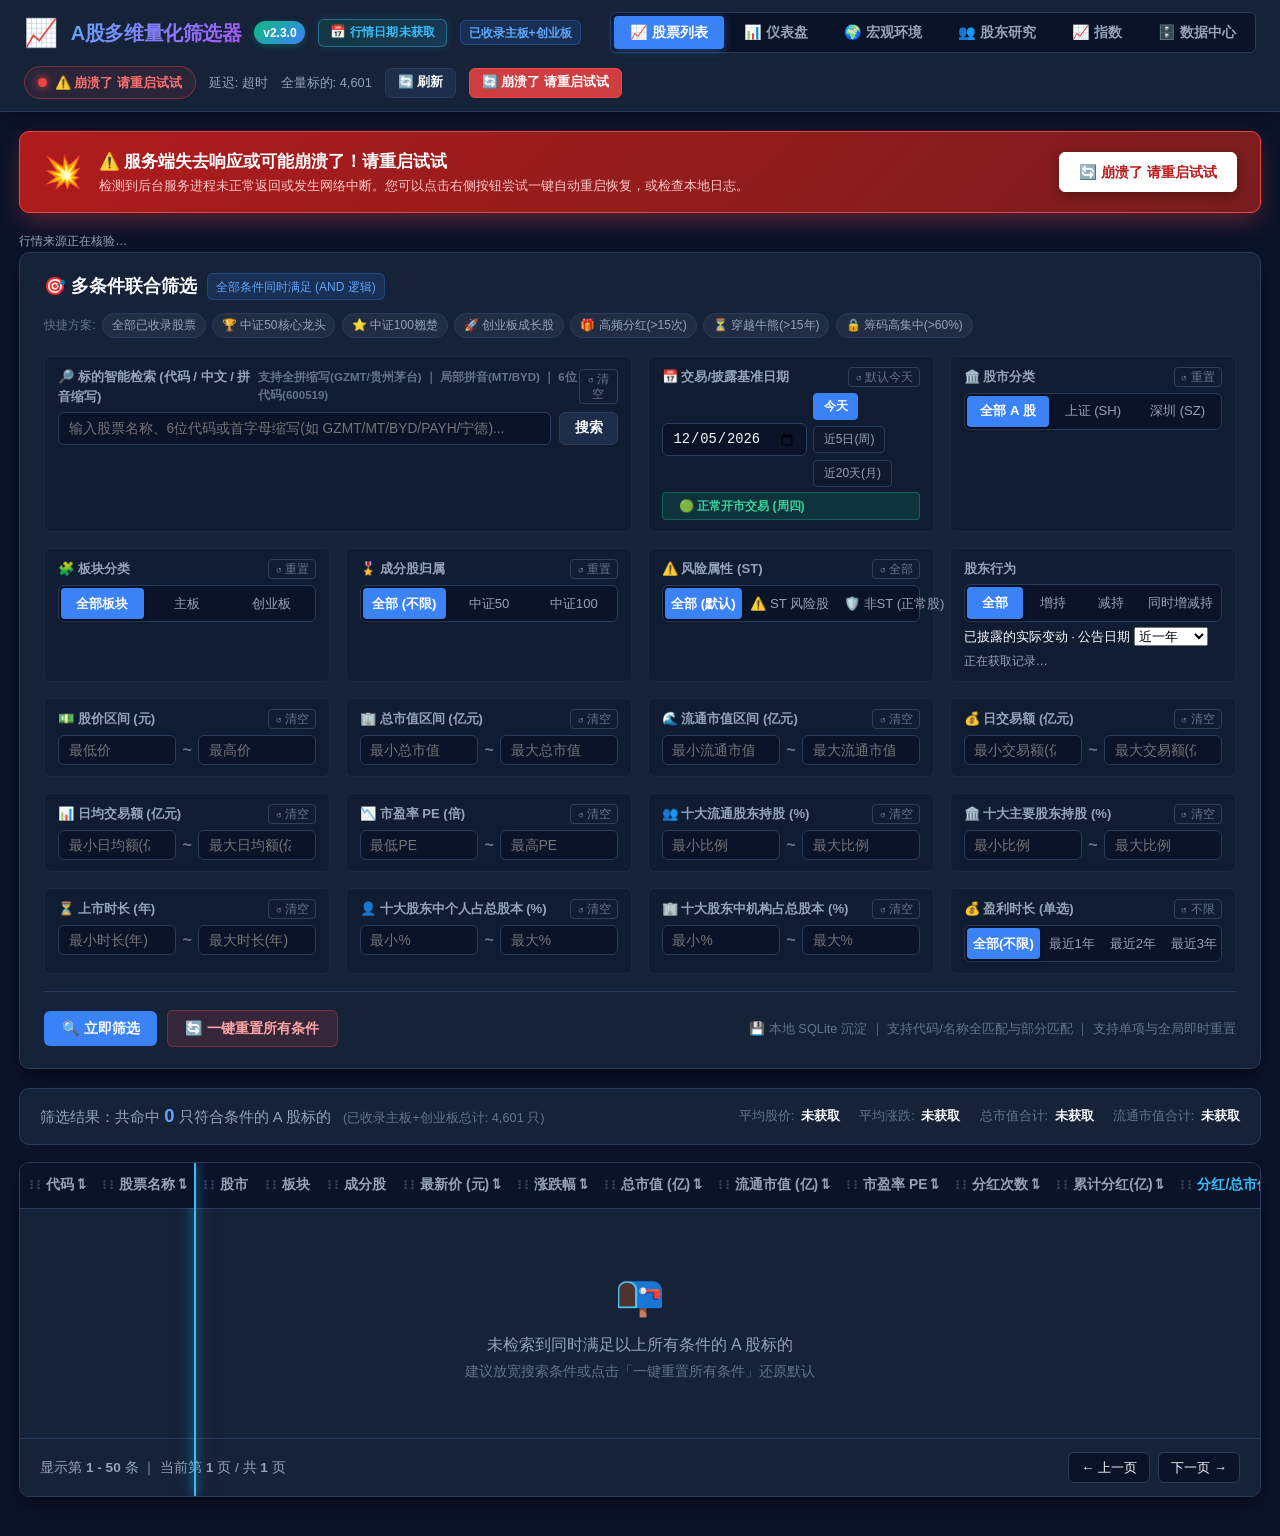
==== web/index.html @ 355d840d "feat(v4.5.0): 真实来源与缺失状态统一、姓名去重股东统计、同时增减持筛选与缠论五类结构化图层" ====
<!DOCTYPE html>
<html lang="zh-CN">
<head>
  <meta charset="UTF-8">
  <meta name="viewport" content="width=device-width, initial-scale=1.0">
  <title>【v2.5.0】A股多维量化筛选器 - DSH Stock Web</title>
  <link rel="stylesheet" href="/web/style.css">
</head>
<body>

  <!-- 顶部常显状态、版本与 Tab 切换导航栏 -->
  <header class="header-bar">
    <div class="brand-section">
      <span class="brand-icon">📈</span>
      <span class="brand-title">A股多维量化筛选器</span>
      <span id="appVersionBadge" class="version-badge">v2.9.0</span>
      <!-- 需求1: 顶部常显数据快照截取有效期 -->
      <span id="dataValidityBadge" class="data-validity-badge" title="行情来源的实际日期">📅 行情日期未获取</span>
      <span class="brand-tag">已收录主板+创业板</span>
    </div>

    <!-- 需求2: 顶栏主导航 Tab (股票列表 | 仪表盘 | 宏观环境 | 股东研究 | 指数 | 数据中心) 对齐图1 -->
    <nav class="nav-tabs">
      <button id="tabBtnFilter" class="nav-tab-btn active" onclick="switchMainTab('filter')">
        <span>📈 股票列表</span>
      </button>
      <button id="tabBtnDashboard" class="nav-tab-btn" onclick="switchMainTab('dashboard')">
        <span>📊 仪表盘</span>
      </button>
      <button id="tabBtnWorld" class="nav-tab-btn" onclick="switchMainTab('world')">
        <span>🌍 宏观环境</span>
      </button>
      <button id="tabBtnShareholders" class="nav-tab-btn" onclick="switchMainTab('shareholders')">
        <span>👥 股东研究</span>
      </button>
      <button id="tabBtnIndex" class="nav-tab-btn" onclick="switchMainTab('index')">
        <span>📈 指数</span>
      </button>
      <button id="tabBtnCrawler" class="nav-tab-btn" onclick="switchMainTab('crawler')">
        <span>🗄️ 数据中心</span>
      </button>
    </nav>

    <!-- 服务端运行状态常显中枢 -->
    <div class="server-status-box">
      <div id="serverStatusBadge" class="status-badge online">
        <div class="status-indicator"></div>
        <span id="serverStatusText">服务运行中</span>
      </div>
      <span id="serverPingText" class="server-stats-text">延迟: 1ms</span>
      <span id="serverStockCountText" class="server-stats-text">全量标的: 4,601</span>
      <button id="btnRefreshQuotes" class="btn btn-secondary" style="padding: 0.35rem 0.75rem; font-size: 0.8rem;" title="刷新最新行情并入库">
        🔄 刷新
      </button>
      
      <!-- 前端双向启停控制按钮 -->
      <button id="btnToggleServer" class="btn-header" style="background-color: rgba(239, 68, 68, 0.15); color: #fca5a5; border-color: rgba(239, 68, 68, 0.3);" title="暂停或启动后台服务业务引擎">
        🛑 暂停服务
      </button>
    </div>
  </header>

  <main class="container">

    <!-- 全局系统级崩溃强反馈警示横幅 (平时隐藏，一旦崩溃或异常立即弹出红底提示并支持一键重启) -->
    <div id="systemCrashBanner" class="system-crash-banner" style="display: none;">
      <div class="crash-banner-content">
        <div class="crash-banner-icon">💥</div>
        <div class="crash-banner-text">
          <div class="crash-title">⚠️ 服务端失去响应或可能崩溃了！请重启试试</div>
          <div class="crash-desc">检测到后台服务进程未正常返回或发生网络中断。您可以点击右侧按钮尝试一键自动重启恢复，或检查本地日志。</div>
        </div>
      </div>
      <div class="crash-banner-actions">
        <button id="btnCrashRestart" class="btn btn-crash-restart" onclick="triggerEmergencyRestart()">
          🔄 崩溃了 请重启试试
        </button>
      </div>
    </div>

    <!-- ==================================================== -->
    <!-- 视图 1: 多维量化筛选中心 (Tab: filter)                -->
    <!-- ==================================================== -->
    <div id="viewFilterTab" class="tab-view"><p id="quoteSourceStatus" class="data-source-status">行情来源正在核验…</p>
      <!-- 筛选卡片 -->
      <section class="filter-card">
        <div class="filter-header">
          <div class="filter-title">
            <span>🎯 多条件联合筛选</span>
            <span class="filter-badge-and">全部条件同时满足 (AND 逻辑)</span>
          </div>
          <!-- 快捷预设池 -->
          <div class="preset-tags">
            <span class="preset-title">快捷方案:</span>
            <button class="preset-chip" onclick="applyPreset('all')">全部已收录股票</button>
            <button class="preset-chip" disabled title="成分股名单尚未核验">🏆 中证50核心龙头</button>
            <button class="preset-chip" disabled title="成分股名单尚未核验">⭐ 中证100翘楚</button>
            <button class="preset-chip" onclick="applyPreset('chinext_growth')">🚀 创业板成长股</button>
            <button class="preset-chip" onclick="applyPreset('high_dividend')">🎁 高频分红(&gt;15次)</button>
            <button class="preset-chip" onclick="applyPreset('seasoned')">⏳ 穿越牛熊(&gt;15年)</button>
            <button class="preset-chip" onclick="applyPreset('high_concentration')">🔒 筹码高集中(&gt;60%)</button>
          </div>
        </div>

        <!-- 核心多维筛选控件网格 (每个维度均配有单项即时重置按钮) -->
        <div class="filter-grid">

          <!-- 控件 0: 标的智能检索 (兼容中文名称、代码与拼音首字母缩写) -->
          <div class="filter-item" style="grid-column: span 2;">
            <div class="filter-label">
              <div class="label-left">
                <span>🔎 标的智能检索 (代码 / 中文 / 拼音缩写)</span>
                <span class="filter-label-hint">支持全拼缩写(GZMT/贵州茅台) ｜ 局部拼音(MT/BYD) ｜ 6位代码(600519)</span>
              </div>
              <div class="label-right">
                <button type="button" class="btn-item-reset" onclick="resetSingleDimension('keyword')" title="清空搜索关键字">↺ 清空</button>
              </div>
            </div>
            <div style="display: flex; gap: 0.5rem;">
              <input type="text" id="keywordInput" class="input-search" placeholder="输入股票名称、6位代码或首字母缩写(如 GZMT/MT/BYD/PAYH/宁德)...">
              <button class="btn btn-secondary" style="padding: 0.4rem 0.9rem; font-size: 0.85rem;" onclick="triggerFilterSubmit()">
                搜索
              </button>
            </div>
          </div>

          <!-- 控件 1: 筛选基准日期 (统一配置快捷标签: 今天 / 近5日 / 近20天 与休市日强视觉) -->
          <div class="filter-item">
            <div class="filter-label">
              <div class="label-left">
                <span>📅 交易/披露基准日期</span>
              </div>
              <div class="label-right">
                <button type="button" class="btn-item-reset" onclick="resetSingleDimension('date')" title="重置日期为今天">↺ 默认今天</button>
              </div>
            </div>
            <div style="display: flex; flex-direction: column; gap: 0.35rem;">
              <div style="display: flex; gap: 0.4rem; align-items: center;">
                <input type="date" id="filterDateInput" class="input-date" style="flex: 1;">
                <div class="date-quick-presets" style="margin-left: 0;">
                  <button type="button" class="btn-quick-date active" id="btnDateQuickToday" onclick="setQuickDateFilter('today', event)">今天</button>
                  <button type="button" class="btn-quick-date" id="btnDateQuick5d" onclick="setQuickDateFilter('5d', event)">近5日(周)</button>
                  <button type="button" class="btn-quick-date" id="btnDateQuick20d" onclick="setQuickDateFilter('20d', event)">近20天(月)</button>
                </div>
              </div>
              <div id="filterDateTradingStatus" class="trading-status-tip trading-status-open">
                <span class="status-dot"></span>
                <span id="filterDateStatusText">🟢 正常开市交易 (周四)</span>
              </div>
            </div>
          </div>

          <!-- 控件 2: 股市分类 -->
          <div class="filter-item">
            <div class="filter-label">
              <div class="label-left">
                <span>🏛️ 股市分类</span>
              </div>
              <div class="label-right">
                <button type="button" class="btn-item-reset" onclick="resetSingleDimension('market')" title="重置为全部A股">↺ 重置</button>
              </div>
            </div>
            <div class="segmented-control" id="marketControl">
              <button type="button" class="seg-btn active" data-val="all">全部 A 股</button>
              <button type="button" class="seg-btn" data-val="sh">上证 (SH)</button>
              <button type="button" class="seg-btn" data-val="sz">深圳 (SZ)</button>
            </div>
          </div>

          <!-- 控件 3: 板块分类 -->
          <div class="filter-item">
            <div class="filter-label">
              <div class="label-left">
                <span>🧩 板块分类</span>
              </div>
              <div class="label-right">
                <button type="button" class="btn-item-reset" onclick="resetSingleDimension('board')" title="重置为全部板块">↺ 重置</button>
              </div>
            </div>
            <div class="segmented-control" id="boardControl">
              <button type="button" class="seg-btn active" data-val="all">全部板块</button>
              <button type="button" class="seg-btn" data-val="main">主板</button>
              <button type="button" class="seg-btn" data-val="chinext">创业板</button>
            </div>
          </div>

          <!-- 控件 4: 指数成分股 -->
          <div class="filter-item">
            <div class="filter-label">
              <div class="label-left">
                <span>🎖️ 成分股归属</span>
              </div>
              <div class="label-right">
                <button type="button" class="btn-item-reset" onclick="resetSingleDimension('constituent')" title="重置为不限制">↺ 重置</button>
              </div>
            </div>
            <div class="segmented-control" id="constituentControl">
              <button type="button" class="seg-btn active" data-val="all">全部 (不限)</button>
              <button type="button" class="seg-btn" data-val="csi50" disabled title="成分股名单尚未核验">中证50</button>
              <button type="button" class="seg-btn" data-val="csi100" disabled title="成分股名单尚未核验">中证100</button>
            </div>
          </div>

          <!-- 需求4: 股票列表新增筛选维度: ST (选项有ST、非ST、全部; 默认选择全部) -->
          <div class="filter-item">
            <div class="filter-label">
              <div class="label-left">
                <span>⚠️ 风险属性 (ST)</span>
              </div>
              <div class="label-right">
                <button type="button" class="btn-item-reset" onclick="resetSingleDimension('st')" title="重置为默认全部">↺ 全部</button>
              </div>
            </div>
            <div class="segmented-control" id="stControl">
              <button type="button" class="seg-btn active" data-val="all">全部 (默认)</button>
              <button type="button" class="seg-btn" data-val="st">⚠️ ST 风险股</button>
              <button type="button" class="seg-btn" data-val="non_st">🛡️ 非ST (正常股)</button>
            </div>
          </div>

          <div class="filter-item">
            <div class="filter-label"><span>股东行为</span></div>
            <div class="segmented-control" id="shareholderActionControl">
              <button type="button" class="seg-btn active" data-val="all" onclick="setShareholderAction('all')">全部</button>
              <button type="button" class="seg-btn" data-val="increase" onclick="setShareholderAction('increase')">增持</button>
              <button type="button" class="seg-btn" data-val="decrease" onclick="setShareholderAction('decrease')">减持</button>
              <button type="button" class="seg-btn" data-val="both" onclick="setShareholderAction('both')">同时增减持</button>
            </div>
            <label style="font-size:.8rem">已披露的实际变动 · 公告日期
              <select id="shareholderDays" onchange="appState.shareholderDays=Number(this.value);appState.page=1;executeFilter()">
                <option value="365">近一年</option><option value="90">近三个月</option>
              </select>
            </label>
            <p id="shareholderActionStatus" role="status" style="font-size:.75rem;color:var(--text-secondary)">正在获取记录…</p>
          </div>
          <!-- 控件 5: 股价区间 -->
          <div class="filter-item">
            <div class="filter-label">
              <div class="label-left">
                <span>💵 股价区间 (元)</span>
              </div>
              <div class="label-right">
                <button type="button" class="btn-item-reset" onclick="resetSingleDimension('price')" title="清空股价限制">↺ 清空</button>
              </div>
            </div>
            <div class="range-inputs">
              <input type="number" id="minPriceInput" class="input-number" placeholder="最低价" min="0" step="0.1">
              <span class="range-divider">~</span>
              <input type="number" id="maxPriceInput" class="input-number" placeholder="最高价" min="0" step="0.1">
            </div>
          </div>

          <!-- 控件 6: 总市值区间 -->
          <div class="filter-item">
            <div class="filter-label">
              <div class="label-left">
                <span>🏢 总市值区间 (亿元)</span>
              </div>
              <div class="label-right">
                <button type="button" class="btn-item-reset" onclick="resetSingleDimension('market_cap')" title="清空总市值限制">↺ 清空</button>
              </div>
            </div>
            <div class="range-inputs">
              <input type="number" id="minCapInput" class="input-number" placeholder="最小总市值" min="0" step="1">
              <span class="range-divider">~</span>
              <input type="number" id="maxCapInput" class="input-number" placeholder="最大总市值" min="0" step="1">
            </div>
          </div>

          <!-- 控件 7: 流通市值区间 -->
          <div class="filter-item">
            <div class="filter-label">
              <div class="label-left">
                <span>🌊 流通市值区间 (亿元)</span>
              </div>
              <div class="label-right">
                <button type="button" class="btn-item-reset" onclick="resetSingleDimension('circ_cap')" title="清空流通市值限制">↺ 清空</button>
              </div>
            </div>
            <div class="range-inputs">
              <input type="number" id="minCircCapInput" class="input-number" placeholder="最小流通市值" min="0" step="1">
              <span class="range-divider">~</span>
              <input type="number" id="maxCircCapInput" class="input-number" placeholder="最大流通市值" min="0" step="1">
            </div>
          </div>

          <!-- 需求1: 筛选维度: 日交易额 (最小、最大范围，单位亿，默认不限制) -->
          <div class="filter-item">
            <div class="filter-label">
              <div class="label-left">
                <span>💰 日交易额 (亿元)</span>
              </div>
              <div class="label-right">
                <button type="button" class="btn-item-reset" onclick="resetSingleDimension('daily_amount')" title="清空日交易额限制">↺ 清空</button>
              </div>
            </div>
            <div class="range-inputs">
              <input type="number" id="minDailyAmountInput" class="input-number" placeholder="最小交易额(亿)" min="0" step="0.1">
              <span class="range-divider">~</span>
              <input type="number" id="maxDailyAmountInput" class="input-number" placeholder="最大交易额(亿)" min="0" step="0.1">
            </div>
          </div>

          <!-- 需求2: 筛选维度: 日均交易额 (最小、最大范围，单位亿，默认不限制) -->
          <div class="filter-item">
            <div class="filter-label">
              <div class="label-left">
                <span>📊 日均交易额 (亿元)</span>
              </div>
              <div class="label-right">
                <button type="button" class="btn-item-reset" onclick="resetSingleDimension('avg_daily_amount')" title="清空日均交易额限制">↺ 清空</button>
              </div>
            </div>
            <div class="range-inputs">
              <input type="number" id="minAvgDailyAmountInput" class="input-number" placeholder="最小日均额(亿)" min="0" step="0.1">
              <span class="range-divider">~</span>
              <input type="number" id="maxAvgDailyAmountInput" class="input-number" placeholder="最大日均额(亿)" min="0" step="0.1">
            </div>
          </div>

          <!-- 控件 8: 市盈率 PE -->
          <div class="filter-item">
            <div class="filter-label">
              <div class="label-left">
                <span>📉 市盈率 PE (倍)</span>
              </div>
              <div class="label-right">
                <button type="button" class="btn-item-reset" onclick="resetSingleDimension('pe')" title="清空PE限制">↺ 清空</button>
              </div>
            </div>
            <div class="range-inputs">
              <input type="number" id="minPeInput" class="input-number" placeholder="最低PE" step="1">
              <span class="range-divider">~</span>
              <input type="number" id="maxPeInput" class="input-number" placeholder="最高PE" step="1">
            </div>
          </div>

          <!-- 控件 9: 十大流通股东持股比例 -->
          <div class="filter-item">
            <div class="filter-label">
              <div class="label-left">
                <span>👥 十大流通股东持股 (%)</span>
              </div>
              <div class="label-right">
                <button type="button" class="btn-item-reset" onclick="resetSingleDimension('top10_circ')" title="清空流通股东比例限制">↺ 清空</button>
              </div>
            </div>
            <div class="range-inputs">
              <input type="number" id="minTop10CircInput" class="input-number" placeholder="最小比例" min="0" max="100" step="1">
              <span class="range-divider">~</span>
              <input type="number" id="maxTop10CircInput" class="input-number" placeholder="最大比例" min="0" max="100" step="1">
            </div>
          </div>

          <!-- 控件 10: 十大股东持股比例 -->
          <div class="filter-item">
            <div class="filter-label">
              <div class="label-left">
                <span>🏛️ 十大主要股东持股 (%)</span>
              </div>
              <div class="label-right">
                <button type="button" class="btn-item-reset" onclick="resetSingleDimension('top10_hold')" title="清空主要股东比例限制">↺ 清空</button>
              </div>
            </div>
            <div class="range-inputs">
              <input type="number" id="minTop10HoldInput" class="input-number" placeholder="最小比例" min="0" max="100" step="1">
              <span class="range-divider">~</span>
              <input type="number" id="maxTop10HoldInput" class="input-number" placeholder="最大比例" min="0" max="100" step="1">
            </div>
          </div>

          <!-- 需求2: 控件 11: 上市时长区间筛选 -->
          <div class="filter-item">
            <div class="filter-label">
              <div class="label-left">
                <span>⏳ 上市时长 (年)</span>
              </div>
              <div class="label-right">
                <button type="button" class="btn-item-reset" onclick="resetSingleDimension('listing_years')" title="清空上市时长限制">↺ 清空</button>
              </div>
            </div>
            <div class="range-inputs">
              <input type="number" id="minListingYearsInput" class="input-number" placeholder="最小时长(年)" min="0" step="0.5">
              <span class="range-divider">~</span>
              <input type="number" id="maxListingYearsInput" class="input-number" placeholder="最大时长(年)" min="0" step="0.5">
            </div>
          </div>

          <!-- 需求2: 控件 12: 个人占比区间筛选 -->
          <div class="filter-item">
            <div class="filter-label">
              <div class="label-left">
                <span>👤 十大股东中个人占总股本 (%)</span>
              </div>
              <div class="label-right">
                <button type="button" class="btn-item-reset" onclick="resetSingleDimension('individual')" title="清空个人占比限制">↺ 清空</button>
              </div>
            </div>
            <div class="range-inputs">
              <input type="number" id="minIndividualPctInput" class="input-number" placeholder="最小%" min="0" max="100" step="0.5">
              <span class="range-divider">~</span>
              <input type="number" id="maxIndividualPctInput" class="input-number" placeholder="最大%" min="0" max="100" step="0.5">
            </div>
          </div>

          <!-- 需求2: 控件 13: 机构占比区间筛选 -->
          <div class="filter-item">
            <div class="filter-label">
              <div class="label-left">
                <span>🏢 十大股东中机构占总股本 (%)</span>
              </div>
              <div class="label-right">
                <button type="button" class="btn-item-reset" onclick="resetSingleDimension('institution')" title="清空机构占比限制">↺ 清空</button>
              </div>
            </div>
            <div class="range-inputs">
              <input type="number" id="minInstitutionPctInput" class="input-number" placeholder="最小%" min="0" max="100" step="0.5">
              <span class="range-divider">~</span>
              <input type="number" id="maxInstitutionPctInput" class="input-number" placeholder="最大%" min="0" max="100" step="0.5">
            </div>
          </div>

          <!-- 需求5: 控件 14: 盈利时长 (最近1年 / 最近2年 / 最近3年 单选) -->
          <div class="filter-item">
            <div class="filter-label">
              <div class="label-left">
                <span>💰 盈利时长 (单选)</span>
              </div>
              <div class="label-right">
                <button type="button" class="btn-item-reset" onclick="resetSingleDimension('profit_years')" title="重置盈利时长">↺ 不限</button>
              </div>
            </div>
            <div class="segmented-control" id="profitYearsControl">
              <button type="button" class="seg-btn active" data-val="all">全部(不限)</button>
              <button type="button" class="seg-btn" data-val="1">最近1年</button>
              <button type="button" class="seg-btn" data-val="2">最近2年</button>
              <button type="button" class="seg-btn" data-val="3">最近3年</button>
            </div>
          </div>

        </div>

        <!-- 操作按钮栏 (含一键全局重置) -->
        <div class="filter-actions">
          <div class="actions-left">
            <button id="btnExecuteFilter" class="btn btn-primary">
              <span>🔍 立即筛选</span>
            </button>
            <button id="btnResetFilter" class="btn btn-reset-all">
              <span>🔄 一键重置所有条件</span>
            </button>
          </div>
          <div class="actions-right">
            <span style="font-size: 0.8rem; color: var(--text-muted);">
              💾 本地 SQLite 沉淀 ｜ 支持代码/名称全匹配与部分匹配 ｜ 支持单项与全局即时重置
            </span>
          </div>
        </div>
      </section>

      <!-- 筛选结果统计摘要栏 -->
      <section class="stats-banner">
        <div class="stats-count">
          筛选结果：共命中 <strong id="matchedCount">0</strong> 只符合条件的 A 股标的
          <span style="font-size: 0.8rem; color: var(--text-muted); margin-left: 0.5rem;" id="poolCountText">(已收录主板+创业板总计: 4,601 只)</span>
        </div>
        <div class="stats-badges">
          <div class="stat-item">
            <span>平均股价:</span>
            <span id="statAvgPrice" class="stat-val">未获取</span>
          </div>
          <div class="stat-item">
            <span>平均涨跌:</span>
            <span id="statAvgChange" class="stat-val">未获取</span>
          </div>
          <div class="stat-item">
            <span>总市值合计:</span>
            <span id="statTotalCap" class="stat-val">未获取</span>
          </div>
          <div class="stat-item">
            <span>流通市值合计:</span>
            <span id="statTotalCircCap" class="stat-val">未获取</span>
          </div>
        </div>
      </section>

      <!-- 股票列表表格卡片 (需求1: 飞书表格极简纤细贴边冻结线与列拖拽重排) -->
      <section class="table-container" id="stockTableContainer" style="position: relative;">
        <!-- 飞书表格动态可拖拽极简冻结分割竖线 (已移除文字tag遮挡，支持鼠标左右拖动) -->
        <div id="tableFreezeLine" class="table-freeze-line" title="按住左右拖动，调整左侧冻结列数量"></div>

        <table class="stock-table" id="mainStockTable">
          <thead>
            <tr id="stockTableHeaderRow">
              <th data-col="raw_code" draggable="true" onclick="handleHeaderSort('raw_code', event)">
                <div class="col-header-box">
                  <span class="col-drag-handle" title="按住拖拽调整列顺序">⋮⋮</span>
                  <span class="col-title">代码</span> <span class="sort-indicator">⇅</span>
                </div>
              </th>
              <th data-col="name" draggable="true" onclick="handleHeaderSort('name', event)">
                <div class="col-header-box">
                  <span class="col-drag-handle" title="按住拖拽调整列顺序">⋮⋮</span>
                  <span class="col-title">股票名称</span> <span class="sort-indicator">⇅</span>
                </div>
              </th>
              <th data-col="market" draggable="true">
                <div class="col-header-box">
                  <span class="col-drag-handle" title="按住拖拽调整列顺序">⋮⋮</span>
                  <span class="col-title">股市</span>
                </div>
              </th>
              <th data-col="board" draggable="true">
                <div class="col-header-box">
                  <span class="col-drag-handle" title="按住拖拽调整列顺序">⋮⋮</span>
                  <span class="col-title">板块</span>
                </div>
              </th>
              <th data-col="constituent" draggable="true">
                <div class="col-header-box">
                  <span class="col-drag-handle" title="按住拖拽调整列顺序">⋮⋮</span>
                  <span class="col-title">成分股</span>
                </div>
              </th>
              <th data-col="price" draggable="true" onclick="handleHeaderSort('price', event)">
                <div class="col-header-box">
                  <span class="col-drag-handle" title="按住拖拽调整列顺序">⋮⋮</span>
                  <span class="col-title">最新价 (元)</span> <span class="sort-indicator">⇅</span>
                </div>
              </th>
              <th data-col="change_pct" draggable="true" onclick="handleHeaderSort('change_pct', event)">
                <div class="col-header-box">
                  <span class="col-drag-handle" title="按住拖拽调整列顺序">⋮⋮</span>
                  <span class="col-title">涨跌幅</span> <span class="sort-indicator">⇅</span>
                </div>
              </th>
              <th data-col="market_cap" draggable="true" onclick="handleHeaderSort('market_cap', event)">
                <div class="col-header-box">
                  <span class="col-drag-handle" title="按住拖拽调整列顺序">⋮⋮</span>
                  <span class="col-title">总市值 (亿)</span> <span class="sort-indicator">⇅</span>
                </div>
              </th>
              <th data-col="circulating_cap" draggable="true" onclick="handleHeaderSort('circulating_cap', event)">
                <div class="col-header-box">
                  <span class="col-drag-handle" title="按住拖拽调整列顺序">⋮⋮</span>
                  <span class="col-title">流通市值 (亿)</span> <span class="sort-indicator">⇅</span>
                </div>
              </th>
              <th data-col="pe" draggable="true" onclick="handleHeaderSort('pe', event)">
                <div class="col-header-box">
                  <span class="col-drag-handle" title="按住拖拽调整列顺序">⋮⋮</span>
                  <span class="col-title">市盈率 PE</span> <span class="sort-indicator">⇅</span>
                </div>
              </th>
              <th data-col="dividend_count" draggable="true" onclick="handleHeaderSort('dividend_count', event)">
                <div class="col-header-box">
                  <span class="col-drag-handle" title="按住拖拽调整列顺序">⋮⋮</span>
                  <span class="col-title">分红次数</span> <span class="sort-indicator">⇅</span>
                </div>
              </th>
              <th data-col="dividend_total_amount" draggable="true" onclick="handleHeaderSort('dividend_total_amount', event)">
                <div class="col-header-box">
                  <span class="col-drag-handle" title="按住拖拽调整列顺序">⋮⋮</span>
                  <span class="col-title">累计分红(亿)</span> <span class="sort-indicator">⇅</span>
                </div>
              </th>
              <!-- 需求2: 分红/总市值比率列 -->
              <th data-col="div_to_cap_pct" draggable="true" onclick="handleHeaderSort('div_to_cap_pct', event)" style="color: #38bdf8;" title="累计分红总额 / 最新总市值">
                <div class="col-header-box">
                  <span class="col-drag-handle" title="按住拖拽调整列顺序">⋮⋮</span>
                  <span class="col-title">分红/总市值</span> <span class="sort-indicator">⇅</span>
                </div>
              </th>
              <th data-col="listing_years" draggable="true" onclick="handleHeaderSort('listing_years', event)">
                <div class="col-header-box">
                  <span class="col-drag-handle" title="按住拖拽调整列顺序">⋮⋮</span>
                  <span class="col-title">上市时长</span> <span class="sort-indicator">⇅</span>
                </div>
              </th>
              <!-- 需求4: 分红次数/年限 (年均分红频次，保留1位小数) -->
              <th data-col="div_freq" draggable="true" onclick="handleHeaderSort('div_freq', event)" style="color: #fbbf24;" title="分红次数 / 上市时长 (次/年)">
                <div class="col-header-box">
                  <span class="col-drag-handle" title="按住拖拽调整列顺序">⋮⋮</span>
                  <span class="col-title">分红次数/年限</span> <span class="sort-indicator">⇅</span>
                </div>
              </th>
              <!-- 需求5: 上市日期 (精确到日) -->
              <th data-col="ipo_date" draggable="true" onclick="handleHeaderSort('ipo_date', event)" title="企业首次公开发行上市日期">
                <div class="col-header-box">
                  <span class="col-drag-handle" title="按住拖拽调整列顺序">⋮⋮</span>
                  <span class="col-title">上市日期</span> <span class="sort-indicator">⇅</span>
                </div>
              </th>
              <!-- 需求6: 新增商誉(亿)列 -->
              <th data-col="goodwill" draggable="true" onclick="handleHeaderSort('goodwill', event)" title="企业资产负债表中的商誉账面价值(亿元)">
                <div class="col-header-box">
                  <span class="col-drag-handle" title="按住拖拽调整列顺序">⋮⋮</span>
                  <span class="col-title">商誉(亿)</span> <span class="sort-indicator">⇅</span>
                </div>
              </th>
              <!-- 需求7: 新增商誉/总市值列 -->
              <th data-col="goodwill_to_cap_pct" draggable="true" onclick="handleHeaderSort('goodwill_to_cap_pct', event)" title="商誉(亿) / 最新总市值(亿) 的比率">
                <div class="col-header-box">
                  <span class="col-drag-handle" title="按住拖拽调整列顺序">⋮⋮</span>
                  <span class="col-title">商誉/总市值</span> <span class="sort-indicator">⇅</span>
                </div>
              </th>
              <!-- 需求2: 十大流通股东持股占比与穿透 ! 按钮 -->
              <th data-col="top10_circ_hold_pct" draggable="true" onclick="handleHeaderSort('top10_circ_hold_pct', event)">
                <div class="col-header-box">
                  <span class="col-drag-handle" title="按住拖拽调整列顺序">⋮⋮</span>
                  <span class="col-title">十大流通股东</span> <span class="sort-indicator">⇅</span>
                </div>
              </th>
              <!-- 需求2/3: 新增个人占比与机构占比列，支持升降序精准排序 -->
              <th data-col="holder_individual_pct" draggable="true" onclick="handleHeaderSort('holder_individual_pct', event)">
                <div class="col-header-box">
                  <span class="col-drag-handle" title="按住拖拽调整列顺序">⋮⋮</span>
                  <span class="col-title" title="十大流通股东中所有自然人/牛散股东持股比例总和">个人占比</span> <span class="sort-indicator">⇅</span>
                </div>
              </th>
              <th data-col="holder_institution_pct" draggable="true" onclick="handleHeaderSort('holder_institution_pct', event)">
                <div class="col-header-box">
                  <span class="col-drag-handle" title="按住拖拽调整列顺序">⋮⋮</span>
                  <span class="col-title" title="十大流通股东中所有法人/基金/险资/国家队等机构股东持股比例总和">机构占比</span> <span class="sort-indicator">⇅</span>
                </div>
              </th>
              <!-- 需求4: 股东异动三兄弟列 (新进、变动、退出，纯数字展示并支持精准升降序排序) -->
              <th data-col="increase_holders" draggable="true">增持股东</th>
              <th data-col="decrease_holders" draggable="true">减持股东</th>
              <th data-col="holder_new_count" draggable="true" onclick="handleHeaderSort('holder_new_count', event)">
                <div class="col-header-box">
                  <span class="col-drag-handle" title="按住拖拽调整列顺序">⋮⋮</span>
                  <span class="col-title">新进股东</span> <span class="sort-indicator">⇅</span>
                </div>
              </th>
              <th data-col="holder_change_count" draggable="true" onclick="handleHeaderSort('holder_change_count', event)">
                <div class="col-header-box">
                  <span class="col-drag-handle" title="按住拖拽调整列顺序">⋮⋮</span>
                  <span class="col-title">变动股东</span> <span class="sort-indicator">⇅</span>
                </div>
              </th>
              <th data-col="holder_exit_count" draggable="true" onclick="handleHeaderSort('holder_exit_count', event)">
                <div class="col-header-box">
                  <span class="col-drag-handle" title="按住拖拽调整列顺序">⋮⋮</span>
                  <span class="col-title">退出股东</span> <span class="sort-indicator">⇅</span>
                </div>
              </th>
              <!-- 需求4: 新增列同名流通股东 -->
              <th data-col="peer_holders" draggable="true">
                <div class="col-header-box">
                  <span class="col-drag-handle" title="按住拖拽调整列顺序">⋮⋮</span>
                  <span class="col-title" title="展示对应的所有同名的流通股东机构名称">同名流通股东</span>
                </div>
              </th>
              <!-- 需求2: 新增同名流通股东企业列 -->
              <th data-col="peer_companies" draggable="true">
                <div class="col-header-box">
                  <span class="col-drag-handle" title="按住拖拽调整列顺序">⋮⋮</span>
                  <span class="col-title" title="记录所有跟自己十大流通股东同名的其他关联企业">同名流通股东企业</span>
                </div>
              </th>
              <th data-col="top10_hold_pct" draggable="true" onclick="handleHeaderSort('top10_hold_pct', event)">
                <div class="col-header-box">
                  <span class="col-drag-handle" title="按住拖拽调整列顺序">⋮⋮</span>
                  <span class="col-title">十大股东</span> <span class="sort-indicator">⇅</span>
                </div>
              </th>
              <th data-col="report_date" draggable="true">
                <div class="col-header-box">
                  <span class="col-drag-handle" title="按住拖拽调整列顺序">⋮⋮</span>
                  <span class="col-title">报告期</span>
                </div>
              </th>
              <th data-col="action">
                <div class="col-header-box">
                  <span class="col-title">操作</span>
                </div>
              </th>
            </tr>
          </thead>
          <tbody id="stockTableBody">
            <!-- 动态渲染行 -->
          </tbody>
        </table>

        <!-- 加载与空状态提示 -->
        <div id="loadingIndicator" class="loading-state" style="display: none;">
          <div class="spinner"></div>
          <div>正在从 SQLite 本地数据库快速联合检索并比对筹码...</div>
        </div>

        <div id="emptyIndicator" class="empty-state" style="display: none;">
          <div style="font-size: 2.5rem; margin-bottom: 0.5rem;">📭</div>
          <div style="font-size: 1rem; color: var(--text-secondary); margin-bottom: 0.3rem;">未检索到同时满足以上所有条件的 A 股标的</div>
          <div style="font-size: 0.85rem;">建议放宽搜索条件或点击「一键重置所有条件」还原默认</div>
        </div>

        <!-- 分页控制栏 -->
        <div class="pagination-container" id="paginationBar">
          <div>
            <span>显示第 <strong id="pageRangeText">1 - 50</strong> 条 ｜ 当前第 <strong id="currentPageNum">1</strong> 页 / 共 <strong id="totalPageNum">1</strong> 页</span>
          </div>
          <div class="pagination-controls">
            <button id="btnPrevPage" class="btn-page" onclick="changePage(-1)">&larr; 上一页</button>
            <button id="btnNextPage" class="btn-page" onclick="changePage(1)">下一页 &rarr;</button>
          </div>
        </div>
      </section>
    </div>

    <!-- ==================================================== -->
    <!-- 视图 2: 全市场宏观全景仪表盘 (Tab: dashboard)          -->
    <!-- ==================================================== -->
    <div id="viewDashboardTab" class="tab-view hidden"><p id="dashboardDataStatus" class="data-source-status">正在核验行情来源…</p>
      <div class="macro-dashboard">

        <!-- 宏观顶栏总览与日期区间控件 -->
        <div class="macro-summary-card">
          <div class="macro-header-left">
            <h2 style="font-size: 1.35rem; font-weight: 700; display: flex; align-items: center; gap: 0.5rem;">
              <span>📈 已收录 A 股行情快照仪表盘</span>
              <span class="version-badge" style="font-size: 0.75rem;">来源快照统计</span>
            </h2>
            <p style="color: var(--text-secondary); font-size: 0.88rem; margin-top: 0.35rem;">
              基于当前来源可用行情计算分布和统计值。跨日历史统计尚未接入完整快照，选择日期区间时会明确提示未获取。
            </p>
          </div>

          <!-- 双日期区间选择控件组 (附带休市日检测提示) -->
          <div class="macro-date-control-box">
            <div class="date-picker-group">
              <span class="date-label">📅 统计区间:</span>
              <input type="date" id="dashStartDate" class="date-input-mini" title="统计开始日期">
              <span style="color: var(--text-muted);">➔</span>
              <input type="date" id="dashEndDate" class="date-input-mini" title="统计结束日期">
            </div>
            <!-- 交易日状态提示 -->
            <div id="dashDateTradingTip" style="font-size: 0.76rem; color: #4ade80; font-weight: 600;">
              统计日期以实际来源为准
            </div>
            <!-- 快速区间快捷键 -->
            <div class="date-quick-presets">
              <button class="btn-quick-date active" onclick="setDashboardDateRange('today', event)">单日(今天)</button>
              <button class="btn-quick-date" onclick="setDashboardDateRange('5d', event)">近5日(周)</button>
              <button class="btn-quick-date" onclick="setDashboardDateRange('20d', event)">近20日(月)</button>
              <button class="btn btn-primary" onclick="loadDashboardOverview()" style="padding: 0.3rem 0.8rem; font-size: 0.8rem;">
                🔍 动态重算
              </button>
            </div>
          </div>
        </div>

        <!-- 核心新增：涨跌幅 5 档全覆盖严密阶梯看板 (总数恒等于 4,601 只，绝对闭环) -->
        <div class="tiers5-card">
          <div style="display: flex; justify-content: space-between; align-items: center; margin-bottom: 0.7rem; flex-wrap: wrap; gap: 0.5rem;">
            <div style="font-weight: 700; font-size: 0.98rem; display: flex; align-items: center; gap: 0.5rem;">
              <span>🎯 涨跌幅 5 档严密全覆盖统计阶梯</span>
              <span class="brand-tag" style="font-size: 0.7rem;">100% 互斥闭环</span>
            </div>
            <div style="font-size: 0.82rem; color: var(--text-muted);">
              区间标的校验: <span id="dashTiersSum" style="color: #38bdf8; font-weight: 700;">4,601</span> / 4,601 只 
              <span id="dashTiersCompleteBadge" class="tag-badge" style="background-color: rgba(34, 197, 94, 0.2); color: #4ade80; margin-left: 0.3rem;">✅ 当前可用报价分档完成</span>
            </div>
          </div>

          <div class="tiers5-grid" id="dashTiersGrid">
            <!-- 由 JS 动态渲染 5 档卡片: 涨幅>5%、0~5%涨幅、平盘0%、0~5%跌幅、跌幅>5% -->
          </div>
        </div>

        <!-- 全市场涨跌晴雨表与多空分布条 -->
        <div class="market-breadth-card">
          <div style="display: flex; justify-content: space-between; align-items: center; margin-bottom: 0.6rem; flex-wrap: wrap; gap: 0.5rem;">
            <div style="font-weight: 700; font-size: 0.95rem;">🌤️ 全市场涨跌晴雨表 (总计: <span id="dashTotalStocks" style="color: #38bdf8;">--</span> 只)</div>
            <div style="font-size: 0.82rem; color: var(--text-muted);">
              上涨胜率: <span id="dashUpRatio" style="color: #ef4444; font-weight: 700;">--%</span> ｜ 
              涨≥9.5%: <span id="dashLimitUp" style="color: #ef4444; font-weight: 700;">--</span> 家 ｜
              跌≤-9.5%: <span id="dashLimitDown" style="color: #10b981; font-weight: 700;">--</span> 家
            </div>
          </div>

          <!-- 红绿对比占比条 -->
          <div class="breadth-bar-track">
            <div id="breadthBarUp" class="breadth-fill up" style="width: 50%;">上涨 --</div>
            <div id="breadthBarFlat" class="breadth-fill flat" style="width: 10%;">平 --</div>
            <div id="breadthBarDown" class="breadth-fill down" style="width: 40%;">下跌 --</div>
          </div>
        </div>

        <!-- 需求1: 12 大维度核心统计学指标矩阵 (新增个人占比与机构占比两大筹码维度) -->
        <div style="font-weight: 700; font-size: 1.05rem; margin-top: 1.4rem; margin-bottom: 0.8rem; display: flex; align-items: center; gap: 0.5rem;">
          <span>📋 12 大量化维度统计学全景透视 (含筹码个人/机构占比)</span>
          <span style="font-size: 0.75rem; color: var(--text-muted); font-weight: normal;">(包含最小值、最大值、算术平均值、50%中位数)</span>
        </div>

        <div class="macro-dimension-grid" id="macroDimGrid">
          <!-- 由 JS 动态渲染 10 大核心维度卡片 -->
        </div>

        <!-- 宏观图形化透视图谱 (涨跌幅梯度直方图 + 市值梯队金字塔) -->
        <div class="macro-charts-grid" style="margin-top: 1.4rem;">
          
          <!-- 图表 1: 涨跌幅区间梯度分布直方图 -->
          <div class="macro-chart-box">
            <div class="macro-chart-title">
              <span>📊 全市场收益率区间梯度分布直方图</span>
              <span class="brand-tag" style="font-size: 0.7rem;">收益率梯队</span>
            </div>
            <div id="chartChangeDistContainer" class="macro-chart-inner">
              <div style="padding: 2rem; color: var(--text-muted); text-align: center;">直方图生成中...</div>
            </div>
          </div>

          <!-- 图表 2: 市值梯队金字塔结构 -->
          <div class="macro-chart-box">
            <div class="macro-chart-title">
              <span>🏛️ 市值规模梯队金字塔 (超大盘至微盘)</span>
              <span class="brand-tag" style="font-size: 0.7rem;">市值结构</span>
            </div>
            <div id="chartCapTiersContainer" class="macro-chart-inner">
              <div style="padding: 2rem; color: var(--text-muted); text-align: center;">金字塔生成中...</div>
            </div>
          </div>

          <!-- 需求2: 十大流通股东持股十档分布列表与可视化直方图看板 (0~100% 全覆盖闭环) -->
          <div class="macro-chart-box" style="grid-column: 1 / -1;">
            <div class="macro-chart-title" style="display: flex; justify-content: space-between; align-items: center;">
              <div style="display: flex; align-items: center; gap: 0.5rem;">
                <span>👥 十大流通股东持股集中度十档阶梯分布 (0%~100% 闭环无缝)</span>
                <span class="brand-tag" style="font-size: 0.7rem;">筹码集中度</span>
              </div>
              <div style="font-size: 0.76rem; color: var(--text-secondary);">
                全市场标的合计: <strong id="top10CircTotalCountText" style="color: #38bdf8;">4,601</strong> 只 ｜ 
                占比闭环校验: <span class="complete-badge" style="background: rgba(16, 185, 129, 0.2); color: #10b981;">100.0% 闭环</span>
              </div>
            </div>
            <!-- 左右分栏：左侧明细表格，右侧柱状分布直方图 -->
            <div class="top10-circ-split-layout">
              <div class="top10-circ-table-box">
                <table class="macro-table" style="width: 100%;">
                  <thead>
                    <tr>
                      <th style="width: 60px;">阶梯</th>
                      <th>持股区间</th>
                      <th>数学定义</th>
                      <th>企业数量(只)</th>
                      <th>全市场占比</th>
                    </tr>
                  </thead>
                  <tbody id="top10CircTiersTableBody">
                    <!-- 由 JS 动态渲染 10 档数据 -->
                  </tbody>
                </table>
              </div>
              <div class="top10-circ-chart-box" id="top10CircChartContainer">
                <!-- 由 JS 动态渲染可视化 SVG 柱状图 -->
              </div>
            </div>
          </div>

        </div>

      </div>
    </div>

    <!-- ==================================================== -->
    <!-- 视图 3: 全球外部宏观环境情报看板 (Tab: world)         -->
    <!-- ==================================================== -->
    <div id="viewWorldTab" class="tab-view hidden">
      <div class="world-dashboard">

        <!-- 需求1: 格式塔置顶交互——国内外宏观一级切换 Tab 严格置于视界最顶端 -->
        <div class="macro-scope-top-bar">
          <div class="macro-scope-nav-tabs">
            <button type="button" class="scope-nav-btn active" id="btnScopeDomestic" onclick="switchMacroScope('domestic')">
              <span class="tab-icon">🇨🇳</span>
              <span class="tab-title-text">国内核心部委宏观 (财政部/发改委/政府网/金融总局)</span>
              <span class="tab-badge" id="badgeScopeDomestic">未获取</span>
            </button>
            <button type="button" class="scope-nav-btn" id="btnScopeInternational" onclick="switchMacroScope('international')">
              <span class="tab-icon">🌐</span>
              <span class="tab-title-text">国际外围宏观与大宗商品 (美欧中东亚太)</span>
              <span class="tab-badge" id="badgeScopeInternational">未获取</span>
            </button>
          </div>
        </div>

        <!-- 外部宏观环境顶栏 (支持日期区间选择与 [-1000, +1000] 综合量化总分看板) -->
        <div class="world-header-card">
          <div class="world-title-area">
            <h2 style="font-size: 1.35rem; font-weight: 700; display: flex; align-items: center; gap: 0.5rem;">
              <span id="worldHeaderScopeTitle">🇨🇳 国内核心部委宏观情报全景</span>
              <span class="version-badge" style="font-size: 0.75rem;">A股量化冲击评估</span>
            </h2>
            <p style="color: var(--text-secondary); font-size: 0.88rem; margin-top: 0.35rem;" id="worldHeaderScopeDesc">
              国内宏观新闻与评分尚未接入可核验来源；下方提供来源网站入口。
            </p>
          </div>
          <div class="world-date-control-box">
            <div class="date-picker-group">
              <span class="date-label">📅 评估区间:</span>
              <input type="date" id="worldStartDate" class="date-input-mini" title="评估开始日期">
              <span style="color: var(--text-muted);">➔</span>
              <input type="date" id="worldEndDate" class="date-input-mini" title="评估结束日期">
            </div>
            <!-- 快捷日期胶囊标签: 今天 / 近5日(周) / 近20天(月) -->
            <div class="date-quick-presets">
              <button class="btn-quick-date" id="btnWorldQuickToday" onclick="setWorldQuickDateRange('today', event)">今天</button>
              <button class="btn-quick-date" id="btnWorldQuick5d" onclick="setWorldQuickDateRange('5d', event)">近5日(周)</button>
              <button class="btn-quick-date active" id="btnWorldQuick20d" onclick="setWorldQuickDateRange('20d', event)">近20天(月)</button>
              <button class="btn btn-primary" onclick="loadWorldMacroIntelligence()" style="padding: 0.25rem 0.65rem; font-size: 0.78rem;">
                🔍 评估
              </button>
            </div>
            <div id="worldTradingTip" style="font-size: 0.76rem; color: #4ade80; font-weight: 600;">
              日期范围待核验
            </div>
          </div>
        </div>

        <!-- 外部宏观对 A 股综合量化得分总览大卡 -->
        <div class="world-score-card">
          <div class="score-card-left">
            <div class="score-main-val">
              <span id="worldScoreIcon" style="font-size: 2.2rem;">🔥</span>
              <div>
                <div style="font-size: 0.82rem; color: var(--text-muted); font-weight: 600;" id="worldScoreCardSubLabel">
                  国内部委宏观环境对 A 股综合量化总分 (单项 -1000 ~ +1000 动态加总)
                </div>
                <div style="display: flex; align-items: baseline; gap: 0.6rem;">
                  <span id="worldTotalScore" class="score-number price-up">未获取</span>
                  <span id="worldSentimentLabel" class="score-sentiment-badge" style="background-color: rgba(239, 68, 68, 0.2); color: #ef4444;">
                    未接入真实来源
                  </span>
                </div>
              </div>
            </div>
          </div>
          <div class="score-card-right">
            <div style="font-size: 0.82rem; color: var(--text-secondary); line-height: 1.5;">
              当前区间评估事件数: <strong id="worldEventsCount" style="color: #38bdf8;">未获取</strong> 件 ｜
              涵盖领域: <strong>财经、政治、金融、科技、产业</strong><br>
              <span style="color: var(--text-muted); font-size: 0.75rem;">尚无可核验事件和评分依据，当前不生成宏观分数。</span>
            </div>
          </div>
        </div>

        <!-- 需求2: 外部宏观环境对 A 股影响总评分时序走势图谱（随国内外Tab联动切换） -->
        <div class="world-timeline-chart-card" style="margin-top: 1.2rem;">
          <div style="display: flex; justify-content: space-between; align-items: center; margin-bottom: 0.8rem; flex-wrap: wrap; gap: 0.5rem;">
            <div style="display: flex; align-items: center; gap: 0.6rem;">
              <span style="font-weight: 700; font-size: 1.05rem;" id="worldTimelineChartTitle">🇨🇳 国内核心部委宏观对 A 股影响评分历史走势图谱</span>
              <span class="brand-tag" style="font-size: 0.7rem;">时序量化分析</span>
            </div>
            <!-- 走势图统计指标胶囊 -->
            <div class="score-stats-pills" id="worldScoreStatsPills">
              <span class="score-stat-pill">最新总分: <strong id="statScoreLatest" style="color: #ef4444;">--</strong></span>
              <span class="score-stat-pill">区间最高: <strong id="statScoreMax" style="color: #ef4444;">--</strong></span>
              <span class="score-stat-pill">区间最低: <strong id="statScoreMin" style="color: #10b981;">--</strong></span>
              <span class="score-stat-pill">平均偏好: <strong id="statScoreAvg" style="color: #38bdf8;">--</strong></span>
            </div>
          </div>
          <!-- 矢量图表容器 -->
          <div id="worldScoreChartSvgContainer" style="width: 100%; min-height: 220px; display: flex; justify-content: center; align-items: center;">
            <div style="color: var(--text-muted); padding: 2rem;">正在绘制时序走势图...</div>
          </div>
        </div>

        <!-- 国内四大核心部委官方直通卡片 (仅在国内视图显示) -->
        <div id="domesticMinistriesQuickBar" class="domestic-ministries-bar" style="margin-top: 1.2rem;">
          <div style="font-weight: 700; font-size: 0.96rem; margin-bottom: 0.6rem; display: flex; align-items: center; justify-content: space-between;">
            <span>🏛️ 中国权威部委政务信源直通与反爬定向采集</span>
            <span class="brand-tag" style="font-size: 0.72rem;">政治与财经信息深度融合</span>
          </div>
          <div class="ministries-grid">
            <a href="https://www.mof.gov.cn/index.htm" target="_blank" class="ministry-card">
              <div class="min-card-header">
                <span class="min-flag">🇨🇳</span>
                <span class="min-name">中国财政部 (MOF)</span>
              </div>
              <div class="min-desc">积极财政发力、超长期特别国债、专项债及高新技术税收优惠</div>
              <div class="min-url">mof.gov.cn ↗</div>
            </a>
            <a href="https://www.ndrc.gov.cn/" target="_blank" class="ministry-card">
              <div class="min-card-header">
                <span class="min-flag">📈</span>
                <span class="min-name">中国发改委 (NDRC)</span>
              </div>
              <div class="min-desc">大规模设备更新和消费品两新政策、重大产业投资、民营经济扶持</div>
              <div class="min-url">ndrc.gov.cn ↗</div>
            </a>
            <a href="http://big5.www.gov.cn/gate/big5/www.gov.cn/" target="_blank" class="ministry-card">
              <div class="min-card-header">
                <span class="min-flag">🏛️</span>
                <span class="min-name">中国政府网 (GOV)</span>
              </div>
              <div class="min-desc">国务院常务会议、国家宏观大政方针、全国统一大市场与高水平开放</div>
              <div class="min-url">gov.cn ↗</div>
            </a>
            <a href="https://www.nfra.gov.cn/cn/view/pages/index/index.html" target="_blank" class="ministry-card">
              <div class="min-card-header">
                <span class="min-flag">🏦</span>
                <span class="min-name">国家金融监督管理总局</span>
              </div>
              <div class="min-desc">AIC股权投资试点、保险资金长线入市、房企白名单与信贷活水</div>
              <div class="min-url">nfra.gov.cn ↗</div>
            </a>
          </div>
        </div>

        <!-- 1. 全球硬通货资产与大宗商品实时看板 (仅在国际视图显示) -->
        <div class="commodity-section" id="worldCommoditySection" style="display: none; margin-top: 1.2rem;">
          <div style="font-weight: 700; font-size: 1.05rem; margin-bottom: 0.8rem; display: flex; align-items: center; gap: 0.5rem;">
            <span>🪙 全球硬通货与国际大宗商品实时看板</span>
            <span style="font-size: 0.75rem; color: var(--text-muted); font-weight: normal;">(离岸人民币、美元指数、黄金、白银、布伦特原油、期铜等)</span>
          </div>
          <div class="commodity-grid" id="worldCommodityGrid">
            <!-- 由 JS 动态渲染各商品卡片 -->
          </div>
        </div>

        <!-- 2. 世界各国重大事件分类情报库 (国家与领域双重过滤) -->
        <div class="world-events-section" style="margin-top: 1.4rem;">
          <div class="events-filter-bar">
            <div class="events-filter-left">
              <span style="font-weight: 700; font-size: 1.05rem;">🌐 世界各国大事分类情报库</span>
            </div>
            
            <!-- 国家标签过滤 -->
            <div class="country-pill-group" id="worldCountryPills">
              <button class="country-pill active" data-country="all" onclick="filterWorldEvents('country', 'all')">全部国家</button>
              <button class="country-pill" data-country="us" onclick="filterWorldEvents('country', 'us')">🇺🇸 美国</button>
              <button class="country-pill" data-country="cn" onclick="filterWorldEvents('country', 'cn')">🇨🇳 中国</button>
              <button class="country-pill" data-country="eu" onclick="filterWorldEvents('country', 'eu')">🇪🇺 欧洲</button>
              <button class="country-pill" data-country="mideast" onclick="filterWorldEvents('country', 'mideast')">🌍 中东与其它</button>
            </div>

            <!-- 5 大领域标签过滤 -->
            <div class="domain-pill-group" id="worldDomainPills">
              <button class="domain-pill active" data-domain="all" onclick="filterWorldEvents('domain', 'all')">全部领域</button>
              <button class="domain-pill" data-domain="金融" onclick="filterWorldEvents('domain', '金融')">🏦 金融</button>
              <button class="domain-pill" data-domain="科技" onclick="filterWorldEvents('domain', '科技')">🔬 科技</button>
              <button class="domain-pill" data-domain="军事" onclick="filterWorldEvents('domain', '军事')">⚔️ 军事</button>
              <button class="domain-pill" data-domain="外贸" onclick="filterWorldEvents('domain', '外贸')">🚢 外贸</button>
            </div>
          </div>

          <!-- 事件卡片信息流 -->
          <div class="world-events-stream" id="worldEventsStream">
            <!-- 由 JS 动态渲染各重大事件卡片 -->
          </div>
        </div>

      </div>
    </div>

    <!-- ==================================================== -->
    <!-- 视图 4: 一级股东研究穿透全景 (Tab: shareholders)       -->
    <!-- ==================================================== -->
    <div id="viewShareholdersTab" class="tab-view hidden">
      <div class="shareholders-dashboard">

        <!-- 需求1: 股东研究页面新增概览信息六宫格看板 -->
        <div class="monitor-metrics-grid" style="grid-template-columns: repeat(auto-fit, minmax(180px, 1fr)); margin-bottom: 1.2rem;">
          <p id="shareholderDataStatus" class="data-source-status" style="grid-column:1/-1">来源与采集覆盖正在读取</p>
<div class="metric-box">
            <span class="metric-label">👥 已采集股东数</span>
            <span class="metric-value" id="shOverviewTotalHolders" style="color: #f8fafc;">-- 个姓名</span>
          </div>
          <div class="metric-box">
            <span class="metric-label">🏢 已采集机构股东数</span>
            <span class="metric-value" id="shOverviewInstHolders" style="color: #38bdf8;">-- 个姓名</span>
          </div>
          <div class="metric-box">
            <span class="metric-label">👤 已采集个人股东数</span>
            <span class="metric-value" id="shOverviewIndHolders" style="color: #10b981;">-- 个姓名</span>
          </div>
          <div class="metric-box">
            <span class="metric-label">💰 股东总金额</span>
            <span class="metric-value" id="shOverviewTotalAmount" style="color: #f59e0b;">-- 亿</span>
          </div>
          <div class="metric-box">
            <span class="metric-label">🏦 机构股东总金额</span>
            <span class="metric-value" id="shOverviewInstAmount" style="color: #60a5fa;">-- 亿</span>
          </div>
          <div class="metric-box">
            <span class="metric-label">💼 个人股东总金额</span>
            <span class="metric-value" id="shOverviewIndAmount" style="color: #34d399;">-- 亿</span>
          </div>
        </div>

        <!-- 顶部搜索与属性筛选控制卡片 -->
        <div class="filter-card" style="margin-bottom: 1.2rem;">
          <div style="display: flex; justify-content: space-between; align-items: center; flex-wrap: wrap; gap: 1rem;">
            <div>
              <h2 style="font-size: 1.25rem; font-weight: 700; color: #f8fafc; margin-bottom: 0.3rem;">
                👥 已采集十大股东披露名册
              </h2>
              <p style="font-size: 0.84rem; color: var(--text-secondary);">
                按已采集姓名去重；同名计一人，不同名分别计数。披露仅覆盖来源提供的十大股东。
              </p>
            </div>
            
            <div style="display: flex; align-items: center; gap: 0.8rem; flex-wrap: wrap;">
              <!-- 属性筛选 -->
              <div class="segmented-control" id="shCategoryControl">
                <button type="button" class="seg-btn active" data-cat="all" onclick="filterShareholderCategory('all')">全部属性</button>
                <button type="button" class="seg-btn" data-cat="institution" onclick="filterShareholderCategory('institution')">🏢 机构</button>
                <button type="button" class="seg-btn" data-cat="individual" onclick="filterShareholderCategory('individual')">👤 个人股东</button>
              </div>

              <!-- 搜索框 -->
              <div class="search-input-wrapper" style="width: 260px;">
                <input type="text" id="shKeywordInput" class="search-input" placeholder="搜索股东名称 / 占股企业..." onkeydown="if(event.key==='Enter') executeShareholderSearch()">
                <button class="btn btn-primary" style="padding: 0.4rem 0.8rem; font-size: 0.82rem;" onclick="executeShareholderSearch()">搜索</button>
              </div>

              <button class="btn btn-secondary" style="padding: 0.4rem 0.8rem; font-size: 0.82rem;" onclick="resetShareholderFilters()">
                ↺ 重置
              </button>
            </div>
          </div>
        </div>

        <div class="shareholder-pagination"><button class="btn btn-secondary" onclick="changeShareholderPage(-1)">上一页股东</button><span id="shareholderPageInfo">尚未获取</span><button class="btn btn-secondary" onclick="changeShareholderPage(1)">下一页股东</button></div>
        <!-- 股东研究专业数据列表 (图1需求: 股东ID、股东名称、股东属性、占股企业、占股企业数量、占股企业总金额(亿)) -->
        <div class="table-container" style="max-height: 72vh; overflow-y: auto;">
          <table class="stock-table" id="shareholdersTable">
            <thead>
              <tr>
                <th style="width: 120px;">股东ID</th>
                <th style="width: 220px;">股东名称</th>
                <th style="width: 130px;">股东属性</th>
                <th>占股企业 (点击查看行情详情)</th>
                <th style="width: 140px; cursor: pointer;" onclick="sortShareholderTable('company_count')">
                  占股企业数量 ⇅
                </th>
                <th style="width: 180px; cursor: pointer;" onclick="sortShareholderTable('total_holding_amount')">
                  占股企业总金额 (亿) ⇅
                </th>
              </tr>
            </thead>
            <tbody id="shareholdersTableBody">
              <tr>
                <td colspan="6" style="text-align: center; color: var(--text-muted); padding: 3rem;">
                  正在读取已采集十大股东披露...
                </td>
              </tr>
            </tbody>
          </table>
        </div>

      </div>
    </div>

    <!-- ==================================================== -->
    <!-- 视图 5: 大盘核心指数列表 (Tab: index) 对齐需求2/3/4   -->
    <!-- ==================================================== -->
    <div id="viewIndexTab" class="tab-view hidden">
      <div class="index-dashboard">
        <div class="filter-card" style="margin-bottom: 1.2rem;">
          <div style="display: flex; justify-content: space-between; align-items: center; flex-wrap: wrap; gap: 1rem;">
            <div>
              <h2 style="font-size: 1.25rem; font-weight: 700; color: #f8fafc; margin-bottom: 0.3rem;">
                📈 A股核心大盘基准指数
              </h2>
              <p style="font-size: 0.84rem; color: var(--text-secondary);">
                追踪上交所与深交所两大核心风向标基准指数，点击任意指数直达专属多周期 K 线行情与筹码中枢图谱。
              </p>
            </div>
            <button class="btn btn-secondary" onclick="loadIndicesList()">
              🔄 刷新指数行情
            </button>
          </div>
        </div>

        <!-- 指数数据列表 (需求4: 代码、名称、最新、现价、涨幅) -->
        <div class="table-container">
          <table class="stock-table" id="indexTable">
            <thead>
              <tr>
                <th style="width: 140px;">代码</th>
                <th style="width: 200px;">名称</th>
                <th style="width: 160px;">最新</th>
                <th style="width: 160px;">现价</th>
                <th style="width: 160px;">涨幅</th>
                <th style="width: 180px;">成交金额 (亿)</th>
                <th style="width: 120px; text-align: center;">操作</th>
              </tr>
            </thead>
            <tbody id="indexTableBody">
              <tr>
                <td colspan="7" style="text-align: center; color: var(--text-muted); padding: 3rem;">
                  正在调取上海与深圳交易所官方基准指数行情...
                </td>
              </tr>
            </tbody>
          </table>
        </div>
      </div>
    </div>

    <!-- ==================================================== -->
    <!-- 视图 6: 独立数据采集控制中心 (Tab: crawler)          -->
    <!-- ==================================================== -->
    <div id="viewCrawlerTab" class="tab-view hidden">
      <div class="crawler-dashboard">

        <!-- 采集控制卡片 -->
        <div class="crawler-header-card">
          <div class="crawler-title-area">
            <h2>🕷️ A股原生数据采集控制台</h2>
            <p>纯本地原生 Python 反爬调度引擎，零外部 AI 依赖。支持一键全量抓取、实时进度反馈与本地 SQLite 自动落盘沉淀。</p>
          </div>
          <div class="crawler-btn-group">
            <button id="btnStartFullCrawl" class="btn btn-crawl-full" onclick="startManualCrawl('full')">
              🚀 一键全量抓取 (4,601 只)
            </button>
            <button id="btnStartCoreCrawl" class="btn btn-crawl-core" onclick="startManualCrawl('core')">
              ⚡ 抓取已收录前100只
            </button>
            <button id="btnCancelCrawl" class="btn btn-crawl-cancel" onclick="cancelManualCrawl()" disabled>
              ⏹️ 终止当前抓取
            </button>

            <!-- 需求2: 独立数据采集中心导出工具 -->
            <button id="btnExportJson" class="btn btn-secondary" onclick="exportCrawlerData('json')" title="导出完整JSON数据包，含指纹签名与最新状态">
              📥 导出已采集数据 (JSON)
            </button>
            <button id="btnExportCsv" class="btn btn-secondary" onclick="exportCrawlerData('csv')" title="导出结构化CSV全市场底册，可用Excel或量化工具直接分析">
              📊 导出结构化底册 (CSV)
            </button>
          </div>
        </div>

        <!-- 实时进度监控面板 -->
        <div class="crawler-monitor-card">
          <div class="monitor-top">
            <div class="monitor-status-label">
              <span id="crawlerPulseDot" class="status-indicator" style="background-color: #94a3b8;"></span>
              <span id="crawlerStatusText">就绪待命中 (未开始抓取任务)</span>
            </div>
            <div class="monitor-percentage" id="crawlerProgressPct">0.0%</div>
          </div>

          <!-- 动态进度条 -->
          <div class="progress-track">
            <div id="crawlerProgressBar" class="progress-fill"></div>
          </div>

          <!-- 状态详情与指标四宫格 -->
          <div style="font-size: 0.9rem; color: var(--text-secondary); margin-bottom: 0.8rem;" id="crawlerPhaseDesc">
            当前阶段：准备就绪。点击上方按钮即可启动脱敏数据采集，全过程支持断点与优雅终止。
          </div>

          <div class="monitor-metrics-grid">
            <div class="metric-box">
              <span class="metric-label">总计划采集标的数</span>
              <span class="metric-value" id="crawlerMetricTotal">-- 只</span>
            </div>
            <div class="metric-box">
              <span class="metric-label">已成功更新入库</span>
              <span class="metric-value" id="crawlerMetricUpdated" style="color: #38bdf8;">-- 只</span>
            </div>
            <div class="metric-box">
              <span class="metric-label">当前耗时</span>
              <span class="metric-value" id="crawlerMetricElapsed">0.0 秒</span>
            </div>
            <div class="metric-box">
              <span class="metric-label">采集引擎防封机制</span>
              <span class="metric-value" style="color: #4ade80; font-size: 1.05rem;">自适应 Jitter 激活</span>
            </div>
          </div>

          <!-- 任务完成明确反馈提示横幅 (动态显示) -->
          <div id="crawlerCompleteBanner" class="alert-feedback" style="display: none;">
            <div class="alert-feedback-text">
              <span>🎉</span>
              <span id="crawlerCompleteMsg">数据采集任务已圆满完成！已成功写入本地数据库。</span>
            </div>
            <button class="btn btn-secondary" style="padding: 0.35rem 0.8rem; font-size: 0.82rem;" onclick="switchMainTab('filter')">
              👉 返回筛选列表查看最新数据
            </button>
          </div>
        </div>

        <!-- 需求1/2: 数据中心抓取审计列表 (展示抓取信息的ID、抓取日期、抓取状态、抓取指纹) -->
        <div class="crawler-audit-card" style="margin-top: 1.4rem;">
          <div class="crawler-audit-header" style="display: flex; justify-content: space-between; align-items: center; margin-bottom: 0.8rem; flex-wrap: wrap; gap: 0.6rem;">
            <div style="display: flex; align-items: center; gap: 0.6rem;">
              <span style="font-weight: 700; font-size: 1.05rem; color: #f8fafc;">📋 数据中心抓取记录与新鲜度审计列表</span>
              <span id="crawlerFreshnessBadge" class="brand-tag" style="background: rgba(16, 185, 129, 0.15); color: #10b981; border: 1px solid rgba(16, 185, 129, 0.4);">
                🛡️ 采集日志追溯
              </span>
            </div>
            <div style="display: flex; align-items: center; gap: 0.6rem;">
              <span style="font-size: 0.8rem; color: var(--text-secondary);">同日也会核验真实来源；批次标识用于追溯</span>
              <button class="btn btn-secondary" style="padding: 0.25rem 0.6rem; font-size: 0.78rem;" onclick="loadCrawlerAuditList()">
                🔄 刷新抓取列表
              </button>
            </div>
          </div>

          <div class="table-container" style="max-height: 420px; overflow-y: auto;">
            <table class="stock-table" id="crawlerAuditTable">
              <thead>
                <tr>
                  <th style="width: 160px;">抓取信息ID</th>
                  <th style="width: 170px;">抓取日期</th>
                  <th style="width: 160px;">抓取状态</th>
                  <th style="width: 190px;">采集批次标识</th>
                  <th>抓取范围与摘要说明</th>
                </tr>
              </thead>
              <tbody id="crawlerAuditTableBody">
                <tr>
                  <td colspan="5" style="text-align: center; color: var(--text-muted); padding: 2rem;">
                    正在加载数据中心最新抓取审计流水...
                  </td>
                </tr>
              </tbody>
            </table>
          </div>
        </div>

      </div>
    </div>

    <!-- ==================================================== -->
    <!-- 视图 7: 指数详情全屏沉浸式页面 (需求5/6: 专属成交额K线图)-->
    <!-- ==================================================== -->
    <div id="viewIndexDetailTab" class="tab-view hidden stock-detail-page">
      <!-- 顶部导航条 (返回指数列表 + 指数行情头栏) -->
      <div class="detail-page-header">
        <div class="header-left">
          <button id="btnBackToIndexList" class="btn-back-nav" onclick="closeIndexDetailPage()">
            <span>⬅️ 返回指数列表</span>
          </button>
        </div>
        <div class="modal-title-group header-center">
          <span id="indexModalName" class="modal-stock-name">上证指数</span>
          <span id="indexModalCode" class="modal-stock-code">sh000001</span>
          <span id="indexModalPriceBadge" class="price-up" style="font-size: 1.3rem; margin-left: 0.4rem;">未获取</span>
          <span id="indexModalChangeBadge" class="price-up" style="font-size: 0.95rem;">未获取</span>
        </div>
        <div class="header-right">
          <span class="brand-tag" style="font-size: 0.75rem;">基准大盘官方源</span>
        </div>
      </div>

      <!-- 指数核心点位统计看板 -->
      <div class="monitor-metrics-grid" style="grid-template-columns: repeat(auto-fit, minmax(130px, 1fr)); margin-bottom: 0.8rem;">
        <div class="metric-box">
          <span class="metric-label">今开点位</span>
          <span class="metric-value" id="indexModalOpen" style="font-size: 1.1rem; color: #f8fafc;">--</span>
        </div>
        <div class="metric-box">
          <span class="metric-label">昨收点位</span>
          <span class="metric-value" id="indexModalPrevClose" style="font-size: 1.1rem; color: #94a3b8;">--</span>
        </div>
        <div class="metric-box">
          <span class="metric-label">最高点位</span>
          <span class="metric-value" id="indexModalHigh" style="font-size: 1.1rem; color: #ef4444;">--</span>
        </div>
        <div class="metric-box">
          <span class="metric-label">最低点位</span>
          <span class="metric-value" id="indexModalLow" style="font-size: 1.1rem; color: #10b981;">--</span>
        </div>
        <div class="metric-box">
          <span class="metric-label">成交金额</span>
          <span class="metric-value" id="indexModalTurnover" style="font-size: 1.1rem; color: #f59e0b;">-- 亿</span>
        </div>
      </div>

      <!-- 指数行情走势图谱 (需求6: 分时、5天K线、10天K线、20天K线、60天K线、全部K线，副图只有成交金额，配备自动画线) -->
      <section class="detail-chart-section">
        <div class="chart-panel-header" style="display: flex; justify-content: space-between; align-items: center; margin-bottom: 0.6rem; flex-wrap: wrap; gap: 0.6rem;">
          <div style="display: flex; align-items: center; gap: 0.5rem;">
            <span style="font-weight: 700; font-size: 1.05rem;">📊 指数行情走势图谱 (资金成交额驱动)</span>
          </div>
          <div style="display: flex; align-items: center; gap: 0.8rem; flex-wrap: wrap;">
            <!-- 需求2: 8 大时段 Tab: 分时 / 5天 / 10天 / 20天 / 60天 / 120天 / 180天 / 全部K线 -->
            <div class="segmented-control" id="indexChartPeriodControl">
              <button type="button" class="seg-btn active" data-period="timeline" onclick="switchIndexChartPeriod('timeline')">⏱️ 分时图</button>
              <button type="button" class="seg-btn" data-period="kline5" onclick="switchIndexChartPeriod('kline5')">⚡ 5天K线</button>
              <button type="button" class="seg-btn" data-period="kline10" onclick="switchIndexChartPeriod('kline10')">🔥 10天K线</button>
              <button type="button" class="seg-btn" data-period="kline20" onclick="switchIndexChartPeriod('kline20')">📊 20天K线</button>
              <button type="button" class="seg-btn" data-period="kline60" onclick="switchIndexChartPeriod('kline60')">📈 60天K线</button>
              <button type="button" class="seg-btn" data-period="kline120" onclick="switchIndexChartPeriod('kline120')">📅 120天K线</button>
              <button type="button" class="seg-btn" data-period="kline180" onclick="switchIndexChartPeriod('kline180')">🗓️ 180天K线</button>
              <button type="button" class="seg-btn" data-period="all" onclick="switchIndexChartPeriod('all')">🌟 全部K线</button>
            </div>

            <!-- 副图仅成交金额提示徽章 (需求6: 只有成交金额) -->
            <div class="brand-tag" style="background: rgba(245, 158, 11, 0.15); color: #f59e0b; border: 1px solid rgba(245, 158, 11, 0.3);">
              💰 副图: 成交金额 (亿元)
            </div>

            <!-- 需求2: 指数自动画图拆分为自动画1根、2根、3根、4根分段选择器 -->
            <div class="segmented-control" id="indexAutoLinesCountControl">
              <span style="font-size: 0.78rem; color: #94a3b8; margin: 0 0.2rem 0 0.4rem; display: flex; align-items: center;">🤖 自动线:</span>
              <button type="button" class="seg-btn active" data-count="0" onclick="setIndexAutoLinesCount(0)">关</button>
              <button type="button" class="seg-btn" data-count="1" onclick="setIndexAutoLinesCount(1)">1根</button>
              <button type="button" class="seg-btn" data-count="2" onclick="setIndexAutoLinesCount(2)">2根</button>
              <button type="button" class="seg-btn" data-count="3" onclick="setIndexAutoLinesCount(3)">3根</button>
              <button type="button" class="seg-btn" data-count="4" onclick="setIndexAutoLinesCount(4)">4根</button>
            </div>

            <!-- 自动画线与交互工具组 (需求6: 自动画线与画线功能参考股票详情) -->
            <div class="chart-tools-group">
              <button type="button" class="btn-chart-tool" id="btnIndexDrawHorizontal" onclick="setIndexDrawingMode('horizontal')" title="在走势图上点击绘制水平压力/支撑辅助线">
                <span>📏 画水平线</span>
              </button>
              <button type="button" class="btn-chart-tool" onclick="clearIndexChartDrawings()" title="一键清除当前图表上所有手动与自动辅助线">
                <span>🧹 清除</span>
              </button>
            </div>
          </div>
        </div>

        <!-- 走势图 SVG 渲染容器 -->
        <div class="chart-canvas-wrapper" id="indexChartWrapper" style="position: relative; min-height: 480px; width: 100%; border-radius: 8px; background: #070d1e; border: 1px solid rgba(56, 189, 248, 0.15);">
          <div id="indexChartSvgContainer" style="width: 100%; height: 480px; display: flex; align-items: center; justify-content: center;">
            <!-- 由 JS 渲染高保真 SVG -->
          </div>
        </div>
      </section>
    </div>

    <!-- ==================================================== -->
    <!-- 视图 5: 股票详情全屏沉浸式页面 (Tab: detail)           -->
    <!-- ==================================================== -->
    <div id="viewStockDetailTab" class="tab-view hidden stock-detail-page">
      
      <!-- 详情页顶部导航条 (左上角返回按钮 + 标的核心行情头栏) -->
      <div class="detail-page-header">
        <div class="header-left">
          <button id="btnBackToStockList" class="btn-back-nav" onclick="closeStockDetailPage()">
            <span>⬅️ 返回股票列表</span>
          </button>
        </div>
        <div class="modal-title-group header-center">
          <span id="modalStockName" class="modal-stock-name">股票名称</span>
          <span id="modalStockCode" class="modal-stock-code">sh000000</span>
          <span id="modalMarketTag" class="tag-badge">市场</span>
          <span id="modalBoardTag" class="tag-badge">板块</span>
          <span id="modalConstituentTag" class="tag-badge" style="display:none;">成分股</span>
          <span id="modalPriceBadge" class="price-up" style="font-size: 1.3rem; margin-left: 0.4rem;">未获取</span>
          <span id="modalChangeBadge" class="price-up" style="font-size: 0.95rem;">未获取</span>
        </div>
        <div class="header-right">
          <span id="chartDataSourceBadge" class="brand-tag" style="font-size: 0.75rem;">行情来源待核验</span>
        </div>
      </div>

      <!-- 行情走势图谱核心区 (分时图 / 20天K线 / 60天K线 / 全部) -->
      <section class="detail-chart-section">
        <div class="chart-panel-header" style="display: flex; justify-content: space-between; align-items: center; margin-bottom: 0.6rem; flex-wrap: wrap; gap: 0.6rem;">
          <div style="display: flex; align-items: center; gap: 0.5rem;">
            <span style="font-weight: 700; font-size: 1.05rem;">📈 行情走势图谱</span>
          </div>
          <div style="display: flex; align-items: center; gap: 0.8rem; flex-wrap: wrap;">
            <!-- 需求2: 主图时段扩充为 8 个 Tab (分时图 / 5天 / 10天 / 20天 / 60天 / 120天 / 180天 / 全部) -->
            <div class="segmented-control" id="chartPeriodControl">
              <button type="button" class="seg-btn" data-period="timeline" onclick="switchChartPeriod('timeline')">⏱️ 分时图</button>
              <button type="button" class="seg-btn" data-period="kline5" onclick="switchChartPeriod('kline5')">⚡ 5天K线</button>
              <button type="button" class="seg-btn" data-period="kline10" onclick="switchChartPeriod('kline10')">🔥 10天K线</button>
              <button type="button" class="seg-btn" data-period="kline20" onclick="switchChartPeriod('kline20')">📊 20天K线</button>
              <button type="button" class="seg-btn" data-period="kline60" onclick="switchChartPeriod('kline60')">📈 60天K线</button>
              <button type="button" class="seg-btn" data-period="kline120" onclick="switchChartPeriod('kline120')">📅 120天K线</button>
              <button type="button" class="seg-btn" data-period="kline180" onclick="switchChartPeriod('kline180')">🗓️ 180天K线</button>
              <button type="button" class="seg-btn active" data-period="all" onclick="switchChartPeriod('all')">🌟 全部</button>
            </div>
            <!-- K线缩放区间控制 (按需隐蔽) -->
            <div class="segmented-control" id="chartZoomControl" style="display: none;">
              <button type="button" class="seg-btn" data-zoom="60" onclick="setChartZoomWindow(60)">近60日</button>
              <button type="button" class="seg-btn" data-zoom="250" onclick="setChartZoomWindow(250)">近1年</button>
              <button type="button" class="seg-btn" data-zoom="750" onclick="setChartZoomWindow(750)">近3年</button>
              <button type="button" class="seg-btn active" data-zoom="max" onclick="setChartZoomWindow('max')">🌟 上市至今(Max)</button>
            </div>

            <!-- K线自定义时间区间控制器 -->
            <div class="kline-date-control-bar" id="klineDateRangeBar" style="display: none;">
              <span>区间:</span>
              <button type="button" class="seg-btn" onclick="if(appState.activeDetailStock) openStockDetail(appState.activeDetailStock.code, true)">刷新历史</button>
              <input type="date" id="klineStartDate" class="kline-date-input" onchange="applyKlineCustomDateRange()">
              <span>~</span>
              <input type="date" id="klineEndDate" class="kline-date-input" onchange="applyKlineCustomDateRange()">
            </div>
            <!-- 副图指标切换 -->
            <div class="segmented-control" id="chartSubPlotControl">
              <button type="button" class="seg-btn active" data-subplot="vol" onclick="switchChartSubplot('vol')">📊 成交量(手)</button>
              <button type="button" class="seg-btn" data-subplot="amt" onclick="switchChartSubplot('amt')">💰 成交额(亿元)</button>
            </div>

            <!-- 需求2: 自动画图拆分为自动画1根、2根、3根、4根分段选择器 -->
            <div class="segmented-control" id="autoLinesCountControl">
              <span style="font-size: 0.78rem; color: #94a3b8; margin: 0 0.2rem 0 0.4rem; display: flex; align-items: center;">🤖 自动线:</span>
              <button type="button" class="seg-btn active" data-count="0" onclick="setAutoLinesCount(0)">关</button>
              <button type="button" class="seg-btn" data-count="1" onclick="setAutoLinesCount(1)">1根</button>
              <button type="button" class="seg-btn" data-count="2" onclick="setAutoLinesCount(2)">2根</button>
              <button type="button" class="seg-btn" data-count="3" onclick="setAutoLinesCount(3)">3根</button>
              <button type="button" class="seg-btn" data-count="4" onclick="setAutoLinesCount(4)">4根</button>
            </div>

            <!-- 需求4: 缠论自动画线与适用范围说明按钮 -->
            <div class="chart-draw-toolbox">
              <button type="button" id="btnChanlunDraw" class="btn-draw-tool" onclick="toggleChanlunDraw()" title="依据[REQ-007]标准执行包含关系合并、顶底分型、画笔与三类买卖点标记">
                ☯️ 缠论画线
              </button>
              <button type="button" id="btnChanlunScope" class="btn-draw-tool" onclick="openChanlunScopeModal()" title="查看缠论自动画笔与三类买卖点的技术原理与实战适用范围指南">
                📖 适用范围
              </button>
            </div>

            <!-- 画图辅助工具 (手动画线 / 清除) -->
            <div class="chart-draw-toolbox">
              <button type="button" id="btnToggleHLine" class="btn-draw-tool" onclick="toggleDrawHLineMode()" title="开启画水平线模式后，在图表任意价格位置点击即可放置手动辅助线">
                📏 画水平线
              </button>
              <button type="button" id="btnClearLines" class="btn-draw-tool" onclick="clearAllChartDrawLines()" title="清除当前图表上所有自动绘制与手动的压力/支撑辅助线及交汇金额标签">
                🧹 清除
              </button>
            </div>
          </div>
        </div>

          <section id="stockActionSummary" style="font-size:.8rem;margin-bottom:1rem"></section>
          <p id="historyCoverage" role="status" style="color:var(--text-secondary);font-size:.8rem;line-height:1.6"></p>

        <!-- 动态矢量图表容器 -->
        <div id="chanlunLegend" class="chanlun-legend" hidden></div>
        <div id="modalChartWrapper" class="chart-wrapper">
          <div id="chartTooltipBox" class="chart-tooltip-box">
            <div class="chart-tooltip-row"><span class="chart-tooltip-label">时间</span><span id="ttDate" class="chart-tooltip-val" style="color:#ffffff;">--</span></div>
            <div class="chart-tooltip-row"><span class="chart-tooltip-label">开盘</span><span id="ttOpen" class="chart-tooltip-val">--</span></div>
            <div class="chart-tooltip-row"><span class="chart-tooltip-label">收盘</span><span id="ttClose" class="chart-tooltip-val">--</span></div>
            <div class="chart-tooltip-row"><span class="chart-tooltip-label">最高</span><span id="ttHigh" class="chart-tooltip-val">--</span></div>
            <div class="chart-tooltip-row"><span class="chart-tooltip-label">最低</span><span id="ttLow" class="chart-tooltip-val">--</span></div>
            <div class="chart-tooltip-row"><span class="chart-tooltip-label">涨幅</span><span id="ttChangePct" class="chart-tooltip-val">--</span></div>
            <div class="chart-tooltip-row"><span class="chart-tooltip-label">振幅</span><span id="ttAmplitude" class="chart-tooltip-val" style="color:#ffffff;">--</span></div>
            <div class="chart-tooltip-row"><span class="chart-tooltip-label">成交量</span><span id="ttVolume" class="chart-tooltip-val" style="color:#ffffff;">--</span></div>
            <div class="chart-tooltip-row"><span class="chart-tooltip-label">成交额</span><span id="ttAmount" class="chart-tooltip-val" style="color:#ffffff;">--</span></div>
            <div class="chart-tooltip-row"><span class="chart-tooltip-label">换手率</span><span id="ttTurnover" class="chart-tooltip-val" style="color:#ffffff;">--</span></div>
          </div>
          <div id="chartSvgContainer" style="width: 100%; display: flex; justify-content: center;">
            <div style="padding: 2.5rem; color: var(--text-muted);">图表加载中...</div>
          </div>
        </div>
      </section>

      <!-- 盘口行情指标与量化诊断网格 -->
      <section class="detail-quote-section" style="margin-top: 1.2rem;">
        <div class="quote-grid">
          <div class="quote-grid-item">
            <span class="quote-label">今开盘</span>
            <span id="modalOpenPrice" class="quote-value">--</span>
          </div>
          <div class="quote-grid-item">
            <span class="quote-label">昨收盘</span>
            <span id="modalPrevClose" class="quote-value">--</span>
          </div>
          <div class="quote-grid-item">
            <span class="quote-label">最高价</span>
            <span id="modalHighPrice" class="quote-value price-up">--</span>
          </div>
          <div class="quote-grid-item">
            <span class="quote-label">最低价</span>
            <span id="modalLowPrice" class="quote-value price-down">--</span>
          </div>
          <div class="quote-grid-item">
            <span class="quote-label">总市值</span>
            <span id="modalMarketCap" class="quote-value">-- 亿</span>
          </div>
          <div class="quote-grid-item">
            <span class="quote-label">流通市值</span>
            <span id="modalCircCap" class="quote-value">-- 亿</span>
          </div>
          <div class="quote-grid-item">
            <span class="quote-label">市盈率 PE</span>
            <span id="modalPe" class="quote-value">--</span>
          </div>
          <div class="quote-grid-item">
            <span class="quote-label">累计分红次数</span>
            <span id="modalDividendCount" class="quote-value" style="color: #f59e0b;">-- 次</span>
          </div>
          <div class="quote-grid-item">
            <span class="quote-label">上市总时长</span>
            <span id="modalListingYears" class="quote-value" style="color: #10b981;">-- 年</span>
          </div>
          <div class="quote-grid-item">
            <span class="quote-label">换手率</span>
            <span id="modalTurnoverRate" class="quote-value">--%</span>
          </div>
          <div class="quote-grid-item">
            <span class="quote-label">成交额</span>
            <span id="modalTurnover" class="quote-value">-- 亿</span>
          </div>
        </div>

        <div class="quant-card" style="margin-top: 0.8rem;">
          <div class="quant-header">
            <div style="font-weight: 600; font-size: 0.95rem;">📊 多维量化体检与多空动能诊断</div>
            <div id="modalQuantScore" class="quant-score-badge">量化评分: -- 分</div>
          </div>
          <div id="modalQuantAction" class="quant-action-text">正在评估该标的技术面与多空动能...</div>
        </div>
      </section>

      <!-- 需求4: 股票详情分 Tab 吸附顶部并规范为 6 大维度 (最新动态 / 公司资料 / 股东研究 / 财务分析 / 资本运作 / 分红融资) -->
      <div class="modal-dimension-tabs modal-dimension-sticky" id="modalDimensionTabs" style="margin-top: 1.5rem;">
        <button type="button" class="modal-dim-tab active" data-dim="dynamic" onclick="switchDetailDimension('dynamic')">⚡ 最新动态</button>
        <button type="button" class="modal-dim-tab" data-dim="profile" onclick="switchDetailDimension('profile')">🏢 公司资料</button>
        <button type="button" class="modal-dim-tab" data-dim="shareholders" onclick="switchDetailDimension('shareholders')">👥 股东研究</button>
        <button type="button" class="modal-dim-tab" data-dim="finance" onclick="switchDetailDimension('finance')">📊 财务分析</button>
        <button type="button" class="modal-dim-tab" data-dim="block" onclick="switchDetailDimension('block')">🤝 资本运作</button>
        <button type="button" class="modal-dim-tab" data-dim="dividend" onclick="switchDetailDimension('dividend')">💰 分红融资</button>
      </div>

      <!-- 6 大维度内容独立面板 -->
      <div class="detail-panes-container" style="margin-top: 1rem;">
        
        <!-- 维度 1: 最新动态独立面板 (大事备忘与官方公告) -->
        <div id="paneDynamic" class="detail-view-pane">
          <div class="finance-analysis-card">
            <div class="events-split-layout">
              <div class="events-milestone-box">
                <div style="font-weight: 700; font-size: 0.92rem; margin-bottom: 0.6rem; color: #38bdf8;">
                  📌 核心大事日程备忘录
                </div>
                <div id="eventsMilestoneList" class="milestone-timeline">
                  <!-- 动态插入大事日程 -->
                </div>
              </div>
              <div class="events-notices-box">
                <div style="font-weight: 700; font-size: 0.92rem; margin-bottom: 0.6rem; color: #e2e8f0;">
                  📢 最新官方披露公告 (巨潮资讯网/交易所公开)
                </div>
                <div id="eventsNoticeList" class="notice-list-stream">
                  <!-- 动态插入公告 -->
                </div>
              </div>
            </div>
          </div>
        </div>

        <!-- 维度 2: 上市公司基本档案资料 (深度 F10) -->
        <div id="paneProfile" class="detail-view-pane hidden">
          <div class="company-profile-card">
            <div style="font-weight: 700; font-size: 0.95rem; margin-bottom: 0.4rem; display: flex; align-items: center; justify-content: space-between;">
              <span>🏢 上市公司基本资料</span>
              <span id="modalProfileIndustryTag" class="tag-badge tag-board-main">行业分类</span>
            </div>
            <div style="font-size: 0.85rem; color: var(--text-secondary); line-height: 1.6;" id="modalProfileScope">
              主营业务：--
            </div>
            <div class="profile-grid">
              <div class="profile-item">
                <span class="profile-label">法定代表人</span>
                <span class="profile-val" id="modalProfileLegal">--</span>
              </div>
              <div class="profile-item">
                <span class="profile-label">注册资本</span>
                <span class="profile-val" id="modalProfileCapital">--</span>
              </div>
              <div class="profile-item">
                <span class="profile-label">上市地与交易所</span>
                <span class="profile-val" id="modalProfileExchange">--</span>
              </div>
              <div class="profile-item">
                <span class="profile-label">办公地址</span>
                <span class="profile-val" id="modalProfileAddress">--</span>
              </div>
            </div>
          </div>
        </div>

        <!-- 维度 3: 股东研究 -->
        <div id="paneShareholders" class="detail-view-pane hidden">
          <div class="shareholder-card">
            <div class="shareholder-header">
              <div style="font-weight: 600; font-size: 0.95rem;">👥 股东结构与筹码集中度 (最新财报披露期: <span id="modalReportDate" style="color: #60a5fa;">--</span>)</div>
            </div>
            <div class="shareholder-grid">
              <div class="sh-box">
                <span style="font-size: 0.78rem; color: var(--text-muted);">十大流通股东合计持股比例</span>
                <span id="modalTop10Circ" style="font-size: 1.25rem; font-weight: 700; color: #38bdf8;">--%</span>
                <span style="font-size: 0.75rem; color: var(--text-secondary);">反映主力资金与机构流通筹码锁定程度</span>
              </div>
              <div class="sh-box">
                <span style="font-size: 0.78rem; color: var(--text-muted);">十大股东合计持股比例</span>
                <span id="modalTop10Hold" style="font-size: 1.25rem; font-weight: 700; color: #c084fc;">--%</span>
                <span style="font-size: 0.75rem; color: var(--text-secondary);">反映大股东与核心控股股东控制力</span>
              </div>
            </div>
          </div>
        </div>

        <!-- 维度 4: 深度财务分析 -->
        <div id="paneFinance" class="detail-view-pane hidden">
          <div class="finance-analysis-card">
            <div style="display: flex; justify-content: space-between; align-items: center; margin-bottom: 0.8rem; flex-wrap: wrap; gap: 0.8rem;">
              <div style="display: flex; align-items: center; gap: 0.6rem; flex-wrap: wrap;">
                <span style="font-weight: 700; font-size: 0.98rem;">📊 深度财务分析 (同花顺/东财级多期矩阵)</span>
                <div class="granularity-control">
                  <button type="button" class="gran-btn" data-gran="report" onclick="switchFinanceGranularity('report')">按报告期</button>
                  <button type="button" class="gran-btn active" data-gran="annual" onclick="switchFinanceGranularity('annual')">按年度</button>
                  <button type="button" class="gran-btn" data-gran="quarter" onclick="switchFinanceGranularity('quarter')">按单季度</button>
                </div>
              </div>

              <div class="finance-nav-tabs" style="margin-bottom: 0;">
                <button type="button" class="fin-tab-btn active" data-fintab="main" onclick="switchFinanceTab('main')">主要财务指标</button>
                <button type="button" class="fin-tab-btn" data-fintab="balance" onclick="switchFinanceTab('balance')">资产负债表</button>
                <button type="button" class="fin-tab-btn" data-fintab="income" onclick="switchFinanceTab('income')">利润表</button>
                <button type="button" class="fin-tab-btn" data-fintab="cash" onclick="switchFinanceTab('cash')">现金流量表</button>
              </div>
            </div>

            <div id="finPanelMain" class="finance-panel">
              <div class="finance-table-box">
                <table class="fin-data-table">
                  <thead id="finTheadMain"></thead>
                  <tbody id="finTableBodyMain"></tbody>
                </table>
              </div>
            </div>

            <div id="finPanelBalance" class="finance-panel" style="display: none;">
              <div class="finance-table-box">
                <table class="fin-data-table">
                  <thead id="finTheadBalance"></thead>
                  <tbody id="finTableBodyBalance"></tbody>
                </table>
              </div>
            </div>

            <div id="finPanelIncome" class="finance-panel" style="display: none;">
              <div class="finance-table-box">
                <table class="fin-data-table">
                  <thead id="finTheadIncome"></thead>
                  <tbody id="finTableBodyIncome"></tbody>
                </table>
              </div>
            </div>

            <div id="finPanelCash" class="finance-panel" style="display: none;">
              <div class="finance-table-box">
                <table class="fin-data-table">
                  <thead id="finTheadCash"></thead>
                  <tbody id="finTableBodyCash"></tbody>
                </table>
              </div>
            </div>
          </div>
        </div>

        <!-- 维度 5: 资本运作 (大宗交易独立面板) -->
        <div id="paneBlock" class="detail-view-pane hidden">
          <div class="finance-analysis-card">
            <div style="font-size: 0.84rem; color: var(--text-secondary); margin-bottom: 0.6rem; display: flex; justify-content: space-between;">
              <span>深交所 / 上交所官方大宗交易系统成交穿透，重点识别<strong>机构席位动向</strong>与<strong>折溢价异动</strong></span>
              <span id="blockTradeSourceTag" class="tag-badge" style="background: rgba(56, 189, 248, 0.15); color: #38bdf8;">官方交易所接口直连</span>
            </div>
            <div class="finance-table-box">
              <table class="fin-data-table">
                <thead>
                  <tr>
                    <th>成交日期</th>
                    <th>成交价(元)</th>
                    <th>折溢价率</th>
                    <th>成交量(手)</th>
                    <th>成交额(万元)</th>
                    <th>买方营业部席位</th>
                    <th>卖方营业部席位</th>
                  </tr>
                </thead>
                <tbody id="finTableBodyBlock"></tbody>
              </table>
            </div>
          </div>
        </div>

        <!-- 维度 6: 分红融资独立面板 -->
        <div id="paneDividend" class="detail-view-pane hidden">
          <div class="finance-analysis-card">
            <div style="display: flex; justify-content: space-between; align-items: center; margin-bottom: 0.8rem;">
              <span style="font-weight: 700; font-size: 0.98rem;">💰 分红融资历史全景 (上市至今现金分红)</span>
              <span class="tag-badge" style="background: rgba(245, 158, 11, 0.15); color: #f59e0b;">股东分红回报</span>
            </div>
            <div class="finance-table-box">
              <table class="fin-data-table">
                <thead>
                  <tr>
                    <th>分红年度</th>
                    <th>实施方案</th>
                    <th>分红类型</th>
                    <th>除权除息日</th>
                    <th>股权登记日</th>
                    <th>派息实施进度</th>
                  </tr>
                </thead>
                <tbody id="finTableBodyDividend"></tbody>
              </table>
            </div>
          </div>
        </div>

      </div>

      <!-- 底部返回便捷按钮 -->
      <div style="margin-top: 2rem; margin-bottom: 3rem; display: flex; justify-content: flex-end;">
        <button class="btn btn-secondary" onclick="closeStockDetailPage()">⬅️ 返回股票列表</button>
      </div>

    </div>

  </main>

  <!-- 需求2/3: 股东穿透详情弹窗 (模态浮层采用与系统一致的 modal-overlay) -->
  <div id="top10HoldersModal" class="modal-overlay" style="display: none; z-index: 99999; backdrop-filter: blur(8px); background-color: rgba(0, 0, 0, 0.85);">
    <div class="modal-content" style="max-width: 920px; max-height: 88vh; overflow-y: auto; border: 1px solid rgba(56, 189, 248, 0.4); box-shadow: 0 25px 60px rgba(0, 0, 0, 0.8);">
      <div class="modal-header">
        <div>
          <h3 style="font-size: 1.25rem; font-weight: 700; color: #f8fafc; display: flex; align-items: center; gap: 0.6rem;">
            <span id="holderModalTitle">👥 十大流通股东深度穿透详情</span>
            <span id="holderModalStockBadge" class="brand-tag" style="background: rgba(56, 189, 248, 0.2); color: #38bdf8; font-size: 0.82rem;">贵州茅台 (600519)</span>
          </h3>
          <p style="color: var(--text-secondary); font-size: 0.82rem; margin-top: 0.35rem;">
            披露报告期: <span id="holderModalReportDate" style="color: #cbd5e1; font-weight: 600;">2024-06-30</span> ｜ 
            十大流通股东合计持股: <strong id="holderModalTotalPct" style="color: #38bdf8;">--%</strong> ｜ 
            查看视图: <span id="holderModalFilterLabel" class="brand-tag" style="background: rgba(16, 185, 129, 0.2); color: #4ade80; font-size: 0.72rem;">全量前十大股东</span>
          </p>
        </div>
        <button class="modal-close" onclick="closeTop10HoldersModal()" style="font-size: 1.6rem; color: #94a3b8; cursor: pointer; background: transparent; border: none;">&times;</button>
      </div>
      <div class="modal-body" style="padding: 1.2rem 1.5rem;">
        <table class="fin-data-table" style="width: 100%;">
          <thead>
            <tr>
              <th style="width: 55px;">排名</th>
              <th>股东名称</th>
              <th style="width: 95px; text-align: center;">股东属性</th>
              <th style="text-align: right; width: 120px;">持股比例 (%)</th>
              <th style="text-align: right; width: 140px;">与上期相比变动</th>
              <th>股东与企业关系 / 身份属性</th>
            </tr>
          </thead>
          <tbody id="holderModalTableBody">
            <!-- 由 JS 动态插入股东明细 -->
          </tbody>
        </table>
        <div style="margin-top: 1.2rem; display: flex; justify-content: flex-end;">
          <button class="btn btn-secondary" onclick="closeTop10HoldersModal()">关闭窗口</button>
        </div>
      </div>
    </div>
  </div>

  <!-- 需求3: 同名流通股东企业专属穿透弹窗 -->
  <div id="peerCompaniesModal" class="modal-overlay" style="display: none; z-index: 99999; backdrop-filter: blur(8px); background-color: rgba(0, 0, 0, 0.85);">
    <div class="modal-content" style="max-width: 860px; max-height: 85vh; overflow-y: auto; border: 1px solid rgba(56, 189, 248, 0.4); box-shadow: 0 25px 60px rgba(0, 0, 0, 0.8);">
      <div class="modal-header">
        <div>
          <h3 style="font-size: 1.22rem; font-weight: 700; color: #f8fafc; display: flex; align-items: center; gap: 0.6rem;">
            <span>🏢 同名流通股东跨企业网络透视</span>
            <span id="peerModalStockBadge" class="brand-tag" style="background: rgba(56, 189, 248, 0.2); color: #38bdf8; font-size: 0.82rem;">工商银行 (601398)</span>
          </h3>
          <p style="color: var(--text-secondary); font-size: 0.82rem; margin-top: 0.35rem;">
            以下上市公司与当前标的拥有重合的前十大股东（如香港中央结算/汇金公司/全国社保等主力长线资金共同重仓持股）
          </p>
        </div>
        <button class="modal-close" onclick="closePeerCompaniesModal()" style="font-size: 1.6rem; color: #94a3b8; cursor: pointer; background: transparent; border: none;">&times;</button>
      </div>
      <div class="modal-body" style="padding: 1.2rem 1.5rem;">
        <table class="fin-data-table" style="width: 100%;">
          <thead>
            <tr>
              <th style="width: 60px;">序号</th>
              <th>关联企业名称</th>
              <th>共同持股核心股东</th>
              <th>股东机构属性</th>
              <th style="text-align: center; width: 120px;">跨股透视</th>
            </tr>
          </thead>
          <tbody id="peerModalTableBody">
            <!-- 动态插入同名股东关联企业 -->
          </tbody>
        </table>
        <div style="margin-top: 1.2rem; display: flex; justify-content: flex-end;">
          <button class="btn btn-secondary" onclick="closePeerCompaniesModal()">关闭窗口</button>
        </div>
      </div>
    </div>
  </div>

  <!-- 需求4: 缠论适用范围及实战指南模态弹窗 -->
  <div id="chanlunScopeModal" class="modal-overlay" style="display: none; z-index: 99999; backdrop-filter: blur(8px); background-color: rgba(0, 0, 0, 0.85);">
    <div class="modal-content" style="max-width: 820px; max-height: 85vh; overflow-y: auto; border: 1px solid rgba(168, 85, 247, 0.5); box-shadow: 0 25px 60px rgba(0, 0, 0, 0.85);">
      <div class="modal-header" style="border-bottom: 1px solid rgba(168, 85, 247, 0.3);">
        <div>
          <h3 style="font-size: 1.25rem; font-weight: 700; color: #f8fafc; display: flex; align-items: center; gap: 0.6rem;">
            <span>☯️ 缠论自动画笔与三类买卖点 · 实战适用范围与边界指南</span>
          </h3>
          <p style="color: #c084fc; font-size: 0.82rem; margin-top: 0.35rem;">
            基于《缠论》形态学（包含关系处理、分型、笔）与动力学（背驰转折、中枢演化）严格量化构建
          </p>
        </div>
        <button class="modal-close" onclick="closeChanlunScopeModal()" style="font-size: 1.6rem; color: #94a3b8; cursor: pointer; background: transparent; border: none;">&times;</button>
      </div>
      <div class="modal-body" style="padding: 1.4rem 1.6rem; color: #cbd5e1; font-size: 0.88rem; line-height: 1.7;">
        <div style="margin-bottom: 1.2rem; background: rgba(30, 41, 59, 0.6); border-left: 4px solid #a855f7; padding: 0.8rem 1rem; border-radius: 4px;">
          <strong style="color: #f3e8ff;">📐 算法构建规范（严格遵循 [REQ-007]）：</strong>
          <div style="font-size: 0.82rem; color: #94a3b8; margin-top: 0.3rem;">
            1. 严格非破坏性包含关系预处理（方向沿袭同向极值合并）；<br>
            2. 顶分型与底分型之间至少跨越 1 根独立非共用 K 线（成笔严格满足连续 5 根合成 K 线）；<br>
            3. 一买(B1)/一卖(S1)基于趋势极值底背驰/顶背驰触发；二买(B2)/二卖(S2)基于次回调不创新低/次反弹不创新高；三买(B3)/三卖(S3)基于突破中枢后的次级回踩不触及中枢高点/低点。
          </div>
        </div>

        <h4 style="color: #38bdf8; font-size: 0.98rem; margin: 1rem 0 0.4rem; display: flex; align-items: center; gap: 0.4rem;">
          <span>🎯 一、 周期级别适用性（确定性递减原则）</span>
        </h4>
        <ul style="padding-left: 1.2rem; margin: 0.3rem 0;">
          <li><strong style="color: #ffffff;">日K线 / 周K线（最佳适用级别 ★★★★★）：</strong> 确定性最高，主力假动作与噪音充分过滤，买卖点与笔中枢边界极度清晰，波段胜率显著。</li>
          <li><strong style="color: #ffffff;">60分钟 / 30分钟K线（中短线套利级别 ★★★★☆）：</strong> 适合日内或两日T+0战术博弈，对出场点敏锐，但需结合大级别（日线）顺势交易。</li>
          <li><strong style="color: #ffffff;">5分钟 / 1分钟K线（高风险级别 ★★☆☆☆）：</strong> 极短周期高频噪音充斥，背驰极易演变为中枢扩展或盘整背驰失效，不建议作为主要持仓依据。</li>
        </ul>

        <h4 style="color: #38bdf8; font-size: 0.98rem; margin: 1.2rem 0 0.4rem; display: flex; align-items: center; gap: 0.4rem;">
          <span>🌊 二、 市场环境与形态适用性</span>
        </h4>
        <ul style="padding-left: 1.2rem; margin: 0.3rem 0;">
          <li><strong style="color: #ffffff;">宽幅箱体震荡与波段拉升（高效）：</strong> 缠论画笔对中枢震荡的上下边界（一买/二买及一卖/二卖）具有极高的捕捉精度。</li>
          <li><strong style="color: #ffffff;">极端流动性危机与单边流动性枯竭（慎用）：</strong> 连续一字跌停或暴风骤雨式无量断崖阴跌行情中，小级别背驰常出现背驰后继续背驰（钝化），应坚决遵守纪律止损。</li>
        </ul>

        <h4 style="color: #38bdf8; font-size: 0.98rem; margin: 1.2rem 0 0.4rem; display: flex; align-items: center; gap: 0.4rem;">
          <span>💡 三、 量能与共振辅助验证</span>
        </h4>
        <p style="margin: 0.3rem 0;">
          买卖点的有效性必须配合<strong style="color: #f59e0b;">成交量/成交额的量价背离</strong>与<strong style="color: #f59e0b;">大盘指数中枢共振</strong>相互印证。当个股出现 B1/B2/B3 时，若下方成交额同步出现明显缩量地量或突发倍量回抽，置信度将成倍提升。
        </p>

        <div style="margin-top: 1.4rem; display: flex; justify-content: flex-end;">
          <button class="btn btn-secondary" onclick="closeChanlunScopeModal()" style="background: rgba(168, 85, 247, 0.2); border-color: #a855f7; color: #f3e8ff;">已了解适用范围</button>
        </div>
      </div>
    </div>
  </div>

  <script src="/web/app.js?v=4.4.0"></script>
</body>
</html>
---- web/style.css ----
/* DSH A股全市场量化筛选 Web 样式表 (v1.3.0) */
:root {
  --bg-primary: #0b1329;
  --bg-card: #152238;
  --bg-card-hover: #1c2e4a;
  --bg-input: #0b1329;
  --border-color: #2a3b5c;
  --text-primary: #f8fafc;
  --text-secondary: #94a3b8;
  --text-muted: #64748b;
  --accent-blue: #3b82f6;
  --accent-blue-hover: #2563eb;
  --color-up: #ef4444;      /* A股红涨 */
  --color-down: #10b981;    /* A股绿跌 */
  --color-flat: #94a3b8;
  --status-online: #22c55e;
  --status-offline: #ef4444;
  --badge-bg: #2a3b5c;
  --radius-sm: 6px;
  --radius-md: 10px;
  --radius-lg: 14px;
  --shadow-main: 0 10px 25px -5px rgba(0, 0, 0, 0.4), 0 8px 10px -6px rgba(0, 0, 0, 0.3);
}

* {
  margin: 0;
  padding: 0;
  box-sizing: border-box;
}

body {
  font-family: -apple-system, BlinkMacSystemFont, "Segoe UI", Roboto, "PingFang SC", "Hiragino Sans GB", "Microsoft YaHei", sans-serif;
  background-color: var(--bg-primary);
  color: var(--text-primary);
  line-height: 1.5;
  min-height: 100vh;
  display: flex;
  flex-direction: column;
}

/* 顶部导航栏与服务常显 */
.header-bar {
  background-color: var(--bg-card);
  border-bottom: 1px solid var(--border-color);
  padding: 0.75rem 1.5rem;
  display: flex;
  justify-content: space-between;
  align-items: center;
  position: sticky;
  top: 0;
  z-index: 100;
  box-shadow: 0 4px 12px rgba(0, 0, 0, 0.25);
  flex-wrap: wrap;
  gap: 0.8rem;
}

.brand-section {
  display: flex;
  align-items: center;
  gap: 0.8rem;
}

.brand-icon {
  font-size: 1.7rem;
  line-height: 1;
}

.brand-title {
  font-size: 1.25rem;
  font-weight: 700;
  letter-spacing: -0.02em;
  background: linear-gradient(135deg, #60a5fa, #a855f7);
  -webkit-background-clip: text;
  -webkit-text-fill-color: transparent;
}

.brand-tag {
  background-color: rgba(59, 130, 246, 0.15);
  color: #60a5fa;
  font-size: 0.75rem;
  font-weight: 600;
  padding: 0.15rem 0.5rem;
  border-radius: var(--radius-sm);
  border: 1px solid rgba(59, 130, 246, 0.3);
}

.version-badge {
  background: linear-gradient(135deg, #10b981, #3b82f6);
  color: #ffffff;
  font-size: 0.75rem;
  font-weight: 700;
  padding: 0.15rem 0.55rem;
  border-radius: 9999px;
  box-shadow: 0 2px 6px rgba(16, 185, 129, 0.3);
}

/* 顶部中间 Tab 切换栏 */
.nav-tabs {
  display: flex;
  background-color: var(--bg-primary);
  padding: 3px;
  border-radius: var(--radius-sm);
  border: 1px solid var(--border-color);
  gap: 4px;
}

.nav-tab-btn {
  background: transparent;
  border: none;
  color: var(--text-secondary);
  font-size: 0.88rem;
  font-weight: 600;
  padding: 0.45rem 1rem;
  border-radius: 4px;
  cursor: pointer;
  display: flex;
  align-items: center;
  gap: 0.45rem;
  transition: all 0.2s ease;
}

.nav-tab-btn:hover {
  color: var(--text-primary);
  background-color: rgba(255, 255, 255, 0.05);
}

.nav-tab-btn.active {
  background-color: var(--accent-blue);
  color: #ffffff;
  box-shadow: 0 2px 8px rgba(59, 130, 246, 0.4);
}

/* 服务常显徽标 */
.server-status-box {
  display: flex;
  align-items: center;
  gap: 0.8rem;
  flex-wrap: wrap;
}

.status-badge {
  display: flex;
  align-items: center;
  gap: 0.5rem;
  padding: 0.35rem 0.8rem;
  border-radius: 9999px;
  font-size: 0.82rem;
  font-weight: 600;
  background-color: rgba(11, 19, 41, 0.7);
  border: 1px solid var(--border-color);
  transition: all 0.3s ease;
}

.status-badge.online {
  border-color: rgba(34, 197, 94, 0.4);
  background-color: rgba(34, 197, 94, 0.1);
  color: #4ade80;
}

.status-badge.offline {
  border-color: rgba(239, 68, 68, 0.4);
  background-color: rgba(239, 68, 68, 0.1);
  color: #f87171;
}

.status-indicator {
  width: 9px;
  height: 9px;
  border-radius: 50%;
  position: relative;
}

.status-badge.online .status-indicator {
  background-color: var(--status-online);
  box-shadow: 0 0 10px var(--status-online);
  animation: pulse 2s infinite;
}

.status-badge.offline .status-indicator {
  background-color: var(--status-offline);
  box-shadow: 0 0 8px var(--status-offline);
}

@keyframes pulse {
  0% { transform: scale(0.95); opacity: 0.8; }
  50% { transform: scale(1.15); opacity: 1; }
  100% { transform: scale(0.95); opacity: 0.8; }
}

.server-stats-text {
  font-size: 0.8rem;
  color: var(--text-secondary);
}

.btn-header {
  padding: 0.35rem 0.75rem;
  font-size: 0.8rem;
  font-weight: 600;
  border-radius: var(--radius-sm);
  cursor: pointer;
  border: 1px solid;
  transition: all 0.2s ease;
}

/* 主容器 */
.container {
  max-width: 1600px;
  margin: 1.2rem auto;
  padding: 0 1.2rem;
  width: 100%;
  flex: 1;
}

/* Tab 视图面板 */
.tab-view {
  display: block;
}

.tab-view.hidden {
  display: none !important;
}

/* 筛选器卡片 */
.filter-card {
  background-color: var(--bg-card);
  border-radius: var(--radius-md);
  border: 1px solid var(--border-color);
  padding: 1.3rem 1.5rem;
  box-shadow: var(--shadow-main);
  margin-bottom: 1.2rem;
}

.filter-header {
  display: flex;
  justify-content: space-between;
  align-items: center;
  margin-bottom: 1.1rem;
  flex-wrap: wrap;
  gap: 0.8rem;
}

.filter-title {
  font-size: 1.1rem;
  font-weight: 600;
  display: flex;
  align-items: center;
  gap: 0.6rem;
}

.filter-badge-and {
  background-color: rgba(59, 130, 246, 0.15);
  color: #60a5fa;
  font-size: 0.75rem;
  padding: 0.2rem 0.5rem;
  border-radius: var(--radius-sm);
  border: 1px solid rgba(59, 130, 246, 0.3);
  font-weight: 500;
}

/* 筛选控件网格 */
.filter-grid {
  display: grid;
  grid-template-columns: repeat(auto-fit, minmax(250px, 1fr));
  gap: 1rem;
  margin-bottom: 1.1rem;
}

.filter-item {
  display: flex;
  flex-direction: column;
  gap: 0.35rem;
  background-color: rgba(11, 19, 41, 0.35);
  border: 1px solid rgba(42, 59, 92, 0.4);
  padding: 0.65rem 0.8rem;
  border-radius: var(--radius-sm);
  position: relative;
  transition: border-color 0.2s ease;
}

.filter-item:hover {
  border-color: var(--accent-blue);
}

.filter-label {
  font-size: 0.82rem;
  font-weight: 600;
  color: var(--text-secondary);
  display: flex;
  justify-content: space-between;
  align-items: center;
}

.label-left {
  display: flex;
  align-items: center;
  gap: 0.35rem;
}

.label-right {
  display: flex;
  align-items: center;
  gap: 0.4rem;
}

.filter-label-hint {
  font-size: 0.72rem;
  color: var(--text-muted);
}

/* 单维度局部重置按钮 */
.btn-item-reset {
  background: transparent;
  border: 1px solid rgba(148, 163, 184, 0.25);
  color: var(--text-muted);
  font-size: 0.72rem;
  padding: 0.1rem 0.4rem;
  border-radius: 4px;
  cursor: pointer;
  transition: all 0.15s ease;
  display: inline-flex;
  align-items: center;
  gap: 0.2rem;
}

.btn-item-reset:hover {
  color: #38bdf8;
  border-color: #38bdf8;
  background-color: rgba(56, 189, 248, 0.1);
}

/* 分段选项按钮组 */
.segmented-control {
  display: flex;
  background-color: var(--bg-input);
  border: 1px solid var(--border-color);
  border-radius: var(--radius-sm);
  padding: 2px;
  gap: 2px;
}

.seg-btn {
  flex: 1;
  background: transparent;
  border: none;
  color: var(--text-secondary);
  font-size: 0.82rem;
  padding: 0.42rem 0.4rem;
  border-radius: 4px;
  cursor: pointer;
  transition: all 0.2s ease;
  font-weight: 500;
  text-align: center;
  white-space: nowrap;
}

.seg-btn:hover {
  color: var(--text-primary);
}

.seg-btn.active {
  background-color: var(--accent-blue);
  color: #ffffff;
  font-weight: 600;
  box-shadow: 0 2px 5px rgba(0,0,0,0.3);
}

/* 区间双输入框 */
.range-inputs {
  display: flex;
  align-items: center;
  gap: 0.4rem;
}

.input-number, .input-date, .input-search {
  flex: 1;
  background-color: var(--bg-input);
  border: 1px solid var(--border-color);
  border-radius: var(--radius-sm);
  color: var(--text-primary);
  padding: 0.42rem 0.6rem;
  font-size: 0.86rem;
  outline: none;
  transition: border-color 0.2s ease;
  width: 100%;
}

.input-number:focus, .input-date:focus, .input-search:focus {
  border-color: var(--accent-blue);
  box-shadow: 0 0 0 1px var(--accent-blue);
}

.range-divider {
  color: var(--text-muted);
  font-weight: bold;
}

/* 按钮组 */
.filter-actions {
  display: flex;
  justify-content: space-between;
  align-items: center;
  flex-wrap: wrap;
  gap: 0.8rem;
  border-top: 1px solid var(--border-color);
  padding-top: 1.1rem;
}

.actions-left, .actions-right {
  display: flex;
  align-items: center;
  gap: 0.6rem;
}

.btn {
  display: inline-flex;
  align-items: center;
  gap: 0.4rem;
  padding: 0.5rem 1.1rem;
  border-radius: var(--radius-sm);
  font-size: 0.88rem;
  font-weight: 600;
  cursor: pointer;
  border: none;
  transition: all 0.2s ease;
}

.btn-primary {
  background-color: var(--accent-blue);
  color: #ffffff;
}

.btn-primary:hover {
  background-color: var(--accent-blue-hover);
  box-shadow: 0 4px 12px rgba(59, 130, 246, 0.4);
}

.btn-secondary {
  background-color: var(--bg-card-hover);
  color: var(--text-primary);
  border: 1px solid var(--border-color);
}

.btn-secondary:hover {
  background-color: var(--border-color);
}

.btn-reset-all {
  background-color: rgba(239, 68, 68, 0.15);
  color: #fca5a5;
  border: 1px solid rgba(239, 68, 68, 0.35);
}

.btn-reset-all:hover {
  background-color: #ef4444;
  color: #ffffff;
}

/* 快捷预设标签 */
.preset-tags {
  display: flex;
  align-items: center;
  gap: 0.4rem;
  flex-wrap: wrap;
}

.preset-title {
  font-size: 0.78rem;
  color: var(--text-muted);
}

.preset-chip {
  background-color: rgba(255, 255, 255, 0.05);
  border: 1px solid var(--border-color);
  color: var(--text-secondary);
  font-size: 0.75rem;
  padding: 0.2rem 0.55rem;
  border-radius: 9999px;
  cursor: pointer;
  transition: all 0.15s ease;
}

.preset-chip:hover {
  background-color: rgba(59, 130, 246, 0.2);
  color: #60a5fa;
  border-color: rgba(59, 130, 246, 0.4);
}

/* 统计卡片条 */
.stats-banner {
  display: flex;
  justify-content: space-between;
  align-items: center;
  flex-wrap: wrap;
  gap: 1rem;
  background-color: var(--bg-card);
  border: 1px solid var(--border-color);
  border-radius: var(--radius-md);
  padding: 0.85rem 1.25rem;
  margin-bottom: 1.1rem;
}

.stats-count {
  font-size: 0.92rem;
  color: var(--text-secondary);
}

.stats-count strong {
  color: #60a5fa;
  font-size: 1.15rem;
}

.stats-badges {
  display: flex;
  gap: 1.2rem;
  flex-wrap: wrap;
}

.stat-item {
  display: flex;
  align-items: center;
  gap: 0.4rem;
  font-size: 0.82rem;
  color: var(--text-muted);
}

.stat-val {
  color: var(--text-primary);
  font-weight: 600;
}

/* 股票数据表格 */
.table-container {
  background-color: var(--bg-card);
  border: 1px solid var(--border-color);
  border-radius: var(--radius-md);
  overflow-x: auto;
  max-height: 75vh; /* 开启纵向滚动吸顶 */
  overflow-y: auto;
  box-shadow: var(--shadow-main);
  margin-bottom: 1.2rem;
  position: relative;
}

.stock-table {
  width: 100%;
  border-collapse: collapse;
  text-align: left;
  font-size: 0.86rem;
  white-space: nowrap;
}

/* 需求3: 向上滑动时表头吸附到顶部冻结住 (Sticky Header) */
.stock-table thead th {
  position: sticky !important;
  top: 0 !important;
  background-color: #0b1329 !important;
  z-index: 30 !important;
  box-shadow: 0 3px 10px rgba(0, 0, 0, 0.5);
}

/* 当表头单元格既是冻结列又是吸顶表头时，获得最高 z-index 45 */
.stock-table thead th.col-frozen {
  z-index: 45 !important;
  background-color: #0b1329 !important;
}

.stock-table th {
  background-color: rgba(11, 19, 41, 0.7);
  color: var(--text-secondary);
  font-weight: 600;
  padding: 0.8rem 0.9rem;
  border-bottom: 1px solid var(--border-color);
  cursor: pointer;
  user-select: none;
}

.stock-table th:hover {
  color: var(--text-primary);
}

.stock-table td {
  padding: 0.75rem 0.9rem;
  border-bottom: 1px solid rgba(42, 59, 92, 0.5);
  color: var(--text-primary);
  vertical-align: middle;
}

.stock-table tbody tr {
  transition: background-color 0.15s ease;
  cursor: pointer;
}

.stock-table tbody tr:hover {
  background-color: var(--bg-card-hover);
}

/* 涨跌颜色 */
.price-up {
  color: var(--color-up);
  font-weight: 600;
}

.price-down {
  color: var(--color-down);
  font-weight: 600;
}

.price-flat {
  color: var(--color-flat);
}

/* 徽章与标签 */
.tag-badge {
  font-size: 0.72rem;
  padding: 0.15rem 0.45rem;
  border-radius: var(--radius-sm);
  font-weight: 600;
  display: inline-block;
}

.tag-market-sh {
  background-color: rgba(239, 68, 68, 0.12);
  color: #f87171;
  border: 1px solid rgba(239, 68, 68, 0.3);
}

.tag-market-sz {
  background-color: rgba(59, 130, 246, 0.12);
  color: #60a5fa;
  border: 1px solid rgba(59, 130, 246, 0.3);
}

.tag-board-main {
  background-color: rgba(168, 85, 247, 0.12);
  color: #c084fc;
  border: 1px solid rgba(168, 85, 247, 0.3);
}

.tag-board-chinext {
  background-color: rgba(234, 179, 8, 0.12);
  color: #facc15;
  border: 1px solid rgba(234, 179, 8, 0.3);
}

.tag-csi50 {
  background: linear-gradient(135deg, rgba(239, 68, 68, 0.2), rgba(249, 115, 22, 0.2));
  color: #fb923c;
  border: 1px solid rgba(249, 115, 22, 0.4);
}

.tag-csi100 {
  background: linear-gradient(135deg, rgba(59, 130, 246, 0.2), rgba(168, 85, 247, 0.2));
  color: #a855f7;
  border: 1px solid rgba(168, 85, 247, 0.4);
}

/* 分页控件条 */
.pagination-container {
  display: flex;
  justify-content: space-between;
  align-items: center;
  padding: 0.8rem 1.25rem;
  background-color: var(--bg-card);
  border-top: 1px solid var(--border-color);
  font-size: 0.85rem;
  color: var(--text-secondary);
}

.pagination-controls {
  display: flex;
  align-items: center;
  gap: 0.5rem;
}

.btn-page {
  background-color: var(--bg-input);
  border: 1px solid var(--border-color);
  color: var(--text-primary);
  padding: 0.35rem 0.75rem;
  border-radius: var(--radius-sm);
  font-size: 0.82rem;
  cursor: pointer;
  transition: all 0.2s ease;
}

.btn-page:hover:not(:disabled) {
  border-color: var(--accent-blue);
  color: var(--accent-blue);
}

.btn-page:disabled {
  opacity: 0.4;
  cursor: not-allowed;
}

/* ==================================================== */
/* 爬虫控制台专用样式 (Crawler Control Panel)           */
/* ==================================================== */
.crawler-dashboard {
  display: flex;
  flex-direction: column;
  gap: 1.5rem;
}

.crawler-header-card {
  background: linear-gradient(135deg, #152238, #1e293b);
  border: 1px solid var(--border-color);
  border-radius: var(--radius-lg);
  padding: 1.5rem 1.8rem;
  display: flex;
  justify-content: space-between;
  align-items: center;
  flex-wrap: wrap;
  gap: 1.2rem;
  box-shadow: var(--shadow-main);
}

.crawler-title-area h2 {
  font-size: 1.35rem;
  font-weight: 700;
  margin-bottom: 0.35rem;
  display: flex;
  align-items: center;
  gap: 0.6rem;
}

.crawler-title-area p {
  font-size: 0.86rem;
  color: var(--text-secondary);
}

.crawler-btn-group {
  display: flex;
  align-items: center;
  gap: 0.8rem;
  flex-wrap: wrap;
}

.btn-crawl-full {
  background: linear-gradient(135deg, #10b981, #059669);
  color: #ffffff;
  padding: 0.65rem 1.3rem;
  font-size: 0.92rem;
  font-weight: 700;
}

.btn-crawl-full:hover:not(:disabled) {
  box-shadow: 0 4px 15px rgba(16, 185, 129, 0.4);
}

.btn-crawl-core {
  background: linear-gradient(135deg, #3b82f6, #2563eb);
  color: #ffffff;
  padding: 0.65rem 1.2rem;
  font-size: 0.92rem;
  font-weight: 700;
}

.btn-crawl-cancel {
  background-color: rgba(239, 68, 68, 0.2);
  color: #fca5a5;
  border: 1px solid rgba(239, 68, 68, 0.4);
  padding: 0.65rem 1rem;
  font-size: 0.9rem;
}

.btn:disabled {
  opacity: 0.5;
  cursor: not-allowed;
}

/* 进度监控卡片 */
.crawler-monitor-card {
  background-color: var(--bg-card);
  border: 1px solid var(--border-color);
  border-radius: var(--radius-lg);
  padding: 1.5rem 1.8rem;
  box-shadow: var(--shadow-main);
}

.monitor-top {
  display: flex;
  justify-content: space-between;
  align-items: center;
  margin-bottom: 0.9rem;
  flex-wrap: wrap;
  gap: 0.6rem;
}

.monitor-status-label {
  font-size: 1rem;
  font-weight: 700;
  display: flex;
  align-items: center;
  gap: 0.5rem;
}

.monitor-percentage {
  font-size: 1.8rem;
  font-weight: 800;
  color: #38bdf8;
  font-family: monospace;
}

/* 进度条轨道 */
.progress-track {
  width: 100%;
  height: 16px;
  background-color: #0b1329;
  border-radius: 9999px;
  border: 1px solid var(--border-color);
  overflow: hidden;
  margin-bottom: 1.1rem;
  position: relative;
}

.progress-fill {
  height: 100%;
  width: 0%;
  background: linear-gradient(90deg, #3b82f6, #10b981, #38bdf8);
  border-radius: 9999px;
  transition: width 0.3s cubic-bezier(0.4, 0, 0.2, 1);
  box-shadow: 0 0 12px rgba(56, 189, 248, 0.5);
}

/* 监控指标四宫格 */
.monitor-metrics-grid {
  display: grid;
  grid-template-columns: repeat(auto-fit, minmax(200px, 1fr));
  gap: 1rem;
  margin-top: 1.2rem;
}

.metric-box {
  background-color: rgba(11, 19, 41, 0.7);
  border: 1px solid var(--border-color);
  border-radius: var(--radius-sm);
  padding: 0.9rem 1.1rem;
  display: flex;
  flex-direction: column;
  gap: 0.3rem;
}

.metric-label {
  font-size: 0.78rem;
  color: var(--text-muted);
}

.metric-value {
  font-size: 1.25rem;
  font-weight: 700;
  color: var(--text-primary);
}

/* 成功完成反馈提示条 */
.alert-feedback {
  background: linear-gradient(135deg, rgba(34, 197, 94, 0.15), rgba(16, 185, 129, 0.1));
  border: 1px solid rgba(34, 197, 94, 0.4);
  border-radius: var(--radius-md);
  padding: 1.1rem 1.4rem;
  display: flex;
  align-items: center;
  justify-content: space-between;
  margin-top: 1rem;
  animation: fadeIn 0.4s ease;
}

/* 需求1: 数据中心抓取审计列表样式 (Crawl Audit Table) */
.crawler-audit-card {
  background-color: var(--bg-card);
  border: 1px solid var(--border-color);
  border-radius: var(--radius-lg);
  padding: 1.4rem 1.6rem;
  box-shadow: var(--shadow-main);
}

.fingerprint-badge {
  font-family: monospace;
  font-size: 0.84rem;
  font-weight: 700;
  padding: 0.2rem 0.5rem;
  border-radius: 4px;
  background-color: rgba(15, 23, 42, 0.85);
  border: 1px solid rgba(56, 189, 248, 0.4);
  color: #38bdf8;
  letter-spacing: 0.5px;
  display: inline-block;
}

.fingerprint-badge:hover {
  border-color: #38bdf8;
  background-color: rgba(56, 189, 248, 0.15);
}

.audit-status-pill {
  display: inline-flex;
  align-items: center;
  gap: 0.35rem;
  padding: 0.18rem 0.55rem;
  border-radius: 9999px;
  font-size: 0.76rem;
  font-weight: 700;
}

.audit-status-new {
  background-color: rgba(16, 185, 129, 0.15);
  color: #10b981;
  border: 1px solid rgba(16, 185, 129, 0.4);
}

.audit-status-skip {
  background-color: rgba(14, 165, 233, 0.15);
  color: #38bdf8;
  border: 1px solid rgba(14, 165, 233, 0.4);
}

.audit-status-fail {
  background-color: rgba(239, 68, 68, 0.15);
  color: #ef4444;
  border: 1px solid rgba(239, 68, 68, 0.4);
}

@keyframes fadeIn {
  from { opacity: 0; transform: translateY(-5px); }
  to { opacity: 1; transform: translateY(0); }
}

.alert-feedback-text {
  color: #4ade80;
  font-size: 0.92rem;
  font-weight: 600;
  display: flex;
  align-items: center;
  gap: 0.6rem;
}

/* 全局系统级崩溃警报横幅 (红底高亮，强反馈与自愈) */
.system-crash-banner {
  background: linear-gradient(135deg, rgba(185, 28, 28, 0.95), rgba(127, 29, 29, 0.95));
  border: 1px solid #ef4444;
  border-radius: var(--radius-md);
  padding: 1rem 1.4rem;
  margin-bottom: 1.2rem;
  display: flex;
  justify-content: space-between;
  align-items: center;
  flex-wrap: wrap;
  gap: 1rem;
  box-shadow: 0 10px 25px -5px rgba(239, 68, 68, 0.4);
  animation: shakeAlert 0.4s ease;
}

@keyframes shakeAlert {
  0%, 100% { transform: translateX(0); }
  20%, 60% { transform: translateX(-6px); }
  40%, 80% { transform: translateX(6px); }
}

.crash-banner-content {
  display: flex;
  align-items: center;
  gap: 1rem;
}

.crash-banner-icon {
  font-size: 2rem;
}

.crash-title {
  font-size: 1.05rem;
  font-weight: 700;
  color: #ffffff;
  margin-bottom: 0.2rem;
}

.crash-desc {
  font-size: 0.84rem;
  color: #fecaca;
  line-height: 1.4;
}

.btn-crash-restart {
  background-color: #ffffff;
  color: #b91c1c;
  font-weight: 700;
  font-size: 0.9rem;
  padding: 0.6rem 1.2rem;
  border-radius: var(--radius-sm);
  border: 1px solid #ffffff;
  box-shadow: 0 4px 12px rgba(0, 0, 0, 0.3);
  cursor: pointer;
  transition: all 0.2s ease;
}

.btn-crash-restart:hover {
  background-color: #fee2e2;
  transform: scale(1.03);
}

/* 宏观全景仪表盘样式 (Macro Dashboard) */
.macro-dashboard {
  display: flex;
  flex-direction: column;
  gap: 1.2rem;
}

.macro-summary-card {
  background: linear-gradient(135deg, rgba(15, 23, 42, 0.95), rgba(30, 41, 59, 0.85));
  border: 1px solid var(--border-color);
  border-radius: var(--radius-md);
  padding: 1.2rem 1.5rem;
  display: flex;
  justify-content: space-between;
  align-items: center;
  flex-wrap: wrap;
  gap: 1.2rem;
}

/* 仪表盘双日期区间选择控件 */
.macro-date-control-box {
  display: flex;
  flex-direction: column;
  align-items: flex-end;
  gap: 0.5rem;
}

.date-picker-group {
  display: flex;
  align-items: center;
  gap: 0.5rem;
  background-color: rgba(11, 19, 41, 0.7);
  padding: 0.35rem 0.65rem;
  border-radius: var(--radius-sm);
  border: 1px solid var(--border-color);
}

.date-label {
  font-size: 0.82rem;
  color: var(--text-secondary);
  font-weight: 600;
}

.date-input-mini {
  background-color: rgba(30, 41, 59, 0.8);
  border: 1px solid var(--border-color);
  color: var(--text-primary);
  border-radius: 4px;
  padding: 0.25rem 0.45rem;
  font-size: 0.82rem;
  font-family: inherit;
  outline: none;
}

.date-input-mini:focus {
  border-color: var(--accent-blue);
}

.date-quick-presets {
  display: flex;
  align-items: center;
  gap: 0.4rem;
  flex-wrap: wrap;
}

.btn-quick-date {
  background-color: rgba(15, 23, 42, 0.6);
  border: 1px solid var(--border-color);
  color: var(--text-secondary);
  padding: 0.25rem 0.6rem;
  border-radius: 4px;
  font-size: 0.75rem;
  cursor: pointer;
  transition: all 0.2s ease;
}

.btn-quick-date:hover {
  background-color: rgba(56, 189, 248, 0.15);
  color: #38bdf8;
  border-color: rgba(56, 189, 248, 0.4);
}

.btn-quick-date.active {
  background-color: var(--accent-blue);
  color: #ffffff;
  border-color: var(--accent-blue);
  font-weight: 600;
}

/* 5 档严密互斥涨跌阶梯看板 */
.tiers5-card {
  background-color: var(--bg-card);
  border: 1px solid var(--border-color);
  border-radius: var(--radius-md);
  padding: 1.1rem 1.4rem;
}

.tiers5-grid {
  display: grid;
  grid-template-columns: repeat(5, 1fr);
  gap: 0.8rem;
}

@media (max-width: 900px) {
  .tiers5-grid {
    grid-template-columns: repeat(2, 1fr);
  }
}

.tier5-item {
  background-color: rgba(15, 23, 42, 0.6);
  border-radius: var(--radius-sm);
  padding: 0.8rem 0.9rem;
  display: flex;
  flex-direction: column;
  gap: 0.35rem;
  border: 1px solid rgba(51, 65, 85, 0.4);
  transition: transform 0.15s ease, border-color 0.15s ease;
}

.tier5-item:hover {
  transform: translateY(-2px);
}

.tier5-header {
  display: flex;
  justify-content: space-between;
  align-items: center;
}

.tier5-name {
  font-size: 0.84rem;
  font-weight: 700;
}

.tier5-range {
  font-size: 0.72rem;
  padding: 0.1rem 0.35rem;
  border-radius: 3px;
  background-color: rgba(30, 41, 59, 0.6);
}

.tier5-count-row {
  display: flex;
  align-items: baseline;
  gap: 0.3rem;
}

.tier5-count {
  font-size: 1.25rem;
  font-weight: 800;
  font-family: monospace;
}

.tier5-unit {
  font-size: 0.78rem;
  color: var(--text-muted);
}

.tier5-pct-bar {
  height: 6px;
  background-color: rgba(30, 41, 59, 0.8);
  border-radius: 9999px;
  overflow: hidden;
  margin-top: 0.2rem;
}

.tier5-pct-fill {
  height: 100%;
  border-radius: 9999px;
  transition: width 0.4s ease;
}

.market-breadth-card {
  background-color: var(--bg-card);
  border: 1px solid var(--border-color);
  border-radius: var(--radius-md);
  padding: 1.1rem 1.4rem;
}

.breadth-bar-track {
  display: flex;
  height: 28px;
  border-radius: var(--radius-sm);
  overflow: hidden;
  font-size: 0.78rem;
  font-weight: 700;
  line-height: 28px;
  text-align: center;
  color: #ffffff;
  box-shadow: inset 0 2px 4px rgba(0, 0, 0, 0.4);
}

.breadth-fill.up {
  background: linear-gradient(90deg, #dc2626, #ef4444);
  transition: width 0.4s ease;
}

.breadth-fill.flat {
  background: #64748b;
  transition: width 0.4s ease;
}

.breadth-fill.down {
  background: linear-gradient(90deg, #10b981, #059669);
  transition: width 0.4s ease;
}

/* 需求1: 股票详情全屏沉浸式页面样式 (Page View) */
.stock-detail-page {
  background-color: var(--bg-card);
  border: 1px solid var(--border-color);
  border-radius: var(--radius-md);
  padding: 1.5rem 1.8rem;
  box-shadow: var(--shadow-main);
  margin-bottom: 2rem;
  animation: fadeIn 0.2s ease-in-out;
}

.detail-page-header {
  display: flex;
  justify-content: space-between;
  align-items: center;
  padding-bottom: 1.2rem;
  border-bottom: 1px solid rgba(51, 65, 85, 0.4);
  margin-bottom: 1.2rem;
  flex-wrap: wrap;
  gap: 1rem;
}

.btn-back-nav {
  display: inline-flex;
  align-items: center;
  gap: 0.5rem;
  padding: 0.55rem 1.1rem;
  font-size: 0.92rem;
  font-weight: 700;
  color: #38bdf8;
  background: rgba(56, 189, 248, 0.12);
  border: 1px solid rgba(56, 189, 248, 0.35);
  border-radius: var(--radius-sm);
  cursor: pointer;
  transition: all 0.2s cubic-bezier(0.4, 0, 0.2, 1);
  box-shadow: 0 2px 6px rgba(0, 0, 0, 0.3);
}

.btn-back-nav:hover {
  background: rgba(56, 189, 248, 0.25);
  color: #ffffff;
  border-color: #38bdf8;
  transform: translateX(-3px);
  box-shadow: 0 0 12px rgba(56, 189, 248, 0.5);
}

.detail-chart-section {
  background: #090f1f;
  border: 1px solid rgba(51, 65, 85, 0.4);
  border-radius: var(--radius-md);
  padding: 1.2rem 1.4rem;
  margin-bottom: 1.4rem;
}

.detail-quote-section {
  margin-bottom: 1.4rem;
}

/* 需求4: 股票详情 6 大维度一级导航 Tab 栏 (吸顶固定) */
.modal-dimension-tabs {
  display: flex;
  background-color: #0b1329;
  border-bottom: 2px solid rgba(56, 189, 248, 0.4);
  padding: 0.6rem 1.2rem 0;
  gap: 0.6rem;
  overflow-x: auto;
  position: sticky !important;
  top: 0 !important;
  z-index: 50 !important;
  box-shadow: 0 6px 16px rgba(0, 0, 0, 0.7);
  border-radius: var(--radius-sm) var(--radius-sm) 0 0;
}

.modal-dimension-sticky {
  position: sticky !important;
  top: 0 !important;
  z-index: 50 !important;
}

/* 需求6/7: 商誉与商誉比率警示高亮 */
.goodwill-tag-safe {
  color: #94a3b8;
  font-family: monospace;
  font-weight: 600;
}

.goodwill-tag-warn {
  color: #fbbf24;
  font-family: monospace;
  font-weight: 700;
}

.goodwill-tag-danger {
  color: #f43f5e;
  font-family: monospace;
  font-weight: 800;
  background: rgba(244, 63, 94, 0.12);
  padding: 0.1rem 0.4rem;
  border-radius: 4px;
}

.modal-dim-tab {
  background: transparent;
  border: none;
  border-bottom: 2px solid transparent;
  color: #94a3b8;
  font-size: 0.86rem;
  font-weight: 600;
  padding: 0.5rem 0.85rem;
  cursor: pointer;
  white-space: nowrap;
  transition: all 0.15s ease;
  display: inline-flex;
  align-items: center;
  gap: 0.3rem;
}

.modal-dim-tab:hover {
  color: #f8fafc;
  background-color: rgba(56, 189, 248, 0.08);
  border-radius: 4px 4px 0 0;
}

.modal-dim-tab.active {
  color: #38bdf8;
  border-bottom-color: #38bdf8;
  background-color: rgba(56, 189, 248, 0.12);
  border-radius: 4px 4px 0 0;
}

/* 详情维度容器 */
.detail-view-pane {
  display: block;
}

.detail-view-pane.hidden {
  display: none !important;
}

/* 需求3: K线日期区间快速控制器 */
.kline-date-control-bar {
  display: flex;
  align-items: center;
  gap: 0.5rem;
  font-size: 0.78rem;
  color: var(--text-secondary);
}

.kline-date-input {
  background-color: rgba(15, 23, 42, 0.8);
  border: 1px solid rgba(51, 65, 85, 0.6);
  color: #f8fafc;
  padding: 0.2rem 0.45rem;
  border-radius: 4px;
  font-size: 0.78rem;
}

/* 需求3: 飞书表格表头容器化与居中对齐 */
.col-header-box {
  display: inline-flex;
  align-items: center;
  justify-content: center;
  gap: 0.25rem;
  width: 100%;
  pointer-events: none; /* 让外层 th 捕获事件 */
}

.col-header-box span {
  pointer-events: auto;
}

.col-drag-handle {
  display: inline-block;
  cursor: grab;
  color: #64748b;
  font-size: 0.82rem;
  opacity: 0.5;
  transition: opacity 0.2s, color 0.2s;
  user-select: none;
}

.stock-table th:hover .col-drag-handle {
  opacity: 1;
  color: #38bdf8;
}

.col-drag-handle:active {
  cursor: grabbing;
}

.stock-table th {
  user-select: none;
  position: relative;
  text-align: center !important; /* 表头居中 */
  vertical-align: middle;
  padding: 0.75rem 0.5rem;
  white-space: nowrap;
  transition: background-color 0.2s;
}

.stock-table td {
  text-align: center; /* 单元格数据居中对齐 */
  vertical-align: middle;
  padding: 0.65rem 0.5rem;
}

.stock-table th.drag-over {
  background-color: rgba(56, 189, 248, 0.25) !important;
  border-left: 2px solid #38bdf8 !important;
}

/* 飞书多维表格绝对固定冻结分割线 (图2需求: 无论表格横向如何滚动，冻结线都绝对固定在左侧冻结列边缘) */
.table-freeze-line {
  position: absolute;
  top: 0;
  bottom: 0;
  width: 2px;
  background: #38bdf8;
  box-shadow: 0 0 10px rgba(56, 189, 248, 0.9), 0 0 20px rgba(56, 189, 248, 0.5);
  z-index: 40; /* 高于 sticky 列 (20) 和 表头 (30) */
  cursor: col-resize;
  pointer-events: auto;
  transition: width 0.15s, background-color 0.15s;
}

.table-freeze-line:hover {
  width: 4px;
  background: #38bdf8;
  box-shadow: 0 0 14px rgba(56, 189, 248, 1);
}

/* 股东研究专有样式 */
.shareholder-id-badge {
  font-family: monospace;
  font-size: 0.85rem;
  font-weight: 700;
  color: #94a3b8;
  padding: 0.15rem 0.45rem;
  background: rgba(15, 23, 42, 0.8);
  border: 1px solid rgba(51, 65, 85, 0.6);
  border-radius: 4px;
}

.shareholder-name-cell {
  font-weight: 700;
  color: #f1f5f9;
  font-size: 0.95rem;
}

.sh-cat-tag {
  display: inline-flex;
  align-items: center;
  padding: 0.2rem 0.6rem;
  border-radius: 9999px;
  font-size: 0.78rem;
  font-weight: 700;
}

.sh-cat-individual {
  background: rgba(16, 185, 129, 0.15);
  color: #10b981;
  border: 1px solid rgba(16, 185, 129, 0.4);
}

.sh-cat-institution {
  background: rgba(56, 189, 248, 0.15);
  color: #38bdf8;
  border: 1px solid rgba(56, 189, 248, 0.4);
}

.sh-companies-container {
  display: flex;
  flex-wrap: wrap;
  gap: 0.35rem;
  max-width: 580px;
}

.sh-company-pill {
  display: inline-flex;
  align-items: center;
  gap: 0.3rem;
  padding: 0.2rem 0.55rem;
  border-radius: 4px;
  font-size: 0.8rem;
  background: rgba(30, 41, 59, 0.8);
  border: 1px solid rgba(56, 189, 248, 0.3);
  color: #e2e8f0;
  cursor: pointer;
  transition: all 0.15s ease;
}

.sh-company-pill:hover {
  background: rgba(56, 189, 248, 0.25);
  color: #38bdf8;
  border-color: #38bdf8;
  transform: translateY(-1px);
}

.sh-company-pill .pct {
  font-size: 0.72rem;
  color: #94a3b8;
  font-family: monospace;
}

/* 冻结列样式 (position: sticky) */
.col-frozen {
  position: sticky !important;
  background-color: #0d162d !important;
  z-index: 20 !important;
}

.stock-table tbody tr:hover .col-frozen {
  background-color: #172554 !important;
}

/* 纯数字徽章 (需求4: 新进/变动/退出纯数字支持排序与点击) */
.btn-num-pill {
  display: inline-flex;
  align-items: center;
  justify-content: center;
  min-width: 24px;
  height: 22px;
  padding: 0 6px;
  font-family: monospace;
  font-size: 0.85rem;
  font-weight: 700;
  border-radius: 9999px;
  border: 1px solid transparent;
  cursor: pointer;
  background: transparent;
  transition: all 0.2s cubic-bezier(0.4, 0, 0.2, 1);
}

.btn-num-new {
  background: rgba(239, 68, 68, 0.15);
  color: #f87171;
  border-color: rgba(239, 68, 68, 0.4);
}

.btn-num-new:hover {
  background: rgba(239, 68, 68, 0.35);
  transform: scale(1.1);
  box-shadow: 0 0 8px rgba(239, 68, 68, 0.5);
}

.btn-num-change {
  background: rgba(245, 158, 11, 0.15);
  color: #fbbf24;
  border-color: rgba(245, 158, 11, 0.4);
}

.btn-num-change:hover {
  background: rgba(245, 158, 11, 0.35);
  transform: scale(1.1);
  box-shadow: 0 0 8px rgba(245, 158, 11, 0.5);
}

.btn-num-exit {
  background: rgba(16, 185, 129, 0.15);
  color: #34d399;
  border-color: rgba(16, 185, 129, 0.4);
}

.btn-num-exit:hover {
  background: rgba(16, 185, 129, 0.35);
  transform: scale(1.1);
  box-shadow: 0 0 8px rgba(16, 185, 129, 0.5);
}

.btn-num-zero {
  color: #475569;
  font-weight: 500;
  cursor: default;
}

/* 需求1: 股东属性标签 (个人 vs 机构) */
.badge-holder-individual {
  display: inline-flex;
  align-items: center;
  gap: 0.2rem;
  padding: 0.12rem 0.5rem;
  font-size: 0.75rem;
  font-weight: 600;
  border-radius: 4px;
  background: rgba(251, 146, 60, 0.15);
  color: #fb923c;
  border: 1px solid rgba(251, 146, 60, 0.35);
}

.badge-holder-institution {
  display: inline-flex;
  align-items: center;
  gap: 0.2rem;
  padding: 0.12rem 0.5rem;
  font-size: 0.75rem;
  font-weight: 600;
  border-radius: 4px;
  background: rgba(56, 189, 248, 0.15);
  color: #38bdf8;
  border: 1px solid rgba(56, 189, 248, 0.35);
}

/* 同名流通股东机构与企业标签 */
.peer-holders-box {
  display: flex;
  flex-wrap: wrap;
  gap: 0.25rem;
  justify-content: center;
  max-width: 240px;
  margin: 0 auto;
}

.peer-holder-tag {
  font-size: 0.72rem;
  padding: 0.12rem 0.42rem;
  background: rgba(192, 132, 252, 0.12);
  color: #d8b4fe;
  border: 1px solid rgba(192, 132, 252, 0.3);
  border-radius: 4px;
  white-space: nowrap;
}

.peer-stocks-box {
  display: flex;
  flex-wrap: wrap;
  gap: 0.25rem;
  justify-content: center;
  max-width: 220px;
  margin: 0 auto;
}

.peer-stock-tag {
  font-size: 0.72rem;
  padding: 0.1rem 0.4rem;
  background: rgba(56, 189, 248, 0.12);
  color: #7dd3fc;
  border: 1px solid rgba(56, 189, 248, 0.25);
  border-radius: 4px;
  white-space: nowrap;
  cursor: pointer;
  transition: all 0.15s ease;
}

.peer-stock-tag:hover {
  background: rgba(56, 189, 248, 0.3);
  color: #ffffff;
  border-color: #38bdf8;
  transform: translateY(-1px);
  box-shadow: 0 0 8px rgba(56, 189, 248, 0.5);
}

/* 顶栏数据截取有效期常显徽章 */
.data-validity-badge {
  background: linear-gradient(135deg, rgba(16, 185, 129, 0.15), rgba(56, 189, 248, 0.15));
  border: 1px solid rgba(56, 189, 248, 0.4);
  color: #38bdf8;
  font-size: 0.78rem;
  font-weight: 700;
  padding: 0.22rem 0.65rem;
  border-radius: var(--radius-sm);
  display: inline-flex;
  align-items: center;
  gap: 0.35rem;
  box-shadow: 0 0 10px rgba(56, 189, 248, 0.15);
  letter-spacing: 0.02em;
}

/* 需求2: 股东穿透 ! 图标按钮样式 */
.btn-holder-info {
  display: inline-flex;
  align-items: center;
  justify-content: center;
  width: 18px;
  height: 18px;
  border-radius: 50%;
  background: rgba(56, 189, 248, 0.2);
  color: #38bdf8;
  border: 1px solid rgba(56, 189, 248, 0.5);
  font-size: 11px;
  font-weight: 800;
  font-family: monospace;
  cursor: pointer;
  margin-left: 5px;
  transition: all 0.2s ease;
  vertical-align: middle;
}

.btn-holder-info:hover {
  background: #38bdf8;
  color: #0b1329;
  transform: scale(1.15);
  box-shadow: 0 0 8px rgba(56, 189, 248, 0.6);
}

/* 股东异动三兄弟徽章 (支持手型点击穿透) */
.badge-holder-new {
  display: inline-block;
  font-size: 0.72rem;
  font-weight: 600;
  padding: 0.15rem 0.45rem;
  border-radius: 4px;
  background: rgba(239, 68, 68, 0.18);
  color: #f87171;
  border: 1px solid rgba(239, 68, 68, 0.4);
  white-space: nowrap;
  cursor: pointer;
  transition: all 0.2s ease;
}

.badge-holder-new:hover {
  background: rgba(239, 68, 68, 0.35);
  transform: translateY(-1px);
  box-shadow: 0 0 8px rgba(239, 68, 68, 0.4);
}

.badge-holder-change {
  display: inline-block;
  font-size: 0.72rem;
  font-weight: 600;
  padding: 0.15rem 0.45rem;
  border-radius: 4px;
  background: rgba(245, 158, 11, 0.18);
  color: #fbbf24;
  border: 1px solid rgba(245, 158, 11, 0.4);
  white-space: nowrap;
  cursor: pointer;
  transition: all 0.2s ease;
}

.badge-holder-change:hover {
  background: rgba(245, 158, 11, 0.35);
  transform: translateY(-1px);
  box-shadow: 0 0 8px rgba(245, 158, 11, 0.4);
}

.badge-holder-exit {
  display: inline-block;
  font-size: 0.72rem;
  font-weight: 600;
  padding: 0.15rem 0.45rem;
  border-radius: 4px;
  background: rgba(16, 185, 129, 0.18);
  color: #34d399;
  border: 1px solid rgba(16, 185, 129, 0.4);
  white-space: nowrap;
  cursor: pointer;
  transition: all 0.2s ease;
}

.badge-holder-exit:hover {
  background: rgba(16, 185, 129, 0.35);
  transform: translateY(-1px);
  box-shadow: 0 0 8px rgba(16, 185, 129, 0.4);
}

.badge-holder-none {
  font-size: 0.75rem;
  color: var(--text-muted);
}

/* 需求1: 格式塔置顶宏观视界一级 Tab 顶栏 */
.macro-scope-top-bar {
  margin-bottom: 1.2rem;
  background: linear-gradient(90deg, rgba(15, 23, 42, 0.95), rgba(30, 41, 59, 0.9));
  border: 1px solid rgba(56, 189, 248, 0.3);
  border-radius: var(--radius-md);
  padding: 0.5rem;
  box-shadow: 0 4px 20px rgba(0, 0, 0, 0.35);
}

.macro-scope-nav-tabs {
  display: flex;
  gap: 0.6rem;
  flex-wrap: wrap;
}

.scope-nav-btn {
  flex: 1;
  min-width: 260px;
  background-color: rgba(15, 23, 42, 0.6);
  border: 1px solid rgba(51, 65, 85, 0.6);
  border-radius: var(--radius-sm);
  color: #94a3b8;
  font-size: 0.92rem;
  font-weight: 700;
  padding: 0.75rem 1.2rem;
  cursor: pointer;
  display: flex;
  align-items: center;
  justify-content: center;
  gap: 0.6rem;
  transition: all 0.25s cubic-bezier(0.4, 0, 0.2, 1);
  position: relative;
}

.scope-nav-btn:hover {
  color: #f1f5f9;
  background-color: rgba(56, 189, 248, 0.1);
  border-color: rgba(56, 189, 248, 0.4);
  transform: translateY(-1px);
}

.scope-nav-btn.active {
  color: #ffffff;
  background: linear-gradient(135deg, rgba(14, 165, 233, 0.25), rgba(56, 189, 248, 0.15));
  border-color: #38bdf8;
  box-shadow: 0 0 16px rgba(56, 189, 248, 0.25);
}

.scope-nav-btn .tab-icon {
  font-size: 1.15rem;
}

.scope-nav-btn .tab-badge {
  font-size: 0.72rem;
  font-weight: 600;
  padding: 0.15rem 0.5rem;
  border-radius: 9999px;
  background: rgba(148, 163, 184, 0.15);
  color: #94a3b8;
}

.scope-nav-btn.active .tab-badge {
  background: rgba(56, 189, 248, 0.25);
  color: #38bdf8;
  border: 1px solid rgba(56, 189, 248, 0.4);
}

.domestic-ministries-bar {
  background: linear-gradient(135deg, rgba(15, 23, 42, 0.8), rgba(30, 41, 59, 0.9));
  border: 1px solid rgba(56, 189, 248, 0.25);
  border-radius: var(--radius-md);
  padding: 1rem 1.2rem;
}

.ministries-grid {
  display: grid;
  grid-template-columns: repeat(auto-fit, minmax(220px, 1fr));
  gap: 0.8rem;
}

.ministry-card {
  background-color: rgba(15, 23, 42, 0.7);
  border: 1px solid rgba(51, 65, 85, 0.5);
  border-radius: var(--radius-sm);
  padding: 0.8rem 0.9rem;
  text-decoration: none;
  display: flex;
  flex-direction: column;
  gap: 0.35rem;
  transition: all 0.2s ease;
}

.ministry-card:hover {
  transform: translateY(-2px);
  border-color: #38bdf8;
  box-shadow: 0 4px 14px rgba(56, 189, 248, 0.15);
}

.min-card-header {
  display: flex;
  align-items: center;
  gap: 0.4rem;
}

.min-flag {
  font-size: 1.1rem;
}

.min-name {
  font-size: 0.88rem;
  font-weight: 700;
  color: #f8fafc;
}

.min-desc {
  font-size: 0.76rem;
  color: var(--text-secondary);
  line-height: 1.4;
  flex: 1;
}

.min-url {
  font-size: 0.72rem;
  color: #38bdf8;
  font-family: monospace;
  margin-top: 0.2rem;
}

/* 需求2: 十大流通股东十档阶梯布局与可视化 */
.top10-circ-split-layout {
  display: grid;
  grid-template-columns: 1.1fr 1fr;
  gap: 1.2rem;
  padding: 1rem 1.2rem;
}

@media (max-width: 900px) {
  .top10-circ-split-layout {
    grid-template-columns: 1fr;
  }
}

.top10-circ-table-box {
  overflow-x: auto;
}

.top10-circ-chart-box {
  display: flex;
  flex-direction: column;
  justify-content: center;
  align-items: center;
  background-color: rgba(15, 23, 42, 0.6);
  border-radius: var(--radius-sm);
  padding: 0.8rem;
  border: 1px solid rgba(51, 65, 85, 0.4);
}

/* 需求1: 画图工具箱按钮样式 */
.chart-draw-toolbox {
  display: inline-flex;
  gap: 0.4rem;
  align-items: center;
}

.btn-draw-tool {
  background-color: rgba(30, 41, 59, 0.7);
  border: 1px solid rgba(56, 189, 248, 0.3);
  color: #94a3b8;
  font-size: 0.76rem;
  font-weight: 600;
  padding: 0.28rem 0.65rem;
  border-radius: var(--radius-sm);
  cursor: pointer;
  transition: all 0.15s ease;
  display: flex;
  align-items: center;
  gap: 0.3rem;
}

.btn-draw-tool:hover {
  background-color: rgba(56, 189, 248, 0.15);
  color: #f1f5f9;
  border-color: #38bdf8;
}

.btn-draw-tool.active {
  background: linear-gradient(135deg, rgba(239, 68, 68, 0.25), rgba(220, 38, 38, 0.4));
  color: #ffffff;
  border-color: #ef4444;
  box-shadow: 0 0 10px rgba(239, 68, 68, 0.4);
}

.btn-draw-auto {
  background: linear-gradient(135deg, rgba(14, 165, 233, 0.15), rgba(99, 102, 241, 0.2));
  border-color: rgba(56, 189, 248, 0.4);
  color: #38bdf8;
}

.btn-draw-auto:hover {
  background: linear-gradient(135deg, rgba(14, 165, 233, 0.3), rgba(99, 102, 241, 0.35));
  color: #ffffff;
  border-color: #38bdf8;
  box-shadow: 0 0 12px rgba(56, 189, 248, 0.5);
}

.btn-draw-auto.active {
  background: linear-gradient(135deg, #0284c7, #4f46e5);
  color: #ffffff;
  border-color: #38bdf8;
  box-shadow: 0 0 14px rgba(56, 189, 248, 0.6);
}

/* 压力与支撑水平辅助线右侧成交额标注气泡样式 */
.draw-level-tag {
  font-family: -apple-system, BlinkMacSystemFont, "SF Pro Display", monospace;
  font-size: 11px;
  font-weight: 700;
  letter-spacing: 0.2px;
}

.draw-level-tag.resistance {
  fill: #fca5a5;
}

.draw-level-tag.support {
  fill: #86efac;
}

/* 需求3: 外部宏观对 A 股总评分走势图卡片 */
.world-timeline-chart-card {
  background: linear-gradient(135deg, rgba(15, 23, 42, 0.85), rgba(30, 41, 59, 0.95));
  border: 1px solid rgba(56, 189, 248, 0.25);
  border-radius: var(--radius-md);
  padding: 1.1rem 1.4rem;
}

.score-stats-pills {
  display: flex;
  gap: 0.5rem;
  flex-wrap: wrap;
}

.score-stat-pill {
  background-color: rgba(15, 23, 42, 0.6);
  border: 1px solid rgba(51, 65, 85, 0.4);
  padding: 0.2rem 0.6rem;
  border-radius: 4px;
  font-size: 0.78rem;
  color: var(--text-secondary);
}

/* 图1卡片常显 A 股影响评分标签 (需求2) */
.commodity-quant-badge {
  display: inline-flex;
  align-items: center;
  gap: 0.25rem;
  font-size: 0.74rem;
  font-weight: 700;
  padding: 0.18rem 0.55rem;
  border-radius: 4px;
  font-family: monospace;
  margin-top: 0.25rem;
}

/* 10 大维度统计学网格 */
.macro-dimension-grid {
  display: grid;
  grid-template-columns: repeat(auto-fill, minmax(280px, 1fr));
  gap: 1rem;
}

.dim-card {
  background-color: var(--bg-card);
  border: 1px solid var(--border-color);
  border-radius: var(--radius-md);
  padding: 1rem 1.1rem;
  display: flex;
  flex-direction: column;
  gap: 0.7rem;
  transition: transform 0.15s ease, border-color 0.15s ease;
}

.dim-card:hover {
  transform: translateY(-2px);
  border-color: rgba(56, 189, 248, 0.4);
}

.dim-card-header {
  display: flex;
  justify-content: space-between;
  align-items: center;
}

.dim-card-title {
  font-size: 0.95rem;
  font-weight: 700;
  color: #f8fafc;
}

.dim-card-unit {
  font-size: 0.72rem;
  padding: 0.15rem 0.4rem;
  background-color: rgba(30, 41, 59, 0.6);
  border-radius: 4px;
  color: var(--text-muted);
}

/* 4 分位指标 2x2 网格 */
.dim-stats-grid {
  display: grid;
  grid-template-columns: 1fr 1fr;
  gap: 0.5rem;
  background-color: rgba(15, 23, 42, 0.5);
  border-radius: var(--radius-sm);
  padding: 0.6rem;
  border: 1px solid rgba(51, 65, 85, 0.3);
}

.dim-stat-cell {
  display: flex;
  flex-direction: column;
  gap: 0.15rem;
}

.dim-stat-label {
  font-size: 0.72rem;
  color: var(--text-muted);
}

.dim-stat-val {
  font-size: 0.96rem;
  font-weight: 700;
  font-family: monospace;
}

.val-min { color: #38bdf8; }
.val-max { color: #f59e0b; }
.val-mean { color: #e2e8f0; }
.val-median { color: #a855f7; }

.dim-card-desc {
  font-size: 0.76rem;
  color: var(--text-secondary);
  line-height: 1.4;
}

/* 宏观图表容器 */
.macro-charts-grid {
  display: grid;
  grid-template-columns: 1fr 1fr;
  gap: 1.2rem;
}

@media (max-width: 960px) {
  .macro-charts-grid {
    grid-template-columns: 1fr;
  }
}

.macro-chart-box {
  background-color: var(--bg-card);
  border: 1px solid var(--border-color);
  border-radius: var(--radius-md);
  padding: 1.1rem;
}

.macro-chart-title {
  display: flex;
  justify-content: space-between;
  align-items: center;
  font-size: 0.95rem;
  font-weight: 700;
  margin-bottom: 0.8rem;
}

.macro-chart-inner {
  background-color: #080d1a;
  border: 1px solid rgba(51, 65, 85, 0.4);
  border-radius: var(--radius-sm);
  padding: 0.6rem;
  display: flex;
  justify-content: center;
  align-items: center;
  min-height: 250px;
}

/* 详情模态浮层 */
.modal-overlay {
  position: fixed;
  top: 0;
  left: 0;
  right: 0;
  bottom: 0;
  background-color: rgba(0, 0, 0, 0.75);
  backdrop-filter: blur(5px);
  display: none;
  justify-content: center;
  align-items: center;
  z-index: 1000;
  padding: 1.5rem;
}

.modal-overlay.active {
  display: flex;
}

.modal-content {
  background-color: var(--bg-card);
  border: 1px solid var(--border-color);
  border-radius: var(--radius-lg);
  width: 100%;
  max-width: 980px;
  max-height: 92vh;
  overflow-y: auto;
  box-shadow: 0 25px 50px -12px rgba(0, 0, 0, 0.6);
  display: flex;
  flex-direction: column;
}

.modal-header {
  padding: 1.2rem 1.5rem;
  border-bottom: 1px solid var(--border-color);
  display: flex;
  justify-content: space-between;
  align-items: center;
  position: sticky;
  top: 0;
  background-color: var(--bg-card);
  z-index: 10;
}

.modal-title-group {
  display: flex;
  align-items: center;
  gap: 0.7rem;
  flex-wrap: wrap;
}

.modal-stock-name {
  font-size: 1.35rem;
  font-weight: 700;
}

.modal-stock-code {
  font-size: 1rem;
  color: var(--text-secondary);
}

.btn-close {
  background: transparent;
  border: none;
  color: var(--text-muted);
  font-size: 1.6rem;
  cursor: pointer;
  line-height: 1;
}

.btn-close:hover {
  color: var(--text-primary);
}

.modal-body {
  padding: 1.5rem;
}

.quote-grid {
  display: grid;
  grid-template-columns: repeat(auto-fit, minmax(135px, 1fr));
  gap: 0.8rem;
  margin-bottom: 1.4rem;
}

.quote-grid-item {
  background-color: var(--bg-primary);
  border: 1px solid var(--border-color);
  border-radius: var(--radius-sm);
  padding: 0.7rem 0.85rem;
  display: flex;
  flex-direction: column;
  gap: 0.2rem;
}

.quote-label {
  font-size: 0.75rem;
  color: var(--text-muted);
}

.quote-value {
  font-size: 1.02rem;
  font-weight: 600;
}

.shareholder-card {
  background: linear-gradient(135deg, rgba(30, 41, 59, 0.6), rgba(11, 19, 41, 0.8));
  border: 1px solid var(--border-color);
  border-radius: var(--radius-md);
  padding: 1.1rem;
  margin-bottom: 1.4rem;
}

.shareholder-header {
  display: flex;
  justify-content: space-between;
  align-items: center;
  margin-bottom: 0.8rem;
}

.shareholder-grid {
  display: grid;
  grid-template-columns: 1fr 1fr;
  gap: 1rem;
}

.sh-box {
  background-color: rgba(15, 23, 42, 0.5);
  border: 1px solid var(--border-color);
  border-radius: var(--radius-sm);
  padding: 0.8rem 1rem;
  display: flex;
  flex-direction: column;
  gap: 0.2rem;
}

.quant-card {
  background: linear-gradient(135deg, rgba(30, 41, 59, 0.8), rgba(15, 23, 42, 0.9));
  border: 1px solid var(--border-color);
  border-radius: var(--radius-md);
  padding: 1.1rem;
  margin-bottom: 1.4rem;
}

.quant-header {
  display: flex;
  justify-content: space-between;
  align-items: center;
  margin-bottom: 0.7rem;
}

.quant-score-badge {
  background: linear-gradient(135deg, #3b82f6, #8b5cf6);
  color: #ffffff;
  padding: 0.35rem 0.8rem;
  border-radius: 9999px;
  font-weight: 700;
  font-size: 0.9rem;
}

.quant-action-text {
  font-size: 0.88rem;
  color: var(--text-secondary);
  line-height: 1.6;
}

.chart-wrapper {
  position: relative;
  background-color: #080d1a;
  border-radius: var(--radius-md);
  border: 1px solid var(--border-color);
  overflow: hidden;
  padding: 0.5rem;
  display: flex;
  justify-content: center;
}

/* 浮动摘要信息卡 (严格复刻图1样式) */
.chart-tooltip-box {
  position: absolute;
  top: 14px;
  left: 16px;
  width: 140px;
  background-color: rgba(15, 23, 42, 0.94);
  border: 1px solid #334155;
  border-radius: 4px;
  padding: 6px 10px;
  font-size: 0.8rem;
  font-family: -apple-system, BlinkMacSystemFont, "Segoe UI", Roboto, monospace;
  box-shadow: 0 4px 16px rgba(0, 0, 0, 0.6);
  pointer-events: none;
  z-index: 10;
  display: none;
}

.chart-tooltip-row {
  display: flex;
  justify-content: space-between;
  align-items: center;
  margin-bottom: 2px;
  line-height: 1.35;
}

.chart-tooltip-label {
  color: #94a3b8;
  font-size: 0.78rem;
}

.chart-tooltip-val {
  font-weight: 600;
  font-size: 0.82rem;
  text-align: right;
}

/* 公司全景档案卡片 */
.company-profile-card {
  background-color: var(--bg-card);
  border: 1px solid var(--border-color);
  border-radius: var(--radius-md);
  padding: 1.1rem;
  margin-bottom: 1.3rem;
}

.profile-grid {
  display: grid;
  grid-template-columns: repeat(auto-fit, minmax(220px, 1fr));
  gap: 0.8rem;
  margin-top: 0.8rem;
}

.profile-item {
  background-color: rgba(15, 23, 42, 0.5);
  border: 1px solid rgba(51, 65, 85, 0.5);
  border-radius: var(--radius-sm);
  padding: 0.6rem 0.8rem;
  display: flex;
  flex-direction: column;
  gap: 0.25rem;
}

.profile-label {
  font-size: 0.75rem;
  color: var(--text-muted);
}

.profile-val {
  font-size: 0.88rem;
  color: var(--text-primary);
  font-weight: 500;
}

/* 深度财务分析 4 Tab 容器 */
.finance-analysis-card {
  background-color: var(--bg-card);
  border: 1px solid var(--border-color);
  border-radius: var(--radius-md);
  padding: 1.1rem;
  margin-bottom: 1.3rem;
}

.finance-nav-tabs {
  display: flex;
  gap: 0.5rem;
  border-bottom: 1px solid var(--border-color);
  padding-bottom: 0.6rem;
  margin-bottom: 1rem;
  flex-wrap: wrap;
}

.fin-tab-btn {
  background-color: rgba(15, 23, 42, 0.6);
  border: 1px solid var(--border-color);
  color: var(--text-secondary);
  padding: 0.4rem 0.85rem;
  border-radius: var(--radius-sm);
  font-size: 0.82rem;
  cursor: pointer;
  transition: all 0.2s ease;
}

.fin-tab-btn:hover {
  background-color: rgba(59, 130, 246, 0.15);
  color: #38bdf8;
  border-color: rgba(59, 130, 246, 0.4);
}

.fin-tab-btn.active {
  background-color: var(--accent-blue);
  color: #ffffff;
  border-color: var(--accent-blue);
  font-weight: 600;
}

.finance-table-box {
  background-color: rgba(15, 23, 42, 0.4);
  border: 1px solid rgba(51, 65, 85, 0.5);
  border-radius: var(--radius-sm);
  overflow-x: auto;
}

.fin-data-table {
  width: 100%;
  border-collapse: collapse;
  font-size: 0.85rem;
}

.fin-data-table th {
  background-color: rgba(30, 41, 59, 0.6);
  color: var(--text-secondary);
  padding: 0.65rem 0.9rem;
  text-align: left;
  border-bottom: 1px solid var(--border-color);
  font-weight: 600;
}

/* 交易日与休市日强视觉状态提示 */
.trading-status-tip {
  font-size: 0.76rem;
  padding: 0.25rem 0.6rem;
  border-radius: 4px;
  display: flex;
  align-items: center;
  gap: 0.4rem;
  font-weight: 600;
  transition: all 0.2s ease;
}

.trading-status-open {
  background-color: rgba(16, 185, 129, 0.15);
  color: #34d399;
  border: 1px solid rgba(16, 185, 129, 0.35);
}

.trading-status-closed {
  background-color: rgba(239, 68, 68, 0.22);
  color: #f87171;
  border: 1px solid rgba(239, 68, 68, 0.5);
  box-shadow: 0 0 10px rgba(239, 68, 68, 0.25);
  animation: pulseClosed 1.5s infinite;
}

@keyframes pulseClosed {
  0%, 100% { opacity: 1; }
  50% { opacity: 0.75; }
}

/* 外部宏观环境量化得分总览卡片 (v2.0.0) */
.world-score-card {
  background: linear-gradient(135deg, rgba(15, 23, 42, 0.85), rgba(30, 41, 59, 0.95));
  border: 1px solid rgba(56, 189, 248, 0.3);
  border-radius: var(--radius-md);
  padding: 1.2rem 1.6rem;
  display: flex;
  justify-content: space-between;
  align-items: center;
  flex-wrap: wrap;
  gap: 1rem;
  box-shadow: 0 8px 20px -6px rgba(0, 0, 0, 0.4);
}

.score-main-val {
  display: flex;
  align-items: center;
  gap: 1rem;
}

.score-number {
  font-size: 2.2rem;
  font-weight: 900;
  font-family: monospace;
}

.score-sentiment-badge {
  font-size: 0.84rem;
  font-weight: 700;
  padding: 0.25rem 0.65rem;
  border-radius: 9999px;
  border: 1px solid currentColor;
}

.quant-tag-score {
  font-size: 0.75rem;
  font-weight: 700;
  font-family: monospace;
  padding: 0.15rem 0.5rem;
  border-radius: 4px;
}

/* 图2风格: 财务分析时间颗粒度 Tab (按报告期 / 按年度 / 按单季度) */
.granularity-control {
  display: inline-flex;
  background-color: #0b1329;
  border: 1px solid #334155;
  border-radius: 4px;
  padding: 2px;
  gap: 2px;
}

.gran-btn {
  background: transparent;
  border: none;
  color: #94a3b8;
  font-size: 0.78rem;
  padding: 0.25rem 0.65rem;
  border-radius: 3px;
  cursor: pointer;
  font-weight: 600;
  transition: all 0.15s ease;
}

.gran-btn:hover {
  color: #f1f5f9;
}

.gran-btn.active {
  background: linear-gradient(180deg, #1e293b, #0f172a);
  color: #f59e0b; /* 严格复刻图2中【按年度】高亮金色文字 */
  box-shadow: inset 0 1px 0 rgba(255, 255, 255, 0.1), 0 2px 4px rgba(0, 0, 0, 0.3);
  border: 1px solid rgba(245, 158, 11, 0.4);
}

.fin-table-box {
  overflow-x: auto;
}

.fin-data-table th {
  background-color: #1e293b;
  color: #cbd5e1;
  font-weight: 700;
  text-align: right;
  padding: 0.65rem 0.9rem;
  white-space: nowrap;
  border-bottom: 2px solid #334155;
  border-right: 1px solid rgba(51, 65, 85, 0.35);
}

.fin-data-table th:first-child {
  text-align: left;
}

.fin-data-table td {
  text-align: right;
  font-family: monospace;
  border-right: 1px solid rgba(51, 65, 85, 0.2);
}

.fin-data-table td:first-child {
  text-align: left;
  font-family: inherit;
  font-weight: 600;
  color: #f1f5f9;
}

.fin-category-header {
  background-color: rgba(30, 41, 59, 0.8) !important;
  color: #38bdf8 !important;
  font-weight: 700;
  text-align: left !important;
}

.fin-data-table tr:hover td {
  background-color: rgba(59, 130, 246, 0.06);
}

.chart-wrapper svg {
  max-width: 100%;
  height: auto;
}

/* ==================================================== */
/* 全球外部宏观环境看板样式 (World Intelligence Tab)   */
/* ==================================================== */
.world-dashboard {
  display: flex;
  flex-direction: column;
  gap: 1.2rem;
}

.world-header-card {
  background: linear-gradient(135deg, rgba(15, 23, 42, 0.95), rgba(30, 41, 59, 0.85));
  border: 1px solid var(--border-color);
  border-radius: var(--radius-md);
  padding: 1.2rem 1.5rem;
  display: flex;
  justify-content: space-between;
  align-items: center;
  flex-wrap: wrap;
  gap: 1.2rem;
}

.commodity-section {
  background-color: var(--bg-card);
  border: 1px solid var(--border-color);
  border-radius: var(--radius-md);
  padding: 1.1rem 1.4rem;
}

.commodity-grid {
  display: grid;
  grid-template-columns: repeat(auto-fill, minmax(240px, 1fr));
  gap: 0.85rem;
}

.commodity-card {
  background-color: rgba(15, 23, 42, 0.65);
  border: 1px solid rgba(51, 65, 85, 0.5);
  border-radius: var(--radius-sm);
  padding: 0.9rem 1rem;
  display: flex;
  flex-direction: column;
  gap: 0.4rem;
  transition: transform 0.15s ease, border-color 0.15s ease;
}

.commodity-card:hover {
  transform: translateY(-2px);
  border-color: rgba(56, 189, 248, 0.4);
}

.commodity-header {
  display: flex;
  justify-content: space-between;
  align-items: center;
}

.commodity-name {
  font-weight: 700;
  font-size: 0.9rem;
}

.commodity-tag {
  font-size: 0.7rem;
  padding: 0.1rem 0.35rem;
  border-radius: 3px;
  background-color: rgba(30, 41, 59, 0.8);
  color: var(--text-secondary);
}

.commodity-price-row {
  display: flex;
  align-items: baseline;
  justify-content: space-between;
  margin-top: 0.2rem;
}

.commodity-price {
  font-size: 1.35rem;
  font-weight: 800;
  font-family: monospace;
}

.commodity-change {
  font-size: 0.85rem;
  font-weight: 700;
}

.commodity-impact {
  font-size: 0.76rem;
  color: var(--text-muted);
  line-height: 1.4;
  border-top: 1px dashed rgba(51, 65, 85, 0.4);
  padding-top: 0.4rem;
  margin-top: 0.2rem;
}

/* 世界各国大事分类情报库 */
.world-events-section {
  background-color: var(--bg-card);
  border: 1px solid var(--border-color);
  border-radius: var(--radius-md);
  padding: 1.1rem 1.4rem;
}

.events-filter-bar {
  display: flex;
  align-items: center;
  justify-content: space-between;
  flex-wrap: wrap;
  gap: 0.8rem;
  padding-bottom: 0.9rem;
  border-bottom: 1px solid var(--border-color);
  margin-bottom: 1rem;
}

.country-pill-group, .domain-pill-group {
  display: flex;
  align-items: center;
  gap: 0.4rem;
  flex-wrap: wrap;
}

.country-pill, .domain-pill {
  background-color: rgba(15, 23, 42, 0.6);
  border: 1px solid var(--border-color);
  color: var(--text-secondary);
  padding: 0.25rem 0.65rem;
  border-radius: 4px;
  font-size: 0.78rem;
  cursor: pointer;
  transition: all 0.2s ease;
}

.country-pill:hover, .domain-pill:hover {
  background-color: rgba(56, 189, 248, 0.15);
  color: #38bdf8;
  border-color: rgba(56, 189, 248, 0.4);
}

.country-pill.active, .domain-pill.active {
  background-color: var(--accent-blue);
  color: #ffffff;
  border-color: var(--accent-blue);
  font-weight: 600;
}

.world-events-stream {
  display: flex;
  flex-direction: column;
  gap: 0.85rem;
}

.event-card {
  background-color: rgba(15, 23, 42, 0.55);
  border: 1px solid rgba(51, 65, 85, 0.45);
  border-radius: var(--radius-sm);
  padding: 1rem 1.2rem;
  display: flex;
  flex-direction: column;
  gap: 0.5rem;
  transition: border-color 0.2s ease;
}

.event-card:hover {
  border-color: rgba(56, 189, 248, 0.35);
}

.event-top-line {
  display: flex;
  justify-content: space-between;
  align-items: center;
  flex-wrap: wrap;
  gap: 0.5rem;
}

.event-meta-left {
  display: flex;
  align-items: center;
  gap: 0.5rem;
}

.event-flag {
  font-size: 1.1rem;
}

.event-domain-tag {
  font-size: 0.72rem;
  font-weight: 600;
  padding: 0.15rem 0.45rem;
  border-radius: 3px;
  background-color: rgba(56, 189, 248, 0.15);
  color: #38bdf8;
  border: 1px solid rgba(56, 189, 248, 0.3);
}

.event-date {
  font-size: 0.8rem;
  color: var(--text-muted);
}

.event-title {
  font-size: 0.98rem;
  font-weight: 700;
  color: #ffffff;
  line-height: 1.45;
}

.event-summary {
  font-size: 0.84rem;
  color: var(--text-secondary);
  line-height: 1.55;
}

.event-impact-box {
  background-color: rgba(30, 41, 59, 0.5);
  border-left: 3px solid var(--accent-blue);
  padding: 0.5rem 0.8rem;
  border-radius: 0 4px 4px 0;
  font-size: 0.8rem;
  color: #cbd5e1;
  line-height: 1.45;
}

.event-source-link {
  font-size: 0.75rem;
  color: #60a5fa;
  text-decoration: none;
  display: inline-flex;
  align-items: center;
  gap: 0.25rem;
}

.event-source-link:hover {
  text-decoration: underline;
}

/* ==================================================== */
/* 个股大宗交易与公告大事提醒 Tab 样式                  */
/* ==================================================== */
.events-split-layout {
  display: grid;
  grid-template-columns: 1fr 1fr;
  gap: 1.2rem;
}

@media (max-width: 800px) {
  .events-split-layout {
    grid-template-columns: 1fr;
  }
}

.events-milestone-box, .events-notices-box {
  background-color: rgba(15, 23, 42, 0.4);
  border: 1px solid rgba(51, 65, 85, 0.35);
  border-radius: var(--radius-sm);
  padding: 0.9rem 1rem;
}

.milestone-timeline {
  display: flex;
  flex-direction: column;
  gap: 0.75rem;
}

.milestone-item {
  border-left: 2px solid var(--accent-blue);
  padding-left: 0.8rem;
  position: relative;
}

.milestone-item::before {
  content: '';
  position: absolute;
  left: -5px;
  top: 4px;
  width: 8px;
  height: 8px;
  border-radius: 50%;
  background-color: var(--accent-blue);
}

.milestone-date-row {
  display: flex;
  justify-content: space-between;
  font-size: 0.78rem;
  color: var(--text-muted);
  margin-bottom: 0.2rem;
}

.milestone-name {
  font-weight: 700;
  font-size: 0.86rem;
  color: #ffffff;
  margin-bottom: 0.2rem;
}

.milestone-desc {
  font-size: 0.78rem;
  color: var(--text-secondary);
  line-height: 1.4;
}

.notice-list-stream {
  display: flex;
  flex-direction: column;
  gap: 0.6rem;
}

.notice-item-row {
  display: flex;
  justify-content: space-between;
  align-items: center;
  gap: 0.5rem;
  padding: 0.45rem 0.6rem;
  background-color: rgba(30, 41, 59, 0.35);
  border-radius: 4px;
  font-size: 0.82rem;
  transition: background-color 0.15s ease;
}

.notice-item-row:hover {
  background-color: rgba(59, 130, 246, 0.1);
}

.notice-title-text {
  color: #f1f5f9;
  text-decoration: none;
  white-space: nowrap;
  overflow: hidden;
  text-overflow: ellipsis;
  flex: 1;
}

.notice-title-text:hover {
  color: #38bdf8;
}

.empty-state, .loading-state {
  text-align: center;
  padding: 3.5rem 1rem;
  color: var(--text-muted);
}

.spinner {
  display: inline-block;
  width: 28px;
  height: 28px;
  border: 3px solid rgba(255, 255, 255, 0.1);
  border-radius: 50%;
  border-top-color: var(--accent-blue);
  animation: spin 0.8s linear infinite;
  margin-bottom: 0.8rem;
}

@keyframes spin {
  to { transform: rotate(360deg); }
}

@media (max-width: 900px) {
  .header-bar {
    flex-direction: column;
    align-items: flex-start;
  }
  .filter-grid {
    grid-template-columns: 1fr;
  }
  .stats-banner {
    flex-direction: column;
    align-items: flex-start;
  }
  .shareholder-grid {
    grid-template-columns: 1fr;
  }
}

/* ==================================================== */
/* 需求2/3/4/5/6: 指数大盘视图专有高质感金融样式        */
/* ==================================================== */
.index-dashboard {
  animation: fadeIn 0.25s ease-in-out;
}

.index-code-badge {
  font-family: monospace;
  font-weight: 700;
  font-size: 0.95rem;
  color: #38bdf8;
  padding: 0.2rem 0.5rem;
  background: rgba(56, 189, 248, 0.1);
  border: 1px solid rgba(56, 189, 248, 0.3);
  border-radius: 4px;
}

.index-name-title {
  font-weight: 700;
  font-size: 1.05rem;
  color: #f8fafc;
  cursor: pointer;
  transition: color 0.15s ease;
}

.index-name-title:hover {
  color: #38bdf8;
  text-decoration: underline;
}

.index-price-val {
  font-family: monospace;
  font-size: 1.15rem;
  font-weight: 700;
}

.index-row-interactive {
  cursor: pointer;
  transition: background-color 0.15s ease;
}

.index-row-interactive:hover td {
  background-color: rgba(56, 189, 248, 0.08) !important;
}

/* ==================================================== */
/* 需求1/2: K线图副图（成交额/成交量）四维分布概要数据标签*/
/* ==================================================== */
.sub-summary-group text {
  letter-spacing: 0.2px;
  user-select: none;
}

.sub-summary-pill {
  display: inline-flex;
  align-items: center;
  gap: 0.25rem;
  padding: 0.1rem 0.4rem;
  border-radius: 4px;
  background: rgba(15, 23, 42, 0.7);
  font-family: monospace;
  font-size: 0.72rem;
}

/* ==================================================== */
/* 需求1/2: 自动画线 1~4 根分段控制器与多阶中枢标签样式  */
/* ==================================================== */
#autoLinesCountControl,
#indexAutoLinesCountControl {
  background: rgba(15, 23, 42, 0.6);
  border: 1px solid rgba(56, 189, 248, 0.25);
  border-radius: 6px;
  padding: 2px 4px;
  display: inline-flex;
  align-items: center;
  gap: 2px;
}

#autoLinesCountControl .seg-btn,
#indexAutoLinesCountControl .seg-btn {
  padding: 0.2rem 0.55rem;
  font-size: 0.76rem;
  font-weight: 600;
  border-radius: 4px;
  border: none;
  background: transparent;
  color: #94a3b8;
  cursor: pointer;
  transition: all 0.15s ease;
}

#autoLinesCountControl .seg-btn:hover,
#indexAutoLinesCountControl .seg-btn:hover {
  color: #38bdf8;
  background: rgba(56, 189, 248, 0.1);
}

#autoLinesCountControl .seg-btn.active,
#indexAutoLinesCountControl .seg-btn.active {
  background: #0284c7;
  color: #ffffff;
  box-shadow: 0 1px 3px rgba(2, 132, 199, 0.4);
}

/* ==================================================== */
/* 需求4: 缠论自动画笔与买卖点标记 (B1/B2/B3/S1/S2/S3) */
/* ==================================================== */
#btnChanlunDraw.active {
  background: rgba(168, 85, 247, 0.25) !important;
  color: #c084fc !important;
  border-color: rgba(168, 85, 247, 0.6) !important;
  box-shadow: 0 0 10px rgba(168, 85, 247, 0.35);
}

#btnChanlunScope:hover {
  background: rgba(56, 189, 248, 0.15) !important;
  color: #38bdf8 !important;
  border-color: rgba(56, 189, 248, 0.4) !important;
}

.chanlun-pen-line {
  stroke: #c084fc;
  stroke-width: 2.2;
  stroke-linecap: round;
  stroke-linejoin: round;
}

.chanlun-signal-badge {
  font-family: monospace;
  font-weight: 800;
  font-size: 11px;
  cursor: pointer;
  filter: drop-shadow(0 2px 4px rgba(0, 0, 0, 0.5));
  transition: transform 0.15s ease;
}

.chanlun-signal-badge:hover {
  transform: scale(1.15);
}

.chanlun-legend {padding:12px 16px;border:1px solid #334155;border-radius:8px;background:#111827;color:#cbd5e1;font-size:12px}.chanlun-legend label{display:inline-flex;align-items:center;gap:4px;margin-right:14px;cursor:pointer}.chanlun-legend p{margin:8px 0 0}.missing-data{color:#64748b;font-size:12px}.data-source-status{color:#94a3b8;font-size:12px;line-height:1.6}
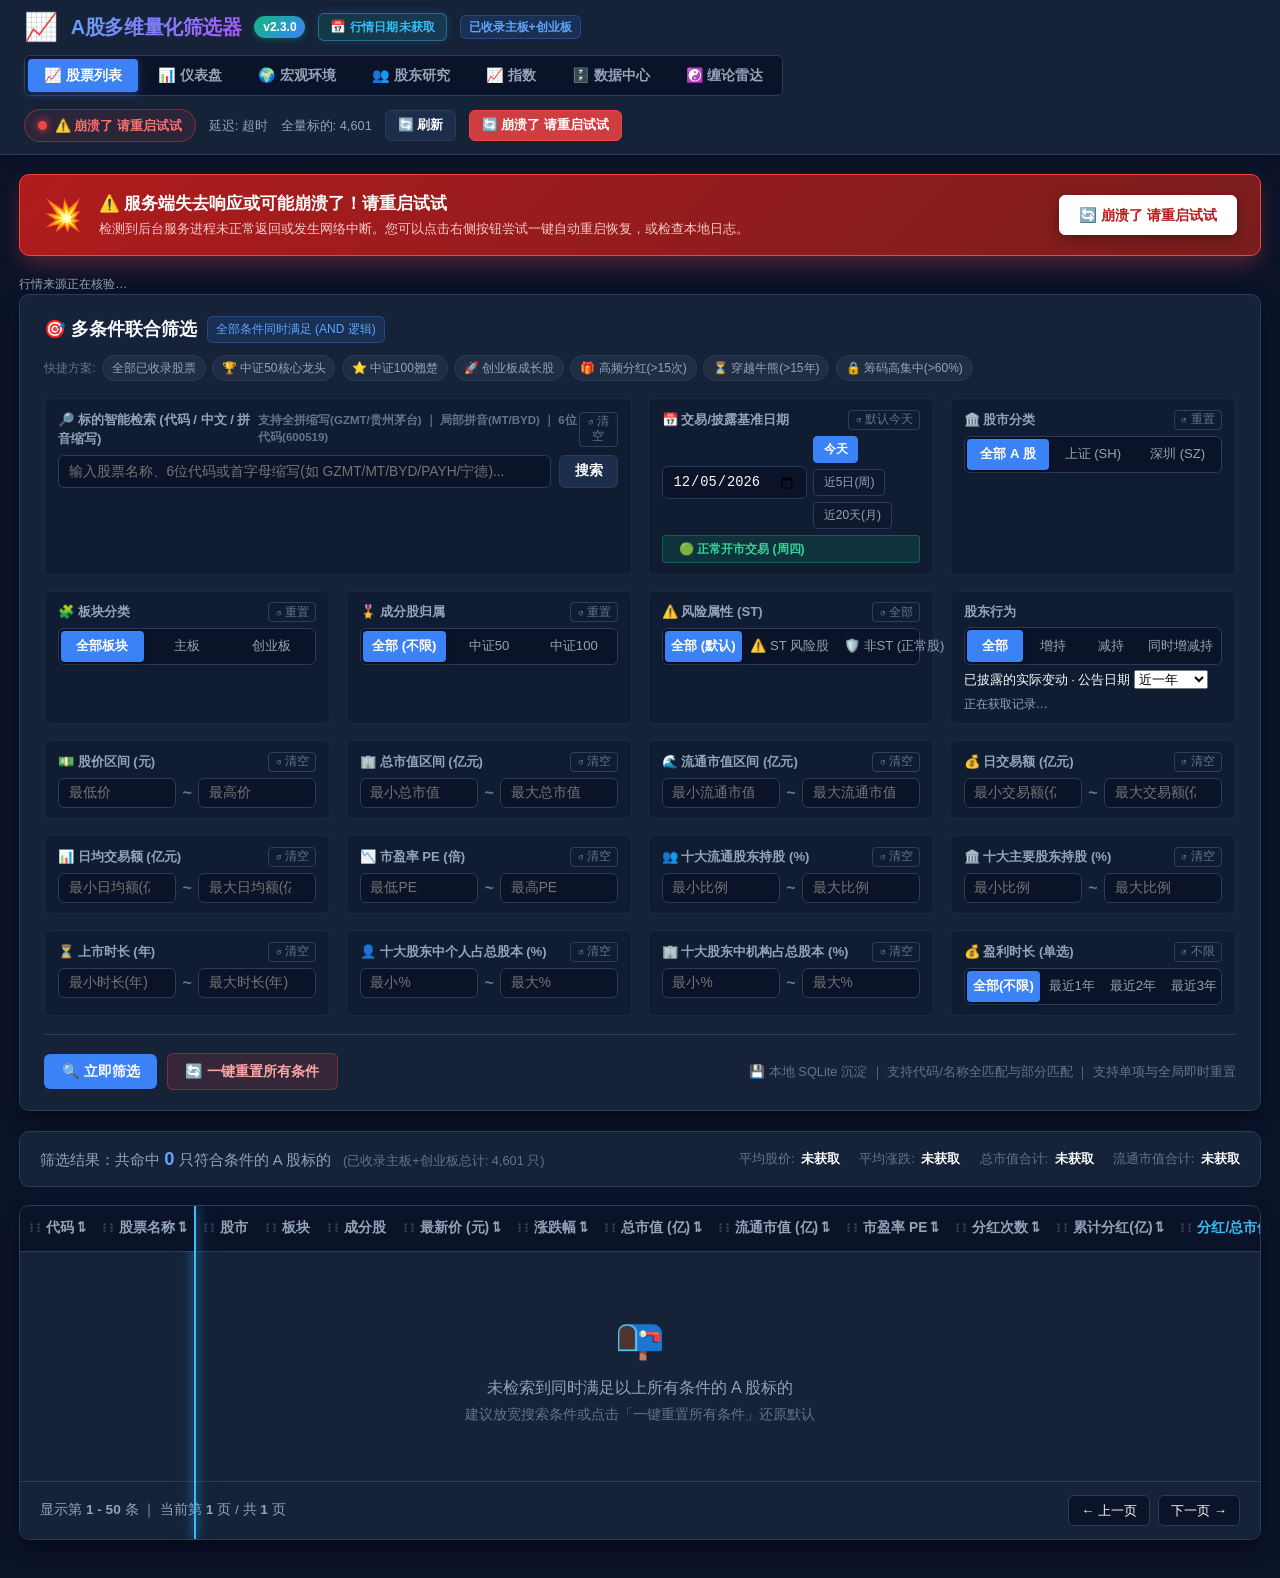
==== commit 139d9cfa: "feat(v4.7.0): 缠论多周期买卖点引擎与信号雷达池（六类买卖点对称、区间套嵌套确认与降级、可执行性判定、雷达池与缠论雷达页）" ====
--- a/web/index.html
+++ b/web/index.html
@@ -38,6 +38,9 @@
       </button>
       <button id="tabBtnCrawler" class="nav-tab-btn" onclick="switchMainTab('crawler')">
         <span>🗄️ 数据中心</span>
+      </button>
+      <button id="tabBtnRadar" class="nav-tab-btn" onclick="switchMainTab('radar')">
+        <span>☯️ 缠论雷达</span>
       </button>
     </nav>
 
@@ -1201,6 +1204,124 @@
       </div>
     </div>
 
+    <!-- 视图 7: 缠论多周期买卖点雷达 (Tab: radar)            -->
+    <!-- ==================================================== -->
+    <div id="viewRadarTab" class="tab-view hidden">
+      <div class="radar-dashboard">
+
+        <div class="crawler-header-card">
+          <div class="crawler-title-area">
+            <h2>☯️ 缠论多周期买卖点雷达</h2>
+            <p>
+              严格对称的六类买卖点：1B / 2B / 3B 买点与 S1 / S2 / S3 卖点。
+              日线定方向、30 分钟定买点的<b>区间套</b>嵌套确认；不满足嵌套的信号会显式降级为「单周期」，绝不冒充共振结论。
+              全部结构由笔级中枢与笔背离推导，<b>不构成投资建议，不承诺收益或胜率</b>。
+            </p>
+          </div>
+          <div class="crawler-btn-group">
+            <button id="btnRadarScan" class="btn btn-crawl-full" onclick="triggerRadarScan()">🔍 运行全池雷达扫描</button>
+            <button class="btn btn-secondary" onclick="loadRadarPool()">🔄 刷新雷达池</button>
+          </div>
+        </div>
+
+        <div id="radarScanBar" class="crawler-monitor-card">
+          <div class="monitor-top">
+            <div class="monitor-status-label">
+              <span id="radarPulseDot" class="status-indicator" style="background-color: #94a3b8;"></span>
+              <span id="radarScanText">雷达池就绪，尚未运行本次会话的扫描</span>
+            </div>
+            <div class="monitor-percentage" id="radarScanCount">0 / 0</div>
+          </div>
+          <div class="progress-track"><div id="radarScanProgress" class="progress-fill" style="width:0%"></div></div>
+          <p id="radarScanHint" class="radar-scan-hint"></p>
+        </div>
+
+        <div id="radarSnapshotBar" class="data-baseline-bar">
+          <b>📊 雷达池快照：</b><span id="radarSnapshotText">正在读取…</span>
+        </div>
+
+        <div class="radar-filter-bar">
+          <div class="radar-filter-group">
+            <span class="radar-filter-label">买卖点类型</span>
+            <div id="radarTypeChips" class="radar-chip-row">
+              <button type="button" class="seg-btn active" data-radar-type="ALL" onclick="toggleRadarType('ALL')">全部</button>
+              <button type="button" class="seg-btn" data-radar-type="1B" onclick="toggleRadarType('1B')">1B 第一类买点</button>
+              <button type="button" class="seg-btn" data-radar-type="2B" onclick="toggleRadarType('2B')">2B 第二类买点</button>
+              <button type="button" class="seg-btn" data-radar-type="3B" onclick="toggleRadarType('3B')">3B 第三类买点</button>
+              <button type="button" class="seg-btn" data-radar-type="S1" onclick="toggleRadarType('S1')">S1 第一类卖点</button>
+              <button type="button" class="seg-btn" data-radar-type="S2" onclick="toggleRadarType('S2')">S2 第二类卖点</button>
+              <button type="button" class="seg-btn" data-radar-type="S3" onclick="toggleRadarType('S3')">S3 第三类卖点</button>
+            </div>
+          </div>
+          <div class="radar-filter-group">
+            <span class="radar-filter-label">周期口径</span>
+            <div id="radarPeriodChips" class="radar-chip-row">
+              <button type="button" class="seg-btn active" data-radar-period="" onclick="setRadarPeriod('')">全部周期</button>
+              <button type="button" class="seg-btn" data-radar-period="daily" onclick="setRadarPeriod('daily')">日线</button>
+              <button type="button" class="seg-btn" data-radar-period="m30" onclick="setRadarPeriod('m30')">30 分钟</button>
+            </div>
+          </div>
+          <div class="radar-filter-group">
+            <span class="radar-filter-label">结论口径</span>
+            <div class="radar-chip-row">
+              <button type="button" id="radarResonanceOnly" class="seg-btn" onclick="toggleRadarResonanceOnly()">仅看区间套共振</button>
+              <button type="button" id="radarActionableOnly" class="seg-btn" onclick="toggleRadarActionableOnly()">仅看可执行信号</button>
+            </div>
+          </div>
+        </div>
+
+        <div class="radar-result-card">
+          <div class="radar-result-head">
+            <h3>📋 信号清单</h3>
+            <span id="radarResultCount" class="radar-result-count">0 条</span>
+          </div>
+          <div class="table-scroll">
+            <table class="crawler-table radar-table">
+              <thead>
+                <tr>
+                  <th style="width:96px;">买/卖点</th>
+                  <th style="width:78px;">周期</th>
+                  <th style="width:150px;">证券</th>
+                  <th style="width:96px;">现价</th>
+                  <th style="width:96px;">结构止损</th>
+                  <th style="width:88px;">结构距离</th>
+                  <th style="width:110px;">目标位</th>
+                  <th style="width:110px;">建议股数</th>
+                  <th style="width:110px;">确认结论</th>
+                  <th>结构依据</th>
+                </tr>
+              </thead>
+              <tbody id="radarTableBody">
+                <tr><td colspan="10" class="empty-cell">尚未运行雷达扫描，请点击上方「运行全池雷达扫描」。</td></tr>
+              </tbody>
+            </table>
+          </div>
+        </div>
+
+        <details class="radar-method-card">
+          <summary>📖 判定规则与口径说明（点击展开）</summary>
+          <div class="radar-method-body">
+            <p><b>买点（与卖点严格对称）</b></p>
+            <ul>
+              <li><b>1B 第一类买点</b>：向下笔价格创出新低，但 MACD 绝对柱面积较前一同向笔减弱（笔级底背离）。</li>
+              <li><b>2B 第二类买点</b>：下跌笔 → 反弹笔 → 回调笔，回调低点高于前一下跌笔低点。</li>
+              <li><b>3B 第三类买点</b>：向上笔突破笔中枢上沿 ZG，随后回抽笔低点不低于 ZG。</li>
+            </ul>
+            <p><b>卖点</b></p>
+            <ul>
+              <li><b>S1 第一类卖点</b>：向上笔价格创出新高，但 MACD 绝对柱面积减弱（笔级顶背离）。</li>
+              <li><b>S2 第二类卖点</b>：上涨笔 → 回调笔 → 反抽笔，反抽高点低于前一上涨笔高点。</li>
+              <li><b>S3 第三类卖点</b>：向下笔跌破笔中枢下沿 ZD，随后反抽笔高点不高于 ZD。</li>
+            </ul>
+            <p><b>区间套</b>：30 分钟信号必须落在同向日线结构区间内才判定为共振；否则标注「单周期·已降级」并写明原因。</p>
+            <p><b>可执行性</b>：买点结构止损高于现价（或卖点结构止损低于现价）说明结构已被证伪；结构止损距离超过 15% 或结构尚未确认时，均不给建议股数。建议股数按单笔最大亏损 2%、单只不超过总资金 30%、100 股整手计算，仅为资金管理参数。</p>
+            <p><b>数据来源</b>：日线为可信不复权历史（与产品同一口径），30 分钟为真实公开分钟线；来源未获取则该周期不产出任何信号。</p>
+          </div>
+        </details>
+
+      </div>
+    </div>
+
     <!-- ==================================================== -->
     <!-- 视图 6: 独立数据采集控制中心 (Tab: crawler)          -->
     <!-- ==================================================== -->
@@ -1302,20 +1423,43 @@
             </div>
           </div>
 
+          <!-- 需求REQ-017: 当前数据基准口径条 (格式塔·共同区域：与列表同属一个卡片，说明紧贴其约束对象) -->
+          <div id="dataBaselineBar" class="data-baseline-bar" role="status" aria-live="polite">
+            正在读取当前数据基准…
+          </div>
+
+          <!-- 需求REQ-016: 批量操作条 (格式塔·简洁性：仅在选中记录后出现，不占位不挤动表格) -->
+          <div id="crawlerBatchBar" class="crawler-batch-bar" hidden>
+            <span class="crawler-batch-count" id="crawlerBatchCount">已选 0 条</span>
+            <div class="crawler-batch-actions">
+              <button type="button" class="btn btn-danger-soft" id="btnCrawlerBatchDelete" onclick="deleteSelectedAuditRecords()">
+                🗑️ 删除选中
+              </button>
+              <button type="button" class="btn btn-secondary" onclick="clearAuditSelection()">
+                ✖️ 取消选择
+              </button>
+            </div>
+          </div>
+
           <div class="table-container" style="max-height: 420px; overflow-y: auto;">
             <table class="stock-table" id="crawlerAuditTable">
               <thead>
                 <tr>
-                  <th style="width: 160px;">抓取信息ID</th>
+                  <th style="width: 44px;">
+                    <input type="checkbox" id="crawlerAuditSelectAll" class="audit-checkbox" onclick="toggleSelectAllAuditRecords(this)"
+                           title="全选/取消全选当前列表的抓取记录" aria-label="全选抓取记录">
+                  </th>
+                  <th style="width: 150px;">抓取信息ID</th>
                   <th style="width: 170px;">抓取日期</th>
                   <th style="width: 160px;">抓取状态</th>
                   <th style="width: 190px;">采集批次标识</th>
                   <th>抓取范围与摘要说明</th>
+                  <th style="width: 190px;">数据基准 / 操作</th>
                 </tr>
               </thead>
               <tbody id="crawlerAuditTableBody">
                 <tr>
-                  <td colspan="5" style="text-align: center; color: var(--text-muted); padding: 2rem;">
+                  <td colspan="7" style="text-align: center; color: var(--text-muted); padding: 2rem;">
                     正在加载数据中心最新抓取审计流水...
                   </td>
                 </tr>
@@ -1412,12 +1556,15 @@
               <button type="button" class="btn-chart-tool" id="btnIndexDrawHorizontal" onclick="setIndexDrawingMode('horizontal')" title="在走势图上点击绘制水平压力/支撑辅助线">
                 <span>📏 画水平线</span>
               </button>
-              <button type="button" class="btn-chart-tool" onclick="clearIndexChartDrawings()" title="一键清除当前图表上所有手动与自动辅助线">
-                <span>🧹 清除</span>
+              <button type="button" class="btn-chart-tool" onclick="clearIndexChartDrawings()" title="兜底操作：清除指数图上的自动线与手动线；只想清一类请用下方图层管理面板中对应的清除按钮">
+                <span>🧹 清除全部</span>
               </button>
             </div>
           </div>
         </div>
+
+        <!-- 需求REQ-014/015: 指数图层管理面板 (格式塔·共同区域) -->
+        <div id="indexLayerPanel" class="chart-layer-panel" role="group" aria-label="指数图表画线图层管理"></div>
 
         <!-- 走势图 SVG 渲染容器 -->
         <div class="chart-canvas-wrapper" id="indexChartWrapper" style="position: relative; min-height: 480px; width: 100%; border-radius: 8px; background: #070d1e; border: 1px solid rgba(56, 189, 248, 0.15);">
@@ -1514,23 +1661,27 @@
               </button>
             </div>
 
-            <!-- 画图辅助工具 (手动画线 / 清除) -->
+            <!-- 需求REQ-014: 画图辅助工具 (手动画线 / 清除全部) —— 分模型清除见下方图层管理面板 -->
             <div class="chart-draw-toolbox">
-              <button type="button" id="btnToggleHLine" class="btn-draw-tool" onclick="toggleDrawHLineMode()" title="开启画水平线模式后，在图表任意价格位置点击即可放置手动辅助线">
+              <button type="button" id="btnToggleHLine" class="btn-draw-tool" onclick="toggleDrawHLineMode()" title="开启画水平线模式后，在图表任意价格位置点击即可放置手动辅助线，并按价格自动归入「压力线」或「支撑线」模型">
                 📏 画水平线
               </button>
-              <button type="button" id="btnClearLines" class="btn-draw-tool" onclick="clearAllChartDrawLines()" title="清除当前图表上所有自动绘制与手动的压力/支撑辅助线及交汇金额标签">
-                🧹 清除
+              <button type="button" id="btnClearLines" class="btn-draw-tool danger" onclick="clearAllChartDrawLines()" title="兜底操作：清除全部画线模型（自动多阶线 + 压力线 + 支撑线）；只想清一类请用下方图层管理面板中对应的清除按钮">
+                🧹 清除全部
               </button>
             </div>
           </div>
         </div>
+
+          <!-- 需求REQ-014/015: 图层管理面板 (格式塔·共同区域) —— 每个画线模型一行，各自独立显示/清除 -->
+          <div id="chartLayerPanel" class="chart-layer-panel" role="group" aria-label="图表画线图层管理"></div>
 
           <section id="stockActionSummary" style="font-size:.8rem;margin-bottom:1rem"></section>
           <p id="historyCoverage" role="status" style="color:var(--text-secondary);font-size:.8rem;line-height:1.6"></p>
 
         <!-- 动态矢量图表容器 -->
         <div id="chanlunLegend" class="chanlun-legend" hidden></div>
+        <div id="chartToastHost" class="chart-toast-host" role="status" aria-live="polite"></div>
         <div id="modalChartWrapper" class="chart-wrapper">
           <div id="chartTooltipBox" class="chart-tooltip-box">
             <div class="chart-tooltip-row"><span class="chart-tooltip-label">时间</span><span id="ttDate" class="chart-tooltip-val" style="color:#ffffff;">--</span></div>
--- a/web/style.css
+++ b/web/style.css
@@ -3139,3 +3139,296 @@
 }
 
 .chanlun-legend {padding:12px 16px;border:1px solid #334155;border-radius:8px;background:#111827;color:#cbd5e1;font-size:12px}.chanlun-legend label{display:inline-flex;align-items:center;gap:4px;margin-right:14px;cursor:pointer}.chanlun-legend p{margin:8px 0 0}.missing-data{color:#64748b;font-size:12px}.data-source-status{color:#94a3b8;font-size:12px;line-height:1.6}
+
+/* ====================================================
+   需求REQ-014/015/016/017/018: 图层管理面板 · 数据中心批操作 · 基准口径
+   设计约束(格式塔): 邻近性 / 相似性 / 共同区域 / 闭合性 / 简洁性 / 图底关系
+   ==================================================== */
+
+/* --- 图表画线图层管理面板 (共同区域: 单一卡片容器承载全部模型) --- */
+.chart-layer-panel {
+  display: grid;
+  grid-template-columns: repeat(auto-fit, minmax(320px, 1fr));
+  gap: 0.7rem;
+  margin: 0.9rem 0 1rem;
+}
+.chart-layer-group {
+  border: 1px solid rgba(51, 65, 85, 0.75);
+  border-radius: 10px;
+  background: linear-gradient(180deg, rgba(15, 23, 42, 0.92), rgba(2, 6, 23, 0.78));
+  padding: 0.7rem 0.8rem;
+}
+.chart-layer-group-title {
+  display: flex;
+  align-items: center;
+  justify-content: space-between;
+  gap: 0.5rem;
+  font-size: 0.8rem;
+  font-weight: 700;
+  color: #cbd5e1;
+  padding-bottom: 0.55rem;
+  margin-bottom: 0.5rem;
+  border-bottom: 1px dashed rgba(71, 85, 105, 0.6);
+}
+/* 邻近性: 每个模型一行，清除按钮紧贴它所属的模型名，不与相邻模型混淆 */
+.chart-layer-row {
+  display: grid;
+  grid-template-columns: minmax(110px, 1fr) auto auto auto;
+  align-items: center;
+  gap: 0.45rem;
+  padding: 0.32rem 0.4rem;
+  border-radius: 6px;
+  transition: background 0.15s ease;
+}
+.chart-layer-row:hover { background: rgba(56, 189, 248, 0.06); }
+.chart-layer-row.is-active { background: rgba(245, 158, 11, 0.12); }
+.chart-layer-name {
+  font-size: 0.8rem;
+  color: #e2e8f0;
+  white-space: nowrap;
+}
+.chart-layer-count {
+  font-size: 0.72rem;
+  color: #94a3b8;
+  font-family: monospace;
+  white-space: nowrap;
+}
+/* 相似性: 模型行内按钮沿用同一视觉语言，仅用主/危险语义区分 */
+.chart-layer-btn {
+  font-size: 0.72rem;
+  padding: 0.2rem 0.5rem;
+  border-radius: 6px;
+  border: 1px solid rgba(71, 85, 105, 0.9);
+  background: rgba(30, 41, 59, 0.85);
+  color: #cbd5e1;
+  cursor: pointer;
+  white-space: nowrap;
+  transition: all 0.15s ease;
+}
+.chart-layer-btn:hover:not(:disabled) { border-color: rgba(56, 189, 248, 0.7); color: #e0f2fe; }
+.chart-layer-btn.on { border-color: rgba(16, 185, 129, 0.65); color: #6ee7b7; background: rgba(16, 185, 129, 0.12); }
+.chart-layer-btn.danger { border-color: rgba(239, 68, 68, 0.45); color: #fca5a5; }
+.chart-layer-btn.danger:hover:not(:disabled) { border-color: rgba(239, 68, 68, 0.85); background: rgba(239, 68, 68, 0.16); }
+.chart-layer-btn:disabled { opacity: 0.38; cursor: not-allowed; }
+
+/* --- 图表就近反馈浮条 --- */
+.chart-toast-host {
+  position: fixed;
+  right: 24px;
+  bottom: 28px;
+  z-index: 9999;
+  padding: 0.5rem 0.9rem;
+  border-radius: 8px;
+  border: 1px solid rgba(56, 189, 248, 0.55);
+  background: rgba(2, 6, 23, 0.94);
+  color: #e0f2fe;
+  font-size: 0.8rem;
+  box-shadow: 0 8px 24px rgba(2, 6, 23, 0.6);
+  opacity: 0;
+  transform: translateY(8px);
+  pointer-events: none;
+  transition: opacity 0.18s ease, transform 0.18s ease;
+}
+.chart-toast-host.show { opacity: 1; transform: translateY(0); }
+
+/* --- 数据中心: 基准口径条 (共同区域: 紧贴其约束的列表) --- */
+.data-baseline-bar {
+  display: flex;
+  flex-direction: column;
+  gap: 0.25rem;
+  padding: 0.6rem 0.8rem;
+  margin-bottom: 0.7rem;
+  border-radius: 8px;
+  border: 1px solid rgba(56, 189, 248, 0.35);
+  background: rgba(56, 189, 248, 0.07);
+  font-size: 0.8rem;
+  color: #e0f2fe;
+}
+.data-baseline-bar.is-warning {
+  border-color: rgba(245, 158, 11, 0.5);
+  background: rgba(245, 158, 11, 0.09);
+  color: #fde68a;
+}
+.data-baseline-bar code {
+  font-family: monospace;
+  color: #f8fafc;
+  background: rgba(15, 23, 42, 0.7);
+  padding: 0.05rem 0.3rem;
+  border-radius: 4px;
+}
+.data-baseline-bar .baseline-hint { color: #94a3b8; font-size: 0.74rem; line-height: 1.6; }
+
+/* --- 数据中心: 批量操作条 (简洁性: 未选中时不出现、不占位) --- */
+.crawler-batch-bar {
+  display: flex;
+  align-items: center;
+  justify-content: space-between;
+  gap: 0.8rem;
+  flex-wrap: wrap;
+  padding: 0.5rem 0.75rem;
+  margin-bottom: 0.6rem;
+  border-radius: 8px;
+  border: 1px solid rgba(239, 68, 68, 0.35);
+  background: rgba(239, 68, 68, 0.08);
+}
+.crawler-batch-count { font-size: 0.82rem; font-weight: 700; color: #fecaca; }
+.crawler-batch-actions { display: flex; align-items: center; gap: 0.5rem; }
+
+.btn-danger-soft {
+  padding: 0.3rem 0.7rem;
+  font-size: 0.78rem;
+  border-radius: 6px;
+  border: 1px solid rgba(239, 68, 68, 0.6);
+  background: rgba(239, 68, 68, 0.18);
+  color: #fca5a5;
+  cursor: pointer;
+  transition: all 0.15s ease;
+}
+.btn-danger-soft:hover { background: rgba(239, 68, 68, 0.3); color: #fee2e2; }
+.btn-tiny { padding: 0.22rem 0.55rem; font-size: 0.74rem; border-radius: 6px; }
+
+/* --- 数据中心: 审计行 (闭合性: 选中/基准整行强调，形成完整感知单元) --- */
+.stock-table tbody tr.audit-row { border-left: 3px solid transparent; transition: background 0.15s ease; }
+.stock-table tbody tr.audit-row:hover { background: rgba(56, 189, 248, 0.05); }
+.stock-table tbody tr.audit-row.is-selected {
+  background: rgba(56, 189, 248, 0.10);
+  border-left-color: #38bdf8;
+}
+.stock-table tbody tr.audit-row.is-baseline {
+  background: rgba(245, 158, 11, 0.10);
+  border-left-color: #f59e0b;
+}
+.stock-table tbody tr.audit-row.is-baseline.is-selected {
+  background: rgba(245, 158, 11, 0.16);
+  border-left-color: #fbbf24;
+}
+.audit-action-cell { white-space: nowrap; }
+.baseline-badge {
+  display: inline-flex;
+  align-items: center;
+  gap: 0.25rem;
+  padding: 0.2rem 0.55rem;
+  border-radius: 6px;
+  font-size: 0.74rem;
+  font-weight: 700;
+  color: #fde68a;
+  border: 1px solid rgba(245, 158, 11, 0.65);
+  background: rgba(245, 158, 11, 0.16);
+}
+.baseline-blocked { font-size: 0.74rem; color: #64748b; }
+
+.audit-checkbox {
+  width: 15px;
+  height: 15px;
+  cursor: pointer;
+  accent-color: #38bdf8;
+  vertical-align: middle;
+}
+.audit-checkbox:indeterminate { outline: 1px solid #f59e0b; outline-offset: 1px; }
+
+/* 需求REQ-012: 自动线无法测算时的原因说明 (邻近性: 紧跟其所属模型行) */
+.chart-layer-note {
+  margin: 0.15rem 0 0.3rem 0.4rem;
+  padding: 0.3rem 0.5rem;
+  border-left: 3px solid rgba(245, 158, 11, 0.7);
+  background: rgba(245, 158, 11, 0.09);
+  border-radius: 0 6px 6px 0;
+  font-size: 0.72rem;
+  line-height: 1.6;
+  color: #fcd34d;
+}
+.chart-layer-row.is-blocked .chart-layer-count { color: #fcd34d; }
+
+/* 简洁性修正: hidden 属性必须真正生效 (作者样式 display:flex 会覆盖 UA 的 display:none) */
+.crawler-batch-bar[hidden] { display: none !important; }
+
+/* ==========================================================================
+ * 需求REQ-019: 缠论雷达页 (格式塔: 共同区域分组 + 相似性统一芯片语言)
+ * ========================================================================== */
+.radar-dashboard { display: flex; flex-direction: column; gap: 1rem; }
+
+.radar-filter-bar {
+  display: flex; flex-wrap: wrap; gap: 1.25rem;
+  padding: 0.9rem 1.1rem;
+  background: rgba(30, 41, 59, 0.55);
+  border: 1px solid rgba(148, 163, 184, 0.18);
+  border-radius: 12px;
+}
+.radar-filter-group { display: flex; flex-direction: column; gap: 0.45rem; }
+.radar-filter-label {
+  font-size: 0.72rem; letter-spacing: 0.06em;
+  color: #94a3b8; text-transform: uppercase;
+}
+.radar-chip-row { display: flex; flex-wrap: wrap; gap: 0.4rem; }
+.radar-chip-row .seg-btn { padding: 0.32rem 0.7rem; font-size: 0.76rem; }
+
+.radar-result-card {
+  background: rgba(30, 41, 59, 0.55);
+  border: 1px solid rgba(148, 163, 184, 0.18);
+  border-radius: 12px;
+  overflow: hidden;
+}
+.radar-result-head {
+  display: flex; align-items: center; justify-content: space-between;
+  padding: 0.85rem 1.1rem;
+  border-bottom: 1px solid rgba(148, 163, 184, 0.14);
+}
+.radar-result-head h3 { margin: 0; font-size: 0.98rem; color: #e2e8f0; }
+.radar-result-count { font-size: 0.82rem; color: #7dd3fc; }
+
+.radar-table td { vertical-align: top; font-size: 0.82rem; }
+.radar-row:hover { background: rgba(56, 189, 248, 0.05); }
+
+/* 相似性: 买点/卖点用同一徽章形状，仅色相一致区分 */
+.radar-point-badge {
+  display: inline-block; padding: 0.16rem 0.5rem;
+  border-radius: 6px; font-weight: 700; font-size: 0.76rem;
+  border: 1px solid transparent;
+}
+.radar-point-badge.is-buy { background: rgba(239, 68, 68, 0.16); color: #fca5a5; border-color: rgba(239, 68, 68, 0.45); }
+.radar-point-badge.is-sell { background: rgba(34, 197, 94, 0.16); color: #86efac; border-color: rgba(34, 197, 94, 0.45); }
+
+.radar-code { font-size: 0.72rem; color: #94a3b8; }
+
+/* 图底关系: 共振结论高亮、降级结论弱化 */
+.radar-tag {
+  display: inline-block; margin-top: 0.2rem;
+  padding: 0.1rem 0.4rem; border-radius: 5px; font-size: 0.68rem;
+}
+.radar-tag.is-resonance { background: rgba(56, 189, 248, 0.18); color: #7dd3fc; border: 1px solid rgba(56, 189, 248, 0.45); }
+.radar-tag.is-single { background: rgba(148, 163, 184, 0.12); color: #cbd5e1; border: 1px solid rgba(148, 163, 184, 0.3); }
+
+.radar-missing { color: #94a3b8; font-style: italic; }
+.radar-blocked { color: #fbbf24; cursor: help; border-bottom: 1px dashed rgba(251, 191, 36, 0.5); }
+
+.radar-reason-cell { max-width: 420px; }
+.radar-reason { color: #cbd5e1; line-height: 1.55; }
+.radar-structure { margin-top: 0.3rem; display: flex; flex-wrap: wrap; gap: 0.3rem; }
+.radar-struct-pen {
+  font-size: 0.68rem; color: #94a3b8;
+  background: rgba(15, 23, 42, 0.7);
+  border: 1px solid rgba(148, 163, 184, 0.16);
+  border-radius: 5px; padding: 0.06rem 0.36rem;
+}
+
+.radar-method-card {
+  background: rgba(30, 41, 59, 0.4);
+  border: 1px solid rgba(148, 163, 184, 0.16);
+  border-radius: 12px;
+  padding: 0.8rem 1.1rem;
+}
+.radar-method-card summary { cursor: pointer; font-size: 0.86rem; color: #cbd5e1; }
+.radar-method-body { margin-top: 0.7rem; font-size: 0.8rem; color: #94a3b8; line-height: 1.75; }
+.radar-method-body p { margin: 0.45rem 0; }
+.radar-method-body ul { margin: 0.3rem 0 0.6rem 1.1rem; padding: 0; }
+.radar-method-body li { margin: 0.18rem 0; }
+
+/* 雷达页: 未获取/失败提示就近贴在扫描状态之下 (邻近性) */
+.radar-scan-hint {
+  margin: 0.6rem 0 0;
+  font-size: 0.79rem;
+  line-height: 1.6;
+  color: #fbbf24;
+  min-height: 1.1em;
+}
+.radar-scan-hint:empty { display: none; }
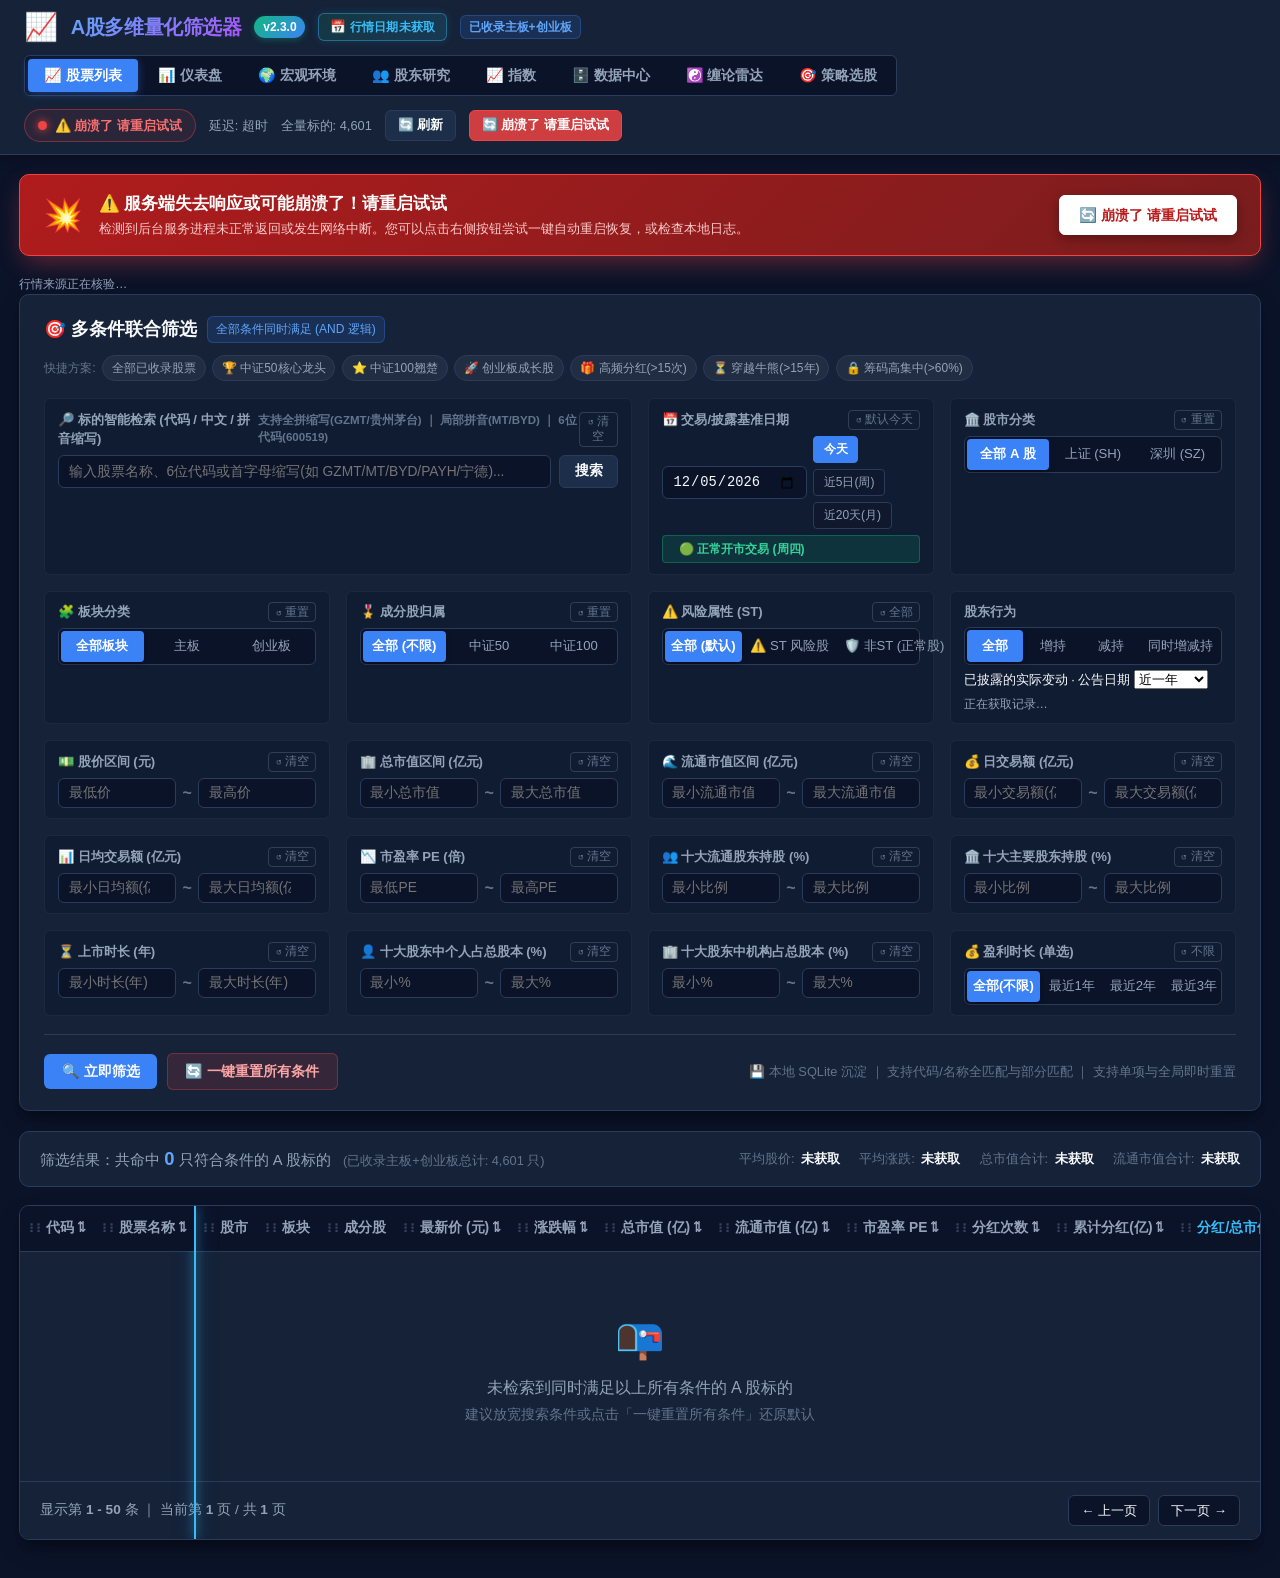
==== commit 24cc4646: "feat(v4.8.0): 策略选股「底背驰+放量突破中枢」与飞书/钉钉告警通道、冷却去重与真实下发流水、日线数据新鲜度口径" ====
--- a/web/index.html
+++ b/web/index.html
@@ -41,6 +41,9 @@
       </button>
       <button id="tabBtnRadar" class="nav-tab-btn" onclick="switchMainTab('radar')">
         <span>☯️ 缠论雷达</span>
+      </button>
+      <button id="tabBtnScreener" class="nav-tab-btn" onclick="switchMainTab('screener')">
+        <span>🎯 策略选股</span>
       </button>
     </nav>
 
@@ -1204,6 +1207,150 @@
       </div>
     </div>
 
+    <!-- 视图 8: 策略选股与告警 (Tab: screener)              -->
+    <!-- ==================================================== -->
+    <div id="viewScreenerTab" class="tab-view hidden">
+      <div class="radar-dashboard">
+
+        <div class="crawler-header-card">
+          <div class="crawler-title-area">
+            <h2>🎯 策略选股与实时信号预警</h2>
+            <p>
+              当前策略：<b>底背驰 + 放量突破中枢</b>。三条判据必须同时成立——笔级底背驰衰竭、
+              收盘站上最近一个<b>已确认</b>笔中枢上沿 ZG、当日成交量达到前 N 日均量的 K 倍。
+              任一条件不满足即不命中，并且逐条给出真实差距，不降低标准凑结果。
+              <b>不构成投资建议，不承诺收益或胜率。</b>
+            </p>
+          </div>
+          <div class="crawler-btn-group">
+            <button id="btnScreenerScan" class="btn btn-crawl-full" onclick="triggerScreenerScan()">🔍 运行策略选股</button>
+            <button class="btn btn-secondary" onclick="loadScreenerResults()">🔄 刷新结果</button>
+          </div>
+        </div>
+
+        <div id="screenerScanBar" class="crawler-monitor-card">
+          <div class="monitor-top">
+            <div class="monitor-status-label">
+              <span id="screenerPulseDot" class="status-indicator" style="background-color: #94a3b8;"></span>
+              <span id="screenerScanText">策略选股就绪，尚未运行本次会话的扫描</span>
+            </div>
+            <div class="monitor-percentage" id="screenerScanCount">0.0%</div>
+          </div>
+          <div class="progress-track"><div id="screenerScanProgress" class="progress-fill" style="width:0%"></div></div>
+          <p id="screenerScanHint" class="radar-scan-hint"></p>
+        </div>
+
+        <div id="screenerSnapshotBar" class="data-baseline-bar">
+          <b>📊 选股快照：</b><span id="screenerSnapshotText">正在读取…</span>
+        </div>
+
+        <div class="radar-filter-bar">
+          <div class="radar-filter-group">
+            <span class="radar-filter-label">策略</span>
+            <div id="screenerStrategyChips" class="radar-chip-row"></div>
+          </div>
+          <div class="radar-filter-group">
+            <span class="radar-filter-label">参数口径</span>
+            <div class="radar-chip-row">
+              <label class="radar-param">
+                均量窗口 N
+                <input type="number" id="screenerVolWindow" class="radar-param-input" min="5" max="120" value="20">
+              </label>
+              <label class="radar-param">
+                放量倍数 K
+                <input type="number" id="screenerVolRatio" class="radar-param-input" min="1" max="10" step="0.1" value="1.5">
+              </label>
+              <label class="radar-param">
+                最小突破幅度 %
+                <input type="number" id="screenerBreakoutPct" class="radar-param-input" min="0" max="20" step="0.1" value="0.5">
+              </label>
+            </div>
+          </div>
+          <div class="radar-filter-group">
+            <span class="radar-filter-label">结论口径</span>
+            <div class="radar-chip-row">
+              <button type="button" id="screenerActionableOnly" class="seg-btn" onclick="toggleScreenerActionableOnly()">仅看可执行命中</button>
+            </div>
+          </div>
+        </div>
+
+        <div class="radar-result-card">
+          <div class="radar-result-head">
+            <h3>✅ 命中清单</h3>
+            <span id="screenerHitCount" class="radar-result-count">0 条</span>
+          </div>
+          <div class="table-scroll">
+            <table class="crawler-table radar-table">
+              <thead>
+                <tr>
+                  <th style="width:150px;">证券</th>
+                  <th style="width:88px;">交易日</th>
+                  <th style="width:88px;">收盘</th>
+                  <th style="width:96px;">中枢上沿ZG</th>
+                  <th style="width:92px;">突破幅度</th>
+                  <th style="width:104px;">量比(N日)</th>
+                  <th style="width:96px;">结构止损</th>
+                  <th style="width:88px;">结构距离</th>
+                  <th style="width:104px;">建议股数</th>
+                  <th>命中依据</th>
+                </tr>
+              </thead>
+              <tbody id="screenerTableBody">
+                <tr><td colspan="10" class="empty-cell">尚无选股结果，请点击上方「运行策略选股」。</td></tr>
+              </tbody>
+            </table>
+          </div>
+        </div>
+
+        <div class="radar-result-card">
+          <div class="radar-result-head">
+            <h3>📡 告警通道</h3>
+            <span id="notifyStatusHint" class="radar-result-count"></span>
+          </div>
+          <div class="notify-panel">
+            <div id="notifyChannelList" class="notify-channel-list">正在读取通道配置…</div>
+            <p class="notify-note">
+              Webhook 与加签密钥只从 <code>config/notify_config.json</code> 读取，<b>既不入库也不入版本控制</b>，
+              本页只展示是否已配置与脱敏目标提示。未配置时不会发送任何请求，也不会假装发送成功。
+              同一结构的告警在冷却窗口内不重复推送；下发失败不占用冷却，会被记录并可重试。
+            </p>
+            <div class="table-scroll">
+              <table class="crawler-table radar-table">
+                <thead>
+                  <tr>
+                    <th style="width:150px;">时间</th>
+                    <th style="width:88px;">通道</th>
+                    <th style="width:76px;">结果</th>
+                    <th style="width:88px;">状态码</th>
+                    <th style="width:180px;">目标（脱敏）</th>
+                    <th>说明</th>
+                  </tr>
+                </thead>
+                <tbody id="notifyHistoryBody">
+                  <tr><td colspan="6" class="empty-cell">暂无下发记录。</td></tr>
+                </tbody>
+              </table>
+            </div>
+          </div>
+        </div>
+
+        <details class="radar-method-card">
+          <summary>📖 策略判据与参数说明（点击展开）</summary>
+          <div class="radar-method-body">
+            <ul>
+              <li><b>判据一 底背驰</b>：最近 8 笔内存在笔级底背离（向下笔创新低且 MACD 绝对柱面积较前一同向笔减弱）。</li>
+              <li><b>判据二 突破中枢</b>：最新收盘价站上最近一个<b>已确认</b>笔中枢的上沿 ZG，且突破幅度 ≥ 设定阈值；突破必须发生在底背离之后，先衰竭后突破才是本策略要的多头结构。</li>
+              <li><b>判据三 放量</b>：当日成交量 ≥ 前 N 日均量 × K。均量窗口与倍数可在上方调整。</li>
+              <li><b>结构止损</b>：取中枢上沿 ZG 本身——跌回中枢之内即代表突破失败。</li>
+              <li><b>数据新鲜度</b>：本策略三条判据都依赖「最新交易日」。若日线来源当前不可用、只能取到此前的历史缓存，本轮会明确拒绝判定，绝不用历史某天的结构冒充今日信号。</li>
+              <li><b>成交量口径</b>：只使用可信不复权日线的真实成交量字段；成交额来源未提供即不参与判定，不用「成交量 × 收盘价」之类的推算值冒充成交额。</li>
+            </ul>
+          </div>
+        </details>
+
+      </div>
+    </div>
+
     <!-- 视图 7: 缠论多周期买卖点雷达 (Tab: radar)            -->
     <!-- ==================================================== -->
     <div id="viewRadarTab" class="tab-view hidden">
--- a/web/style.css
+++ b/web/style.css
@@ -3432,3 +3432,27 @@
   min-height: 1.1em;
 }
 .radar-scan-hint:empty { display: none; }
+
+/* 需求REQ-020: 策略选股页 */
+.radar-param {
+  display: inline-flex; align-items: center; gap: 0.35rem;
+  font-size: 0.76rem; color: #cbd5e1;
+}
+.radar-param-input {
+  width: 66px; padding: 0.26rem 0.4rem;
+  background: rgba(15, 23, 42, 0.85);
+  border: 1px solid rgba(148, 163, 184, 0.3);
+  border-radius: 6px; color: #e2e8f0; font-size: 0.78rem;
+}
+.radar-param-input:focus { outline: none; border-color: #38bdf8; }
+
+.notify-panel { padding: 0.9rem 1.1rem 1.1rem; }
+.notify-channel-list { display: flex; flex-wrap: wrap; gap: 0.5rem; margin-bottom: 0.7rem; }
+.notify-chip {
+  display: inline-block; padding: 0.2rem 0.6rem; border-radius: 6px;
+  font-size: 0.76rem; border: 1px solid transparent;
+}
+.notify-chip.is-on { background: rgba(34, 197, 94, 0.14); color: #86efac; border-color: rgba(34, 197, 94, 0.4); }
+.notify-chip.is-off { background: rgba(148, 163, 184, 0.12); color: #cbd5e1; border-color: rgba(148, 163, 184, 0.28); }
+.notify-note { font-size: 0.76rem; line-height: 1.7; color: #94a3b8; margin: 0 0 0.8rem; }
+.notify-note code { background: rgba(15, 23, 42, 0.8); padding: 0.06rem 0.34rem; border-radius: 4px; color: #7dd3fc; }
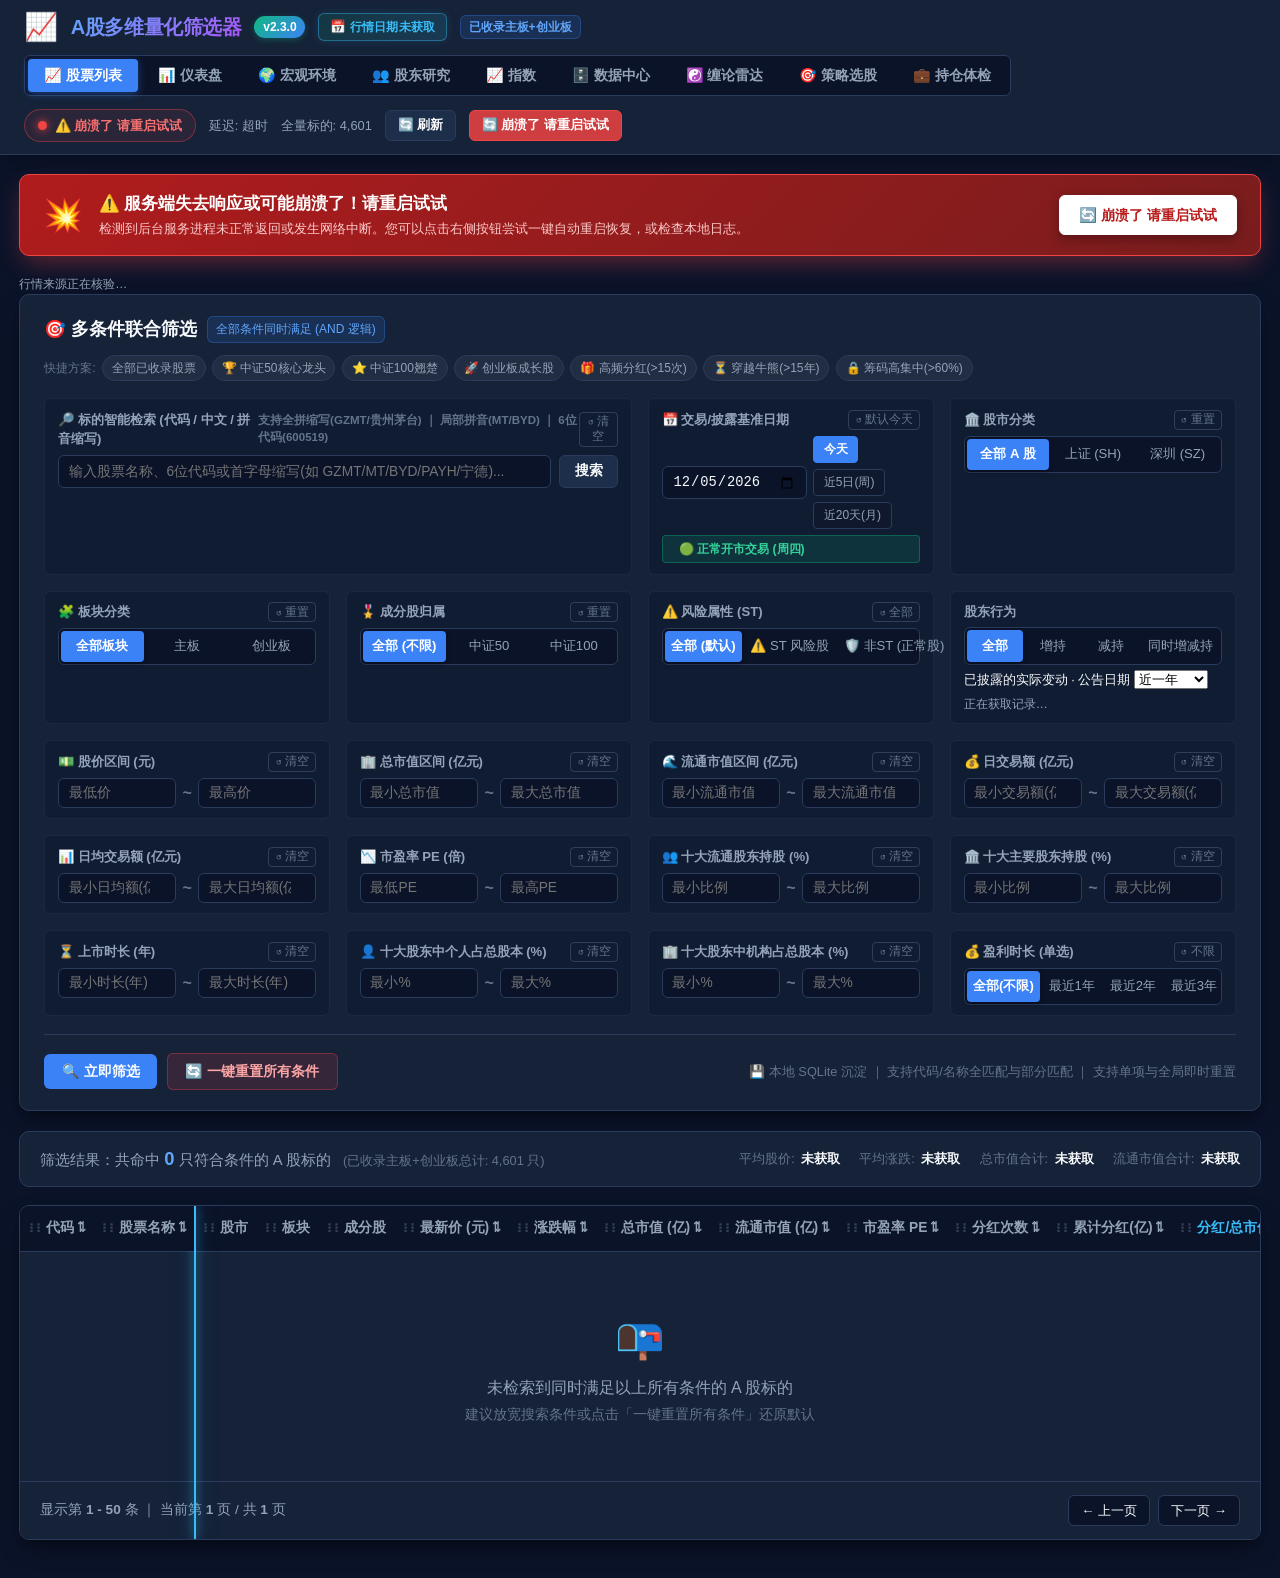
==== commit b356ce65: "feat(v4.9.0): REQ-021 持仓组合风险体检与动态止盈止损（已核实门禁、静态+动态规则、不可判定与未触发严格区分、持仓体检页）；加固 PID/看门狗端口化与 stop 脚本变量顺序" ====
--- a/web/index.html
+++ b/web/index.html
@@ -45,6 +45,9 @@
       <button id="tabBtnScreener" class="nav-tab-btn" onclick="switchMainTab('screener')">
         <span>🎯 策略选股</span>
       </button>
+      <button id="tabBtnPortfolio" class="nav-tab-btn" onclick="switchMainTab('portfolio')">
+        <span>💼 持仓体检</span>
+      </button>
     </nav>
 
     <!-- 服务端运行状态常显中枢 -->
@@ -1351,6 +1354,104 @@
       </div>
     </div>
 
+    <!-- 视图 9: 持仓组合风险体检 (Tab: portfolio)            -->
+    <!-- ==================================================== -->
+    <div id="viewPortfolioTab" class="tab-view hidden">
+      <div class="radar-dashboard">
+
+        <div class="crawler-header-card">
+          <div class="crawler-title-area">
+            <h2>💼 持仓组合风险体检与动态止盈止损</h2>
+            <p>
+              在<b>已核实</b>持仓底册之上，按既定纪律逐条体检：止盈 +20% / 止损 -8% / 日异动 ±5%，
+              以及 MA20 破位、日线 S1/S2/S3 卖点、自持仓期峰值回撤 8% 移动止盈。
+              每条规则都会给出判定所用的真实数值与是否可判定；
+              <b>体检结果是按纪律触发的结构化事实，不构成投资建议，不承诺收益。</b>
+            </p>
+          </div>
+          <div class="crawler-btn-group">
+            <button class="btn btn-crawl-full" onclick="loadPortfolioCheckup()">🩺 重新体检</button>
+          </div>
+        </div>
+
+        <div id="portfolioGateBar" class="data-baseline-bar is-warning" style="display:none;">
+          <b>⛔ 无法体检：</b><span id="portfolioGateText"></span>
+        </div>
+
+        <div id="portfolioSummaryBar" class="data-baseline-bar" style="display:none;">
+          <b>📊 组合概览：</b><span id="portfolioSummaryText"></span>
+        </div>
+
+        <div class="radar-filter-bar">
+          <div class="radar-filter-group">
+            <span class="radar-filter-label">结论口径</span>
+            <div class="radar-chip-row">
+              <button type="button" id="portfolioTriggeredOnly" class="seg-btn" onclick="togglePortfolioTriggeredOnly()">仅看已触发规则</button>
+              <button type="button" id="portfolioRiskOnly" class="seg-btn" onclick="togglePortfolioRiskOnly()">仅看危险与警示</button>
+            </div>
+          </div>
+          <div class="radar-filter-group">
+            <span class="radar-filter-label">数据口径</span>
+            <div class="radar-chip-row">
+              <span id="portfolioDataStatus" class="radar-missing">正在核验…</span>
+            </div>
+          </div>
+        </div>
+
+        <div class="radar-result-card">
+          <div class="radar-result-head">
+            <h3>🧾 持仓明细与规则触发</h3>
+            <span id="portfolioPositionCount" class="radar-result-count">0 只</span>
+          </div>
+          <div class="table-scroll">
+            <table class="crawler-table radar-table">
+              <thead>
+                <tr>
+                  <th style="width:150px;">证券</th>
+                  <th style="width:92px;">持股/成本</th>
+                  <th style="width:92px;">现价</th>
+                  <th style="width:96px;">市值</th>
+                  <th style="width:88px;">仓位</th>
+                  <th style="width:140px;">累计盈亏</th>
+                  <th style="width:110px;">当日盈亏</th>
+                  <th style="width:120px;">规则触发</th>
+                  <th>逐条规则判定</th>
+                </tr>
+              </thead>
+              <tbody id="portfolioTableBody">
+                <tr><td colspan="9" class="empty-cell">正在读取持仓体检结果…</td></tr>
+              </tbody>
+            </table>
+          </div>
+        </div>
+
+        <details class="radar-method-card">
+          <summary>📖 体检规则与口径说明（点击展开）</summary>
+          <div class="radar-method-body">
+            <p><b>前置门禁</b>：持仓底册必须已核实（<code>config/stock_config.json</code> 的 <code>portfolio_verified=true</code>）。
+            未核实时本页不产出任何盈亏或风险结论，也不做任何统计——避免把样例或占位持仓当成真实持仓。</p>
+            <p><b>静态规则</b></p>
+            <ul>
+              <li><b>S1 止盈达标</b>：累计收益率 ≥ +20%（阈值可在 <code>alert_rules</code> 调整）。</li>
+              <li><b>S2 止损击穿</b>：累计收益率 ≤ -8%。</li>
+              <li><b>S3 日内异动</b>：当日涨跌幅 ≥ +5% 或 ≤ -5%。</li>
+            </ul>
+            <p><b>动态规则</b></p>
+            <ul>
+              <li><b>D1 MA20 破位</b>：最新收盘价跌破 MA20（周期可配置）。</li>
+              <li><b>D2 日线卖点</b>：复用 REQ-019 引擎的日线 S1/S2/S3，随信号携带规则版本与可执行性。</li>
+              <li><b>D3 移动止盈回撤</b>：自持仓期内最高价回撤 ≥ 8%。峰值取自买入日之后的日线最高价；
+              若买入日早于来源覆盖起点，会明确标注峰值可能被低估，不假装覆盖完整。</li>
+            </ul>
+            <p><b>不可判定</b>：日线未获取或K线不足时，相关规则标注为「无法判定」而不是「未触发」——
+            没有数据与没有风险是两件完全不同的事。</p>
+            <p><b>行情口径</b>：真实多源行情，任一必需字段缺失即报错，绝不补 0 或猜测。</p>
+          </div>
+        </details>
+
+      </div>
+    </div>
+
     <!-- 视图 7: 缠论多周期买卖点雷达 (Tab: radar)            -->
     <!-- ==================================================== -->
     <div id="viewRadarTab" class="tab-view hidden">
--- a/web/style.css
+++ b/web/style.css
@@ -3456,3 +3456,29 @@
 .notify-chip.is-off { background: rgba(148, 163, 184, 0.12); color: #cbd5e1; border-color: rgba(148, 163, 184, 0.28); }
 .notify-note { font-size: 0.76rem; line-height: 1.7; color: #94a3b8; margin: 0 0 0.8rem; }
 .notify-note code { background: rgba(15, 23, 42, 0.8); padding: 0.06rem 0.34rem; border-radius: 4px; color: #7dd3fc; }
+
+/* 需求REQ-021: 持仓体检页 */
+.pf-rule {
+  display: flex; flex-direction: column; gap: 0.12rem;
+  padding: 0.3rem 0.5rem; margin-bottom: 0.3rem;
+  border-radius: 6px; border-left: 3px solid transparent;
+  background: rgba(15, 23, 42, 0.45);
+}
+.pf-rule-id { font-size: 0.74rem; font-weight: 600; color: #cbd5e1; }
+.pf-rule-detail { font-size: 0.74rem; line-height: 1.55; color: #94a3b8; }
+.pf-rule.is-danger { border-left-color: #ef4444; background: rgba(239, 68, 68, 0.1); }
+.pf-rule.is-danger .pf-rule-id { color: #fca5a5; }
+.pf-rule.is-warn { border-left-color: #f59e0b; background: rgba(245, 158, 11, 0.09); }
+.pf-rule.is-warn .pf-rule-id { color: #fcd34d; }
+.pf-rule.is-unavailable { border-left-color: #64748b; background: rgba(100, 116, 139, 0.12); }
+.pf-rule.is-unavailable .pf-rule-id { color: #cbd5e1; }
+.pf-rule.is-idle { opacity: 0.62; }
+.pf-up { color: #fca5a5; }
+.pf-down { color: #86efac; }
+.pf-stale { margin-top: 0.3rem; font-size: 0.72rem; color: #fcd34d; }
+/* 需求REQ-021: 规则配色需区分达标与信息级，不得与警示混用 */
+.pf-rule.is-success { border-left-color: #22c55e; background: rgba(34, 197, 94, 0.1); }
+.pf-rule.is-success .pf-rule-id { color: #86efac; }
+.pf-rule.is-info { border-left-color: #38bdf8; background: rgba(56, 189, 248, 0.09); }
+.pf-rule.is-info .pf-rule-id { color: #7dd3fc; }
+.pf-rule.is-disabled { border-left-color: #475569; opacity: 0.5; }
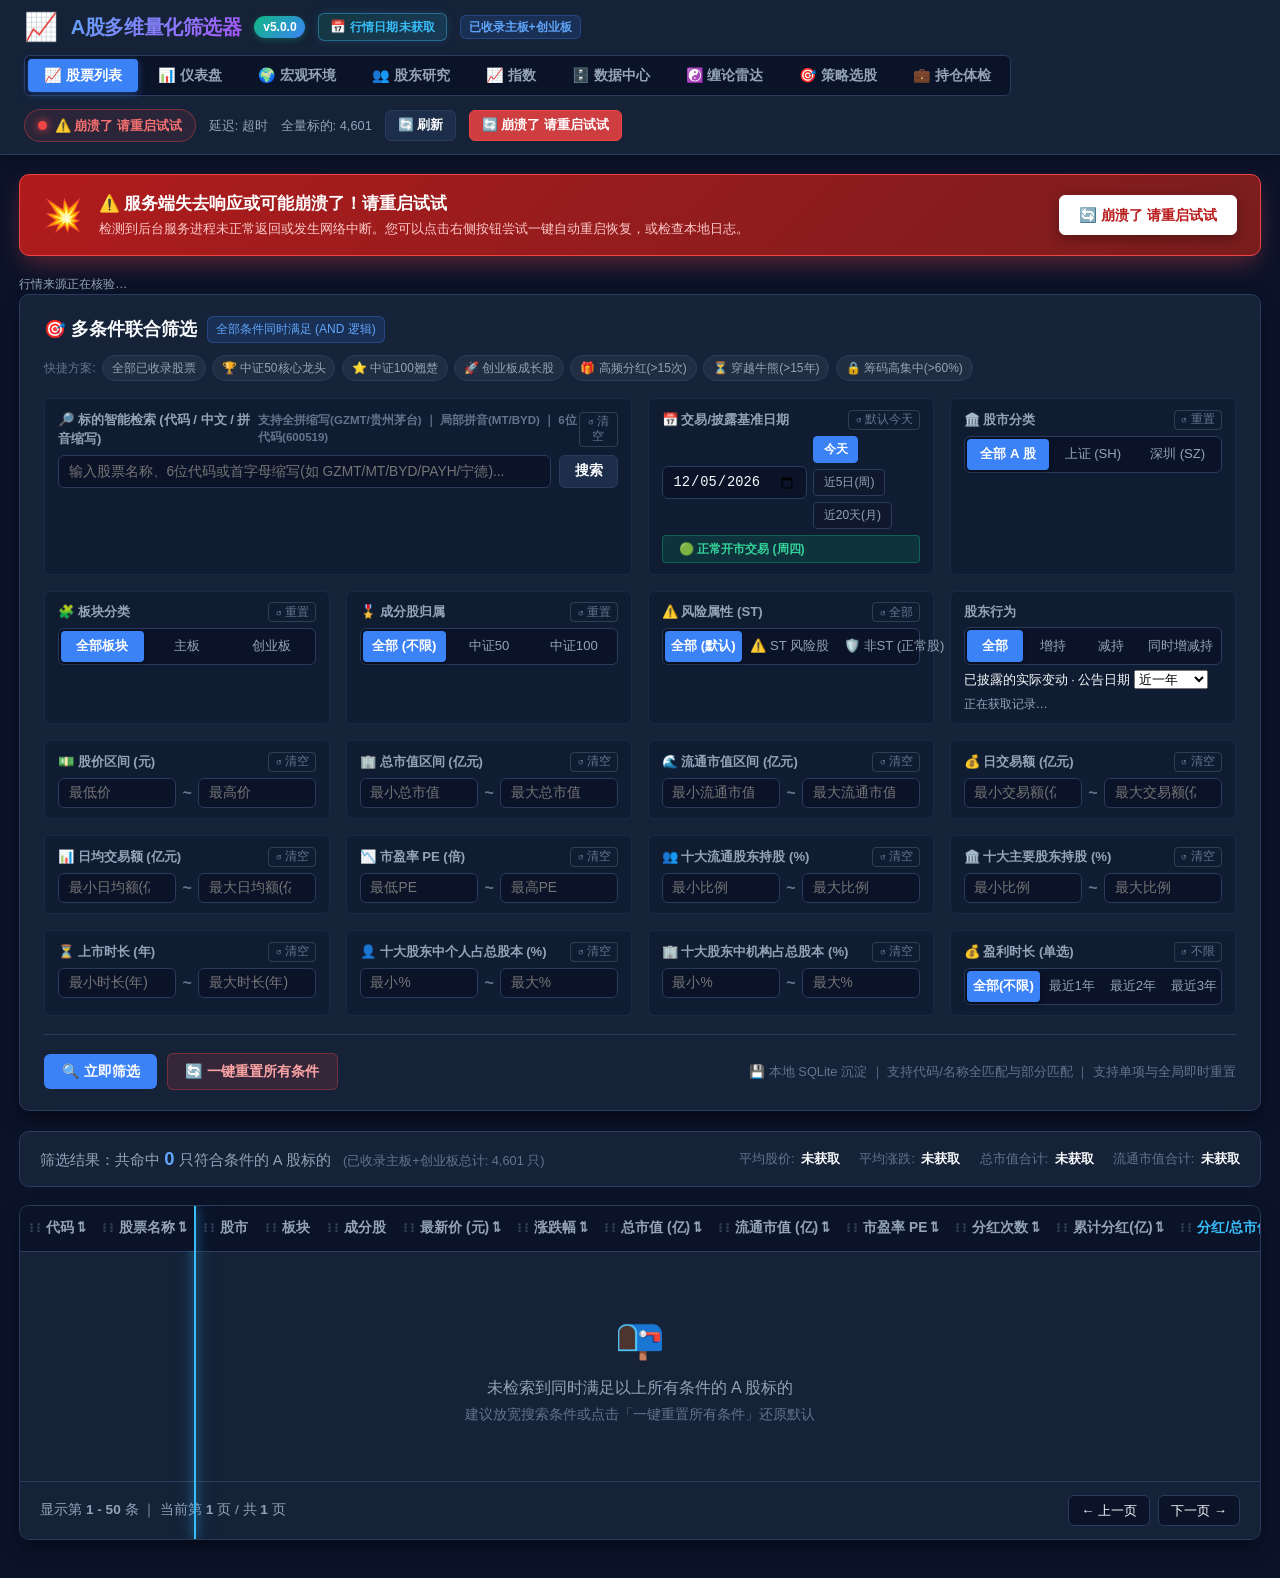
==== commit f5e05151: "feat(v5.0.0): R04 全批（K线标准200根视窗与纯根数缩放、右侧留白、分时复用自动画线与缠论、成交额均价×成交量兜底、交易面积指标与「!」口径说明弹窗） REQ-022 K线视图口径 " ====
--- a/web/index.html
+++ b/web/index.html
@@ -13,7 +13,7 @@
     <div class="brand-section">
       <span class="brand-icon">📈</span>
       <span class="brand-title">A股多维量化筛选器</span>
-      <span id="appVersionBadge" class="version-badge">v2.9.0</span>
+      <span id="appVersionBadge" class="version-badge">v5.0.0</span>
       <!-- 需求1: 顶部常显数据快照截取有效期 -->
       <span id="dataValidityBadge" class="data-validity-badge" title="行情来源的实际日期">📅 行情日期未获取</span>
       <span class="brand-tag">已收录主板+创业板</span>
@@ -1867,12 +1867,10 @@
               <button type="button" class="seg-btn" data-period="kline180" onclick="switchChartPeriod('kline180')">🗓️ 180天K线</button>
               <button type="button" class="seg-btn active" data-period="all" onclick="switchChartPeriod('all')">🌟 全部</button>
             </div>
-            <!-- K线缩放区间控制 (按需隐蔽) -->
+            <!-- 需求REQ-022: K线缩放视窗固定为「标准 200 根」口径；滚轮只改根数（5~200），不再提供超窗预设 -->
             <div class="segmented-control" id="chartZoomControl" style="display: none;">
-              <button type="button" class="seg-btn" data-zoom="60" onclick="setChartZoomWindow(60)">近60日</button>
-              <button type="button" class="seg-btn" data-zoom="250" onclick="setChartZoomWindow(250)">近1年</button>
-              <button type="button" class="seg-btn" data-zoom="750" onclick="setChartZoomWindow(750)">近3年</button>
-              <button type="button" class="seg-btn active" data-zoom="max" onclick="setChartZoomWindow('max')">🌟 上市至今(Max)</button>
+              <button type="button" class="seg-btn active" data-zoom="200" onclick="setChartZoomWindow(200)">🎯 标准 200 根</button>
+              <button type="button" class="seg-btn" data-zoom="max" onclick="setChartZoomWindow('max')">🔄 复位标准视窗</button>
             </div>
 
             <!-- K线自定义时间区间控制器 -->
@@ -2349,6 +2347,82 @@
     </div>
   </div>
 
-  <script src="/web/app.js?v=4.4.0"></script>
+  <!-- 需求REQ-026: 辅助线指标「!」口径说明弹窗（与算法同源，交易面积公式必须可见） -->
+  <div id="lineMetricHelpModal" class="modal-overlay" style="display: none; z-index: 99999; backdrop-filter: blur(8px); background-color: rgba(0, 0, 0, 0.85);">
+    <div class="modal-content" style="max-width: 880px; max-height: 86vh; overflow-y: auto; border: 1px solid rgba(56, 189, 248, 0.5); box-shadow: 0 25px 60px rgba(0, 0, 0, 0.85);">
+      <div class="modal-header" style="border-bottom: 1px solid rgba(56, 189, 248, 0.3);">
+        <div>
+          <h3 style="font-size: 1.25rem; font-weight: 700; color: #f8fafc; display: flex; align-items: center; gap: 0.6rem;">
+            <span>! 水平辅助线指标口径说明（交汇成交额 / 交易面积）</span>
+          </h3>
+          <p style="color: #38bdf8; font-size: 0.82rem; margin-top: 0.35rem;">
+            以下口径与图表内标签、图层管理面板数值同源同一算法，不另设口径
+          </p>
+        </div>
+        <button class="modal-close" onclick="closeLineMetricHelp()" style="font-size: 1.6rem; color: #94a3b8; cursor: pointer; background: transparent; border: none;">&times;</button>
+      </div>
+      <div class="modal-body" style="padding: 1.4rem 1.6rem; color: #cbd5e1; font-size: 0.88rem; line-height: 1.75;">
+
+        <div style="margin-bottom: 1.1rem; background: rgba(30, 41, 59, 0.6); border-left: 4px solid #38bdf8; padding: 0.8rem 1rem; border-radius: 4px;">
+          <strong style="color: #e0f2fe;">📏 一、交汇成交额（既有指标）</strong>
+          <div style="font-size: 0.84rem; color: #cbd5e1; margin-top: 0.35rem;">
+            某条辅助线价格记作 <b>P</b>。对每根 K 线，若满足 <b>low ≤ P ≤ high</b>，则该 K 线与该辅助线「交汇」。<br>
+            <b>交汇成交额</b>＝所有交汇 K 线的成交额之和；<b>交汇交易日</b>＝交汇 K 线的根数（分时周期下即为交汇的分钟点数）。
+          </div>
+        </div>
+
+        <div style="margin-bottom: 1.1rem; background: rgba(245, 158, 11, 0.10); border-left: 4px solid #f59e0b; padding: 0.8rem 1rem; border-radius: 4px;">
+          <strong style="color: #fde68a;">📐 二、交易面积（本指标）</strong>
+          <div style="font-size: 0.84rem; color: #e2e8f0; margin-top: 0.35rem;">
+            定义：从该辅助线<b>首个与 K 线交汇的交易日</b>起，至<b>今天（最后一根可用 K 线）</b>为止，<b>剔除该线自身交汇的那些交易日后</b>，剩余交易日对应的 K 线<b>成交额之和</b>。<br>
+            等价说法：这段区间里「<b>没有落在辅助线上的 K 线</b>」的成交额总和。
+          </div>
+          <pre style="margin: 0.6rem 0 0; padding: 0.6rem 0.8rem; background: rgba(2, 6, 23, 0.75); border: 1px solid rgba(148, 163, 184, 0.25); border-radius: 4px; color: #f8fafc; font-size: 0.82rem; overflow-x: auto;">D         = 该线全部交汇交易日集合 { d | low_d ≤ P ≤ high_d }
+d_first   = min(D)                        // 无交汇 → 交易面积无定义，显示「未交汇」
+T         = { d | d_first ≤ d ≤ 今天 }
+S_area(P) = Σ amount(d)   for d in (T \ D)</pre>
+          <div style="font-size: 0.84rem; color: #fcd34d; margin-top: 0.5rem;">
+            <b>三条口径铁律：</b><br>
+            ① 累计口径：区间为「首个交汇日 → 今天」，<b>不受当前缩放窗口影响</b>（缩放到 5 根时该数值不变）；<br>
+            ② 必须<b>剔除该线自身交汇的交易日</b>，只统计没有落在辅助线上的 K 线；<br>
+            ③ 区间内若存在成交额不可得的交易日，标签显式标注「<b>覆盖不完整</b>」，<b>绝不以 0 补齐、绝不静默出数</b>。
+          </div>
+        </div>
+
+        <div style="margin-bottom: 1.1rem; background: rgba(16, 185, 129, 0.10); border-left: 4px solid #10b981; padding: 0.8rem 1rem; border-radius: 4px;">
+          <strong style="color: #a7f3d0;">💰 三、成交额取值与兜底口径（REQ-025）</strong>
+          <div style="font-size: 0.84rem; color: #e2e8f0; margin-top: 0.35rem;">
+            取值优先级（逐级降级，前一级取到即停止）：<br>
+            &nbsp;&nbsp;1) 来源直接提供的成交额；<br>
+            &nbsp;&nbsp;2) 来源提供的原始成交额（元）÷ 1e8 折算为亿元；<br>
+            &nbsp;&nbsp;3) 兜底：<b>成交额(亿元) = 当日均价 × 当日成交量 ÷ 1e8</b>，其中日 K 均价 = <b>(开 + 收 + 高 + 低) / 4</b>；分时均价优先取该分钟均价，缺失时退化为该分钟成交价。<br>
+            凡使用第 3 级兜底的数据与指标，统一以「<b>（估算：均价×成交量）</b>」后缀标注，与来源原始披露值严格区分。<br>
+            若连均价与成交量都缺失，则该周期<b>不生成自动多阶线</b>，并显式说明原因，不以 0 参与排序或求和。
+          </div>
+        </div>
+
+        <div style="margin-bottom: 1.1rem; background: rgba(168, 85, 247, 0.10); border-left: 4px solid #a855f7; padding: 0.8rem 1rem; border-radius: 4px;">
+          <strong style="color: #e9d5ff;">🤖 四、自动多阶线的排序与约束</strong>
+          <div style="font-size: 0.84rem; color: #e2e8f0; margin-top: 0.35rem;">
+            在候选价位池中按<b>交汇成交额降序</b>求解 1~4 根线：第 x 根线的交汇成交额排第 x 大，且其<b>交汇交易日集合不得与已选线完全重复</b>（S_x ≠ S_i），同时相邻线价格保持适度区分。<br>
+            无任何价位满足约束时，本周期不生成自动线并显式说明，而不是画一根凑数线。
+          </div>
+        </div>
+
+        <div style="background: rgba(148, 163, 184, 0.10); border-left: 4px solid #94a3b8; padding: 0.8rem 1rem; border-radius: 4px;">
+          <strong style="color: #e2e8f0;">ℹ️ 五、数据不足时的展示规则</strong>
+          <div style="font-size: 0.84rem; color: #cbd5e1; margin-top: 0.35rem;">
+            系统遵循「禁止虚构数据」底座：不可测算时显示「<b>无法测算</b>」并附具体原因（如成交额与成交量均缺失、无分时明细、无满足约束的价位），<b>不会显示 0 根、0 元或任何推测数值</b>。
+          </div>
+        </div>
+
+        <div style="margin-top: 1.4rem; display: flex; justify-content: flex-end;">
+          <button class="btn btn-secondary" onclick="closeLineMetricHelp()" style="background: rgba(56, 189, 248, 0.2); border-color: #38bdf8; color: #e0f2fe;">已了解指标口径</button>
+        </div>
+      </div>
+    </div>
+  </div>
+
+  <script src="/web/app.js?v=5.0.0"></script>
 </body>
 </html>
--- a/web/style.css
+++ b/web/style.css
@@ -3342,6 +3342,28 @@
 /* 简洁性修正: hidden 属性必须真正生效 (作者样式 display:flex 会覆盖 UA 的 display:none) */
 .crawler-batch-bar[hidden] { display: none !important; }
 
+/* 需求REQ-026: 「!」指标说明按钮（与模型行按钮同一视觉语言，仅以信息语义区分） */
+.chart-layer-btn.help {
+  border-color: rgba(56, 189, 248, 0.6);
+  color: #7dd3fc;
+  background: rgba(56, 189, 248, 0.12);
+  font-weight: 700;
+}
+.chart-layer-btn.help:hover { border-color: #38bdf8; color: #e0f2fe; background: rgba(56, 189, 248, 0.2); }
+/* 需求REQ-026: 交易面积等指标摘要（与图内标签同源） */
+.chart-layer-metric {
+  margin: 0.1rem 0 0.35rem 0.4rem;
+  padding: 0.28rem 0.5rem;
+  border-left: 3px solid rgba(56, 189, 248, 0.55);
+  background: rgba(56, 189, 248, 0.07);
+  border-radius: 0 6px 6px 0;
+  font-size: 0.71rem;
+  line-height: 1.6;
+  color: #bae6fd;
+  font-family: monospace;
+  word-break: break-all;
+}
+
 /* ==========================================================================
  * 需求REQ-019: 缠论雷达页 (格式塔: 共同区域分组 + 相似性统一芯片语言)
  * ========================================================================== */
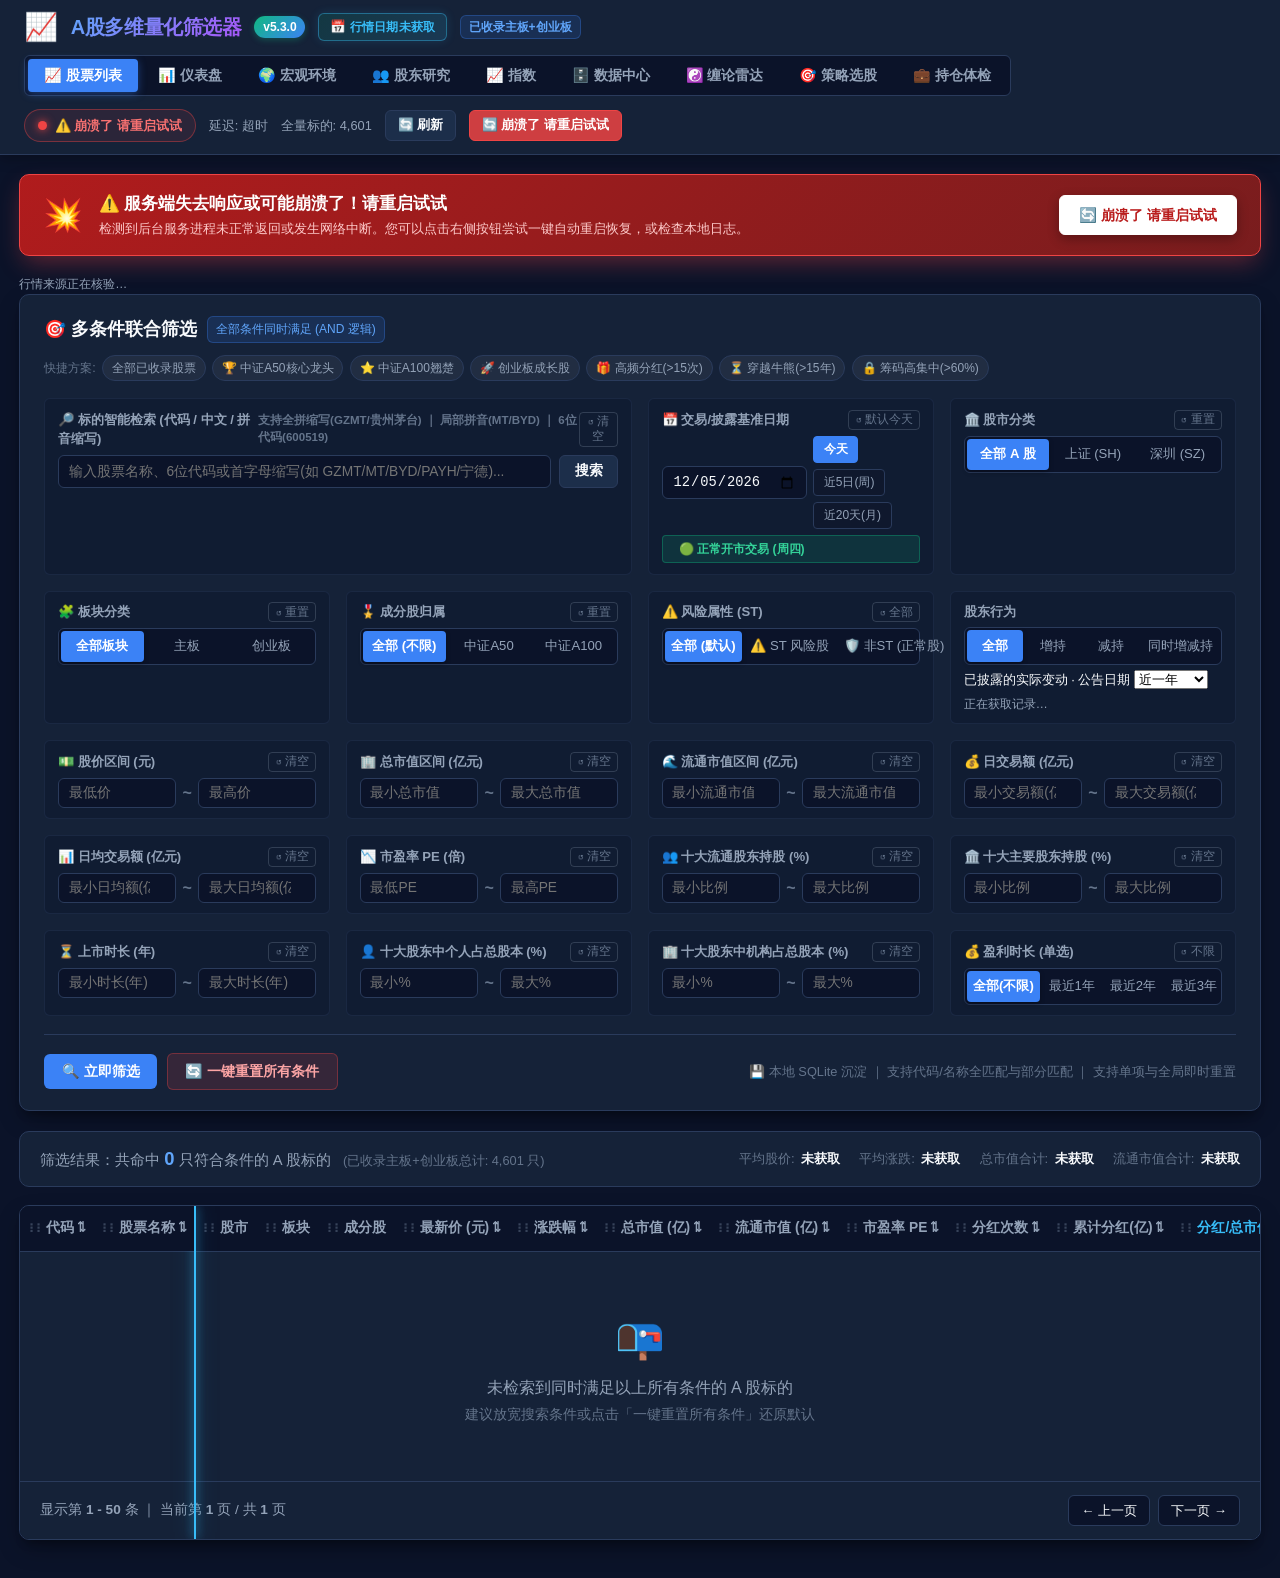
==== commit 7de29d26: "feat(REQ-055/REQ-056): R11 stockper Agent 与 R12 会话产品管控纳管对齐（v5.6.0） 会话纳管（REQ-056）： - 本工程工作区主会话命名 9/9 " ====
--- a/web/index.html
+++ b/web/index.html
@@ -13,7 +13,7 @@
     <div class="brand-section">
       <span class="brand-icon">📈</span>
       <span class="brand-title">A股多维量化筛选器</span>
-      <span id="appVersionBadge" class="version-badge">v5.0.0</span>
+      <span id="appVersionBadge" class="version-badge">v5.6.0</span>
       <!-- 需求1: 顶部常显数据快照截取有效期 -->
       <span id="dataValidityBadge" class="data-validity-badge" title="行情来源的实际日期">📅 行情日期未获取</span>
       <span class="brand-tag">已收录主板+创业板</span>
@@ -102,8 +102,8 @@
           <div class="preset-tags">
             <span class="preset-title">快捷方案:</span>
             <button class="preset-chip" onclick="applyPreset('all')">全部已收录股票</button>
-            <button class="preset-chip" disabled title="成分股名单尚未核验">🏆 中证50核心龙头</button>
-            <button class="preset-chip" disabled title="成分股名单尚未核验">⭐ 中证100翘楚</button>
+            <button class="preset-chip" onclick="applyPreset('csi50')" title="中证A50 成分股（名单来源：东方财富数据中心 RPT_INDEX_COMPONENT，已核验）">🏆 中证A50核心龙头</button>
+            <button class="preset-chip" onclick="applyPreset('csi100')" title="中证A100 成分股（名单来源：东方财富数据中心 RPT_INDEX_COMPONENT，已核验）">⭐ 中证A100翘楚</button>
             <button class="preset-chip" onclick="applyPreset('chinext_growth')">🚀 创业板成长股</button>
             <button class="preset-chip" onclick="applyPreset('high_dividend')">🎁 高频分红(&gt;15次)</button>
             <button class="preset-chip" onclick="applyPreset('seasoned')">⏳ 穿越牛熊(&gt;15年)</button>
@@ -205,8 +205,8 @@
             </div>
             <div class="segmented-control" id="constituentControl">
               <button type="button" class="seg-btn active" data-val="all">全部 (不限)</button>
-              <button type="button" class="seg-btn" data-val="csi50" disabled title="成分股名单尚未核验">中证50</button>
-              <button type="button" class="seg-btn" data-val="csi100" disabled title="成分股名单尚未核验">中证100</button>
+              <button type="button" class="seg-btn" data-val="csi50" title="中证A50 成分股（名单来源：东方财富数据中心 RPT_INDEX_COMPONENT，已核验）">中证A50</button>
+              <button type="button" class="seg-btn" data-val="csi100" title="中证A100 成分股（名单来源：东方财富数据中心 RPT_INDEX_COMPONENT，已核验）">中证A100</button>
             </div>
           </div>
 
@@ -950,7 +950,7 @@
             <div style="font-size: 0.82rem; color: var(--text-secondary); line-height: 1.5;">
               当前区间评估事件数: <strong id="worldEventsCount" style="color: #38bdf8;">未获取</strong> 件 ｜
               涵盖领域: <strong>财经、政治、金融、科技、产业</strong><br>
-              <span style="color: var(--text-muted); font-size: 0.75rem;">尚无可核验事件和评分依据，当前不生成宏观分数。</span>
+              <span id="worldScoreBasis" style="color: var(--text-muted); font-size: 0.75rem;">评分依据正在核验…</span>
             </div>
           </div>
         </div>
@@ -1775,8 +1775,9 @@
             <!-- 需求2: 8 大时段 Tab: 分时 / 5天 / 10天 / 20天 / 60天 / 120天 / 180天 / 全部K线 -->
             <div class="segmented-control" id="indexChartPeriodControl">
               <button type="button" class="seg-btn active" data-period="timeline" onclick="switchIndexChartPeriod('timeline')">⏱️ 分时图</button>
-              <button type="button" class="seg-btn" data-period="kline5" onclick="switchIndexChartPeriod('kline5')">⚡ 5天K线</button>
-              <button type="button" class="seg-btn" data-period="kline10" onclick="switchIndexChartPeriod('kline10')">🔥 10天K线</button>
+              <button type="button" class="seg-btn" data-period="kline5m" onclick="switchIndexChartPeriod('kline5m')">🕔 5分K线</button>
+              <button type="button" class="seg-btn" data-period="kline15m" onclick="switchIndexChartPeriod('kline15m')">🕒 15分K线</button>
+              <button type="button" class="seg-btn" data-period="kline30m" onclick="switchIndexChartPeriod('kline30m')">🕧 30分K线</button>
               <button type="button" class="seg-btn" data-period="kline20" onclick="switchIndexChartPeriod('kline20')">📊 20天K线</button>
               <button type="button" class="seg-btn" data-period="kline60" onclick="switchIndexChartPeriod('kline60')">📈 60天K线</button>
               <button type="button" class="seg-btn" data-period="kline120" onclick="switchIndexChartPeriod('kline120')">📅 120天K线</button>
@@ -1849,86 +1850,25 @@
         </div>
       </div>
 
-      <!-- 行情走势图谱核心区 (分时图 / 20天K线 / 60天K线 / 全部) -->
+      <!-- 行情走势图谱核心区 (需求REQ-034: 双维度双图 —— 分时图维度 与 K线图维度 可同屏并存) -->
       <section class="detail-chart-section">
-        <div class="chart-panel-header" style="display: flex; justify-content: space-between; align-items: center; margin-bottom: 0.6rem; flex-wrap: wrap; gap: 0.6rem;">
-          <div style="display: flex; align-items: center; gap: 0.5rem;">
-            <span style="font-weight: 700; font-size: 1.05rem;">📈 行情走势图谱</span>
-          </div>
-          <div style="display: flex; align-items: center; gap: 0.8rem; flex-wrap: wrap;">
-            <!-- 需求2: 主图时段扩充为 8 个 Tab (分时图 / 5天 / 10天 / 20天 / 60天 / 120天 / 180天 / 全部) -->
-            <div class="segmented-control" id="chartPeriodControl">
-              <button type="button" class="seg-btn" data-period="timeline" onclick="switchChartPeriod('timeline')">⏱️ 分时图</button>
-              <button type="button" class="seg-btn" data-period="kline5" onclick="switchChartPeriod('kline5')">⚡ 5天K线</button>
-              <button type="button" class="seg-btn" data-period="kline10" onclick="switchChartPeriod('kline10')">🔥 10天K线</button>
-              <button type="button" class="seg-btn" data-period="kline20" onclick="switchChartPeriod('kline20')">📊 20天K线</button>
-              <button type="button" class="seg-btn" data-period="kline60" onclick="switchChartPeriod('kline60')">📈 60天K线</button>
-              <button type="button" class="seg-btn" data-period="kline120" onclick="switchChartPeriod('kline120')">📅 120天K线</button>
-              <button type="button" class="seg-btn" data-period="kline180" onclick="switchChartPeriod('kline180')">🗓️ 180天K线</button>
-              <button type="button" class="seg-btn active" data-period="all" onclick="switchChartPeriod('all')">🌟 全部</button>
-            </div>
-            <!-- 需求REQ-022: K线缩放视窗固定为「标准 200 根」口径；滚轮只改根数（5~200），不再提供超窗预设 -->
-            <div class="segmented-control" id="chartZoomControl" style="display: none;">
-              <button type="button" class="seg-btn active" data-zoom="200" onclick="setChartZoomWindow(200)">🎯 标准 200 根</button>
-              <button type="button" class="seg-btn" data-zoom="max" onclick="setChartZoomWindow('max')">🔄 复位标准视窗</button>
-            </div>
-
-            <!-- K线自定义时间区间控制器 -->
-            <div class="kline-date-control-bar" id="klineDateRangeBar" style="display: none;">
-              <span>区间:</span>
-              <button type="button" class="seg-btn" onclick="if(appState.activeDetailStock) openStockDetail(appState.activeDetailStock.code, true)">刷新历史</button>
-              <input type="date" id="klineStartDate" class="kline-date-input" onchange="applyKlineCustomDateRange()">
-              <span>~</span>
-              <input type="date" id="klineEndDate" class="kline-date-input" onchange="applyKlineCustomDateRange()">
-            </div>
-            <!-- 副图指标切换 -->
-            <div class="segmented-control" id="chartSubPlotControl">
-              <button type="button" class="seg-btn active" data-subplot="vol" onclick="switchChartSubplot('vol')">📊 成交量(手)</button>
-              <button type="button" class="seg-btn" data-subplot="amt" onclick="switchChartSubplot('amt')">💰 成交额(亿元)</button>
-            </div>
-
-            <!-- 需求2: 自动画图拆分为自动画1根、2根、3根、4根分段选择器 -->
-            <div class="segmented-control" id="autoLinesCountControl">
-              <span style="font-size: 0.78rem; color: #94a3b8; margin: 0 0.2rem 0 0.4rem; display: flex; align-items: center;">🤖 自动线:</span>
-              <button type="button" class="seg-btn active" data-count="0" onclick="setAutoLinesCount(0)">关</button>
-              <button type="button" class="seg-btn" data-count="1" onclick="setAutoLinesCount(1)">1根</button>
-              <button type="button" class="seg-btn" data-count="2" onclick="setAutoLinesCount(2)">2根</button>
-              <button type="button" class="seg-btn" data-count="3" onclick="setAutoLinesCount(3)">3根</button>
-              <button type="button" class="seg-btn" data-count="4" onclick="setAutoLinesCount(4)">4根</button>
-            </div>
-
-            <!-- 需求4: 缠论自动画线与适用范围说明按钮 -->
-            <div class="chart-draw-toolbox">
-              <button type="button" id="btnChanlunDraw" class="btn-draw-tool" onclick="toggleChanlunDraw()" title="依据[REQ-007]标准执行包含关系合并、顶底分型、画笔与三类买卖点标记">
-                ☯️ 缠论画线
-              </button>
-              <button type="button" id="btnChanlunScope" class="btn-draw-tool" onclick="openChanlunScopeModal()" title="查看缠论自动画笔与三类买卖点的技术原理与实战适用范围指南">
-                📖 适用范围
-              </button>
-            </div>
-
-            <!-- 需求REQ-014: 画图辅助工具 (手动画线 / 清除全部) —— 分模型清除见下方图层管理面板 -->
-            <div class="chart-draw-toolbox">
-              <button type="button" id="btnToggleHLine" class="btn-draw-tool" onclick="toggleDrawHLineMode()" title="开启画水平线模式后，在图表任意价格位置点击即可放置手动辅助线，并按价格自动归入「压力线」或「支撑线」模型">
-                📏 画水平线
-              </button>
-              <button type="button" id="btnClearLines" class="btn-draw-tool danger" onclick="clearAllChartDrawLines()" title="兜底操作：清除全部画线模型（自动多阶线 + 压力线 + 支撑线）；只想清一类请用下方图层管理面板中对应的清除按钮">
-                🧹 清除全部
-              </button>
-            </div>
-          </div>
-        </div>
-
-          <!-- 需求REQ-014/015: 图层管理面板 (格式塔·共同区域) —— 每个画线模型一行，各自独立显示/清除 -->
-          <div id="chartLayerPanel" class="chart-layer-panel" role="group" aria-label="图表画线图层管理"></div>
+        <div class="chart-panel-header">
+          <div class="chart-panel-header-left">
+            <span class="chart-panel-header-title">📈 行情走势图谱</span>
+            <span class="chart-dual-hint">分时图与K线图是两个独立维度，可同屏左右对照；各自的周期、缩放与画线工具互不影响</span>
+          </div>
+          <div class="chart-panel-header-actions">
+            <!-- 需求REQ-045: 分时图与日线图默认同时显示，故首屏「调出分时图」按钮隐藏（收起后才会出现） -->
+            <button type="button" id="btnAddMinutePanel" class="chart-open-btn" hidden onclick="showChartPanel('left')" title="在左侧调出分时图（当日分时 / 5分K线），与右侧K线图同屏对照">➕ 调出分时图</button>
+            <button type="button" id="btnAddKlinePanel" class="chart-open-btn" hidden onclick="showChartPanel('right')" title="在右侧调出K线图（日线图 / 周线图 / 季线图）">➕ 调出K线图</button>
+          </div>
+        </div>
 
           <section id="stockActionSummary" style="font-size:.8rem;margin-bottom:1rem"></section>
           <p id="historyCoverage" role="status" style="color:var(--text-secondary);font-size:.8rem;line-height:1.6"></p>
 
-        <!-- 动态矢量图表容器 -->
-        <div id="chanlunLegend" class="chanlun-legend" hidden></div>
-        <div id="chartToastHost" class="chart-toast-host" role="status" aria-live="polite"></div>
         <div id="modalChartWrapper" class="chart-wrapper">
+          <!-- 需求REQ-034: 双图共用一个浮动摘要卡（同一时刻只有一个鼠标位置） -->
           <div id="chartTooltipBox" class="chart-tooltip-box">
             <div class="chart-tooltip-row"><span class="chart-tooltip-label">时间</span><span id="ttDate" class="chart-tooltip-val" style="color:#ffffff;">--</span></div>
             <div class="chart-tooltip-row"><span class="chart-tooltip-label">开盘</span><span id="ttOpen" class="chart-tooltip-val">--</span></div>
@@ -1941,10 +1881,180 @@
             <div class="chart-tooltip-row"><span class="chart-tooltip-label">成交额</span><span id="ttAmount" class="chart-tooltip-val" style="color:#ffffff;">--</span></div>
             <div class="chart-tooltip-row"><span class="chart-tooltip-label">换手率</span><span id="ttTurnover" class="chart-tooltip-val" style="color:#ffffff;">--</span></div>
           </div>
-          <div id="chartSvgContainer" style="width: 100%; display: flex; justify-content: center;">
-            <div style="padding: 2.5rem; color: var(--text-muted);">图表加载中...</div>
-          </div>
-        </div>
+
+          <!-- 需求REQ-045: 默认即「分时图 + 日线图」双图并排（无需点击添加），故首屏即为 dual-panel -->
+          <div id="chartPanelRow" class="chart-panel-row dual-panel">
+
+            <!-- ==================== 面板一：分时图维度 ==================== -->
+            <div class="chart-panel" id="chartPanelLeft">
+              <div class="chart-panel-head">
+                <span class="chart-panel-title">⏱️ 分时图维度</span>
+                <div class="segmented-control" id="minuteSubControl">
+                  <button type="button" class="seg-btn active" data-sub="timeline" onclick="switchMinuteSub('timeline')" title="当日真实分时走势（09:30-15:00 固定全景）">⏱️ 当日分时</button>
+                  <button type="button" class="seg-btn" data-sub="m5" onclick="switchMinuteSub('m5')" title="每根K线＝5分钟真实时间区间">🕔 5分K线</button>
+                </div>
+                <button type="button" class="chart-panel-close" onclick="hideChartPanel('left')" title="收起分时图（K线图将占满整行）">✕</button>
+              </div>
+
+              <div class="chart-panel-toolzone" id="chartToolzoneLeft">
+              <div class="chart-panel-toolbar">
+                <!-- 需求REQ-039: 分组标题栏「压力线」 -->
+                <div class="chart-tool-group">
+                <span class="chart-group-title">压力线</span>
+                <div class="segmented-control" id="autoLinesCountControl_left">
+                  <span class="chart-tool-label">🤖 自动线:</span>
+                  <button type="button" class="seg-btn active" data-count="0" onclick="setAutoLinesCount(0,'left')">关</button>
+                  <button type="button" class="seg-btn" data-count="1" onclick="setAutoLinesCount(1,'left')">1根</button>
+                  <button type="button" class="seg-btn" data-count="2" onclick="setAutoLinesCount(2,'left')">2根</button>
+                  <button type="button" class="seg-btn" data-count="3" onclick="setAutoLinesCount(3,'left')">3根</button>
+                  <button type="button" class="seg-btn" data-count="4" onclick="setAutoLinesCount(4,'left')">4根</button>
+                </div>
+                </div>
+                <!-- 需求REQ-039: 分组标题栏「缠论相关」；需求REQ-040: 三类买卖点开关 -->
+                <div class="chart-tool-group">
+                <span class="chart-group-title" title="缠论相关：买卖点默认按缠论定义自动标记第 1/2/3 类买点与卖点（可在下方按钮临时关闭）">缠论相关</span>
+                <div class="chart-draw-toolbox">
+                  <button type="button" id="btnChanlunDraw_left" class="btn-draw-tool" onclick="toggleChanlunDraw('left')" title="本图独立生效：依据[REQ-007]标准绘制包含关系合并、顶底分型、画笔与三类买卖点标记">☯️ 缠论画线</button>
+                  <button type="button" class="btn-draw-tool" onclick="openChanlunScopeModal()" title="查看缠论自动画笔与三类买卖点的技术原理与实战适用范围指南">📖 适用范围</button>
+                  <button type="button" class="btn-draw-tool bs-level active" id="btnBsBuy1_left" data-bs="buy1" onclick="toggleChartBsLevel('buy',1,'left')" title="第一类买点：下跌趋势（两个同向且不重叠的连续中枢）中，最后一个中枢的离开段出现趋势背驰（创新低且MACD绝对柱面积缩小）（选「买点1」即同时显示第 1~1 类，由后端严格按缠论定义识别，识别不到即显示未获取）">买点1</button>
+                  <button type="button" class="btn-draw-tool bs-level active" id="btnBsBuy2_left" data-bs="buy2" onclick="toggleChartBsLevel('buy',2,'left')" title="第二类买点：第一类买点之后的第一次回调不创新低（回调低点不破第一类买点低点）（选「买点2」即同时显示第 1~2 类，由后端严格按缠论定义识别，识别不到即显示未获取）">买点2</button>
+                  <button type="button" class="btn-draw-tool bs-level active" id="btnBsBuy3_left" data-bs="buy3" onclick="toggleChartBsLevel('buy',3,'left')" title="第三类买点：次级别向上离开中枢后回调不重新回到中枢区间（回调低点 > 中枢上沿 ZG）（选「买点3」即同时显示第 1~3 类，由后端严格按缠论定义识别，识别不到即显示未获取）">买点3</button>
+                  <button type="button" class="btn-draw-tool bs-level active" id="btnBsSell1_left" data-bs="sell1" onclick="toggleChartBsLevel('sell',1,'left')" title="第一类卖点：上涨趋势（两个同向且不重叠的连续中枢）中，最后一个中枢的离开段出现趋势背驰（创新高且MACD绝对柱面积缩小）（选「卖点1」即同时显示第 1~1 类，由后端严格按缠论定义识别，识别不到即显示未获取）">卖点1</button>
+                  <button type="button" class="btn-draw-tool bs-level active" id="btnBsSell2_left" data-bs="sell2" onclick="toggleChartBsLevel('sell',2,'left')" title="第二类卖点：第一类卖点之后的第一次反弹不创新高（反弹高点不破第一类卖点高点）（选「卖点2」即同时显示第 1~2 类，由后端严格按缠论定义识别，识别不到即显示未获取）">卖点2</button>
+                  <button type="button" class="btn-draw-tool bs-level active" id="btnBsSell3_left" data-bs="sell3" onclick="toggleChartBsLevel('sell',3,'left')" title="第三类卖点：次级别向下离开中枢后反抽不重新回到中枢区间（反抽高点 < 中枢下沿 ZD）（选「卖点3」即同时显示第 1~3 类，由后端严格按缠论定义识别，识别不到即显示未获取）">卖点3</button>
+                </div>
+                </div>
+                <!-- 第一性原理买卖点 (方法1: AMT拍卖理论 / 方法8: 努力与结果) -->
+                <div class="chart-tool-group first-principles-group">
+                <span class="chart-group-title" title="第一性原理买卖点：基于拍卖市场理论(AMT)价值区拒绝与威科夫努力与结果定律(Effort vs Result)">第一性原理</span>
+                <div class="chart-draw-toolbox">
+                  <button type="button" id="btnAmtDraw_left" class="btn-draw-tool fp-btn amt active" onclick="toggleAmtDraw('left')" title="拍卖市场理论 (AMT)：绘制70%成交量价值区(VAH/VAL/POC)，识别假跌破/假突破的价值区边缘拒绝买卖点">🏛️ 拍卖价值区</button>
+                  <button type="button" id="btnEffortDraw_left" class="btn-draw-tool fp-btn effort active" onclick="toggleEffortDraw('left')" title="威科夫努力与结果 (Effort vs Result)：识别天量极窄实体(底部被动吸收买点 / 高位滞涨派发卖点)">⚡ 努力与结果</button>
+                  <button type="button" class="btn-draw-tool help" onclick="openFirstPrinciplesModal()" title="查看方法1(AMT)与方法8(努力与结果)微观物理逻辑及格式塔操作指南">💡 微观原理</button>
+                </div>
+                </div>
+                <div class="chart-draw-toolbox">
+                  <button type="button" id="btnToggleHLine_left" class="btn-draw-tool" onclick="toggleDrawHLineMode('left')" title="本图独立生效：开启后在图上点击即可放置水平辅助线">📏 画水平线</button>
+                  <button type="button" class="btn-draw-tool danger" onclick="clearAllChartDrawLines('left')" title="只清除本图（分时图）的全部画线模型，不影响右侧K线图">🧹 清除本图全部</button>
+                </div>
+              </div>
+
+              <div id="chartLayerPanelLeft" class="chart-layer-panel" role="group" aria-label="分时图画线图层管理"></div>
+              </div>
+              <div class="chart-stage-container" style="position: relative;">
+                <div id="chartSvgContainerLeft" class="chart-svg-host"></div>
+                <!-- 需求2: 格式塔交互，缩放控制胶囊悬浮于走势图侧边 -->
+                <div class="chart-floating-zoom" id="floatingZoomLeft">
+                  <button type="button" class="floating-zoom-btn" onclick="zoomKlineChart('in','left')" title="放大走势图（减少根数）">➕</button>
+                  <button type="button" class="floating-zoom-btn" onclick="zoomKlineChart('out','left')" title="缩小走势图（增加根数）">➖</button>
+                </div>
+              </div>
+              <div class="chart-toast-host" role="status" aria-live="polite"></div>
+            </div>
+
+            <!-- ==================== 面板二：K线图维度 ==================== -->
+            <div class="chart-panel" id="chartPanelRight">
+              <div class="chart-panel-head">
+                <span class="chart-panel-title">📊 K线图维度</span>
+                <div class="segmented-control" id="klineGroupControl">
+                  <button type="button" class="seg-btn active" data-group="daily" onclick="switchKlineGroup('daily')" title="每根K线＝1个交易日">📊 日线图</button>
+                  <button type="button" class="seg-btn" data-group="weekly" onclick="switchKlineGroup('weekly')" title="每根K线＝1个自然周（由真实日K聚合）">📈 周线图</button>
+                  <button type="button" class="seg-btn" data-group="quarterly" onclick="switchKlineGroup('quarterly')" title="每根K线＝1个自然季度（由真实日K聚合）">🗓️ 季线图</button>
+                </div>
+                <button type="button" class="chart-panel-close" onclick="hideChartPanel('right')" title="收起K线图（分时图将占满整行）">✕</button>
+              </div>
+
+              <div class="chart-panel-toolzone" id="chartToolzoneRight">
+              <div class="chart-panel-toolbar">
+                <!-- 需求REQ-035: 二级 Tab（视窗根数 30/60/120/180 天|周|季）由 JS 随颗粒度动态渲染 -->
+                <div class="segmented-control" id="klineCountControl"></div>
+                <!-- 需求REQ-039: 分组标题栏「压力线」 -->
+                <div class="chart-tool-group">
+                <span class="chart-group-title">压力线</span>
+                <div class="segmented-control" id="autoLinesCountControl_right">
+                  <span class="chart-tool-label">🤖 自动线:</span>
+                  <button type="button" class="seg-btn active" data-count="0" onclick="setAutoLinesCount(0,'right')">关</button>
+                  <button type="button" class="seg-btn" data-count="1" onclick="setAutoLinesCount(1,'right')">1根</button>
+                  <button type="button" class="seg-btn" data-count="2" onclick="setAutoLinesCount(2,'right')">2根</button>
+                  <button type="button" class="seg-btn" data-count="3" onclick="setAutoLinesCount(3,'right')">3根</button>
+                  <button type="button" class="seg-btn" data-count="4" onclick="setAutoLinesCount(4,'right')">4根</button>
+                </div>
+                </div>
+                <!-- 需求REQ-039: 分组标题栏「缠论相关」；需求REQ-040: 三类买卖点开关 -->
+                <div class="chart-tool-group">
+                <span class="chart-group-title" title="缠论相关：买卖点默认按缠论定义自动标记第 1/2/3 类买点与卖点（可在下方按钮临时关闭）">缠论相关</span>
+                <div class="chart-draw-toolbox">
+                  <button type="button" id="btnChanlunDraw_right" class="btn-draw-tool" onclick="toggleChanlunDraw('right')" title="本图独立生效：依据[REQ-007]标准绘制包含关系合并、顶底分型、画笔与三类买卖点标记">☯️ 缠论画线</button>
+                  <button type="button" class="btn-draw-tool" onclick="openChanlunScopeModal()" title="查看缠论自动画笔与三类买卖点的技术原理与实战适用范围指南">📖 适用范围</button>
+                  <button type="button" class="btn-draw-tool bs-level active" id="btnBsBuy1_right" data-bs="buy1" onclick="toggleChartBsLevel('buy',1,'right')" title="第一类买点：下跌趋势（两个同向且不重叠的连续中枢）中，最后一个中枢的离开段出现趋势背驰（创新低且MACD绝对柱面积缩小）（选「买点1」即同时显示第 1~1 类，由后端严格按缠论定义识别，识别不到即显示未获取）">买点1</button>
+                  <button type="button" class="btn-draw-tool bs-level active" id="btnBsBuy2_right" data-bs="buy2" onclick="toggleChartBsLevel('buy',2,'right')" title="第二类买点：第一类买点之后的第一次回调不创新低（回调低点不破第一类买点低点）（选「买点2」即同时显示第 1~2 类，由后端严格按缠论定义识别，识别不到即显示未获取）">买点2</button>
+                  <button type="button" class="btn-draw-tool bs-level active" id="btnBsBuy3_right" data-bs="buy3" onclick="toggleChartBsLevel('buy',3,'right')" title="第三类买点：次级别向上离开中枢后回调不重新回到中枢区间（回调低点 > 中枢上沿 ZG）（选「买点3」即同时显示第 1~3 类，由后端严格按缠论定义识别，识别不到即显示未获取）">买点3</button>
+                  <button type="button" class="btn-draw-tool bs-level active" id="btnBsSell1_right" data-bs="sell1" onclick="toggleChartBsLevel('sell',1,'right')" title="第一类卖点：上涨趋势（两个同向且不重叠的连续中枢）中，最后一个中枢的离开段出现趋势背驰（创新高且MACD绝对柱面积缩小）（选「卖点1」即同时显示第 1~1 类，由后端严格按缠论定义识别，识别不到即显示未获取）">卖点1</button>
+                  <button type="button" class="btn-draw-tool bs-level active" id="btnBsSell2_right" data-bs="sell2" onclick="toggleChartBsLevel('sell',2,'right')" title="第二类卖点：第一类卖点之后的第一次反弹不创新高（反弹高点不破第一类卖点高点）（选「卖点2」即同时显示第 1~2 类，由后端严格按缠论定义识别，识别不到即显示未获取）">卖点2</button>
+                  <button type="button" class="btn-draw-tool bs-level active" id="btnBsSell3_right" data-bs="sell3" onclick="toggleChartBsLevel('sell',3,'right')" title="第三类卖点：次级别向下离开中枢后反抽不重新回到中枢区间（反抽高点 < 中枢下沿 ZD）（选「卖点3」即同时显示第 1~3 类，由后端严格按缠论定义识别，识别不到即显示未获取）">卖点3</button>
+                </div>
+                </div>
+                <!-- 第一性原理买卖点 (方法1: AMT拍卖理论 / 方法8: 努力与结果) -->
+                <div class="chart-tool-group first-principles-group">
+                <span class="chart-group-title" title="第一性原理买卖点：基于拍卖市场理论(AMT)价值区拒绝与威科夫努力与结果定律(Effort vs Result)">第一性原理</span>
+                <div class="chart-draw-toolbox">
+                  <button type="button" id="btnAmtDraw_right" class="btn-draw-tool fp-btn amt active" onclick="toggleAmtDraw('right')" title="拍卖市场理论 (AMT)：绘制70%成交量价值区(VAH/VAL/POC)，识别假跌破/假突破的价值区边缘拒绝买卖点">🏛️ 拍卖价值区</button>
+                  <button type="button" id="btnEffortDraw_right" class="btn-draw-tool fp-btn effort active" onclick="toggleEffortDraw('right')" title="威科夫努力与结果 (Effort vs Result)：识别天量极窄实体(底部被动吸收买点 / 高位滞涨派发卖点)">⚡ 努力与结果</button>
+                  <button type="button" class="btn-draw-tool help" onclick="openFirstPrinciplesModal()" title="查看方法1(AMT)与方法8(努力与结果)微观物理逻辑及格式塔操作指南">💡 微观原理</button>
+                </div>
+                </div>
+                <div class="chart-draw-toolbox">
+                  <button type="button" id="btnOverlayIntraday" class="btn-draw-tool" onclick="toggleOverlayIntraday('right')" title="把当日分时折线与日K叠加在同一价格轴上对比（分时横向铺满，时间轴与日K不对应）">🔀 重合当日分时</button>
+                  <button type="button" id="btnToggleHLine_right" class="btn-draw-tool" onclick="toggleDrawHLineMode('right')" title="本图独立生效：开启后在图上点击即可放置水平辅助线">📏 画水平线</button>
+                  <button type="button" class="btn-draw-tool danger" onclick="clearAllChartDrawLines('right')" title="只清除本图（K线图）的全部画线模型，不影响左侧分时图">🧹 清除本图全部</button>
+                </div>
+                <div class="kline-date-control-bar" id="klineDateRangeBar">
+                  <span>区间:</span>
+                  <button type="button" class="seg-btn" onclick="if(appState.activeDetailStock) openStockDetail(appState.activeDetailStock.code, true)">刷新历史</button>
+                  <input type="date" id="klineStartDate" class="kline-date-input" onchange="applyKlineCustomDateRange()">
+                  <span>~</span>
+                  <input type="date" id="klineEndDate" class="kline-date-input" onchange="applyKlineCustomDateRange()">
+                </div>
+              </div>
+
+              <div id="chartLayerPanelRight" class="chart-layer-panel" role="group" aria-label="K线图画线图层管理"></div>
+              </div>
+              <div class="chart-stage-container" style="position: relative;">
+                <div id="chartSvgContainerRight" class="chart-svg-host"></div>
+                <!-- 需求2: 格式塔交互，+-按钮紧邻放在K线图旁边浮动悬挂 -->
+                <div class="chart-floating-zoom" id="floatingZoomRight">
+                  <button type="button" class="floating-zoom-btn" onclick="zoomKlineChart('in','right')" title="放大K线（减少根数，细节更清晰）">➕</button>
+                  <button type="button" class="floating-zoom-btn" onclick="zoomKlineChart('out','right')" title="缩小K线（增加根数，看更多走势）">➖</button>
+                </div>
+              </div>
+              <div class="chart-toast-host" role="status" aria-live="polite"></div>
+            </div>
+          </div>
+        </div>
+
+        <!-- 需求1 & 需求4: 按照格式塔对称与居中原则，将换手率/成交额/成交量合并联动控制条左右居中放置在幅图正下方 -->
+        <div class="subplot-global-bar" style="margin-top: 0.6rem; display: flex; align-items: center; justify-content: center; position: relative; background: rgba(7, 13, 30, 0.75); border: 1px solid rgba(56, 189, 248, 0.25); border-radius: 8px; padding: 0.5rem 1.2rem; min-height: 44px;">
+          <!-- 左右居中核心控制器 -->
+          <div style="display: flex; align-items: center; justify-content: center; gap: 0.8rem; flex-wrap: wrap;">
+            <span style="font-size: 0.86rem; font-weight: 700; color: #38bdf8; display: flex; align-items: center; gap: 4px;">
+              📉 幅图联动:
+            </span>
+            <div class="segmented-control" id="chartSubPlotControlUnified">
+              <button type="button" class="seg-btn" data-subplot="vol" onclick="switchChartSubplot('vol')">📊 成交量(手)</button>
+              <button type="button" class="seg-btn active" data-subplot="amt" onclick="switchChartSubplot('amt')">💰 成交额(亿元)</button>
+              <button type="button" class="seg-btn" data-subplot="turnover_rate" onclick="switchChartSubplot('turnover_rate')">🔄 换手率(%)</button>
+            </div>
+            <span style="font-size: 0.76rem; color: var(--text-muted);">（单点切换，分时与K线同步联动）</span>
+          </div>
+          <!-- 需求1: 幅图总和指标固定居右展示 -->
+          <div id="chartSubplotSummaryTotal" class="subplot-summary-right" style="position: absolute; right: 1.2rem; font-size: 0.84rem; font-family: monospace; display: flex; align-items: center; gap: 0.5rem;">
+            <span style="color: #94a3b8;">幅图总和:</span>
+            <span id="chartSubplotSummaryVal" style="font-weight: 700; color: #f59e0b;">--</span>
+          </div>
+        </div>
+
+        <!-- 需求4: 缠论图层图例（随当前K线颗粒度更新） -->
+        <div id="chanlunLegend" class="chanlun-legend" hidden></div>
       </section>
 
       <!-- 盘口行情指标与量化诊断网格 -->
@@ -2011,7 +2121,8 @@
         <button type="button" class="modal-dim-tab" data-dim="profile" onclick="switchDetailDimension('profile')">🏢 公司资料</button>
         <button type="button" class="modal-dim-tab" data-dim="shareholders" onclick="switchDetailDimension('shareholders')">👥 股东研究</button>
         <button type="button" class="modal-dim-tab" data-dim="finance" onclick="switchDetailDimension('finance')">📊 财务分析</button>
-        <button type="button" class="modal-dim-tab" data-dim="block" onclick="switchDetailDimension('block')">🤝 资本运作</button>
+        <button type="button" class="modal-dim-tab" data-dim="block" onclick="switchDetailDimension('block')">💼 大宗交易</button>
+        <button type="button" class="modal-dim-tab" data-dim="capital" onclick="switchDetailDimension('capital')">🤝 资本运作</button>
         <button type="button" class="modal-dim-tab" data-dim="dividend" onclick="switchDetailDimension('dividend')">💰 分红融资</button>
       </div>
 
@@ -2153,12 +2264,34 @@
           </div>
         </div>
 
-        <!-- 维度 5: 资本运作 (大宗交易独立面板) -->
+        <!-- 维度 5: 大宗交易独立面板 -->
         <div id="paneBlock" class="detail-view-pane hidden">
           <div class="finance-analysis-card">
-            <div style="font-size: 0.84rem; color: var(--text-secondary); margin-bottom: 0.6rem; display: flex; justify-content: space-between;">
-              <span>深交所 / 上交所官方大宗交易系统成交穿透，重点识别<strong>机构席位动向</strong>与<strong>折溢价异动</strong></span>
+            <div style="display: flex; justify-content: space-between; align-items: center; margin-bottom: 0.8rem; flex-wrap: wrap; gap: 0.5rem;">
+              <div>
+                <span style="font-weight: 700; font-size: 0.98rem; color: #f8fafc;">💼 大宗交易成交明细与主力穿透</span>
+                <span style="font-size: 0.82rem; color: var(--text-secondary); margin-left: 0.5rem;">深交所/上交所官方大宗交易系统成交直连</span>
+              </div>
               <span id="blockTradeSourceTag" class="tag-badge" style="background: rgba(56, 189, 248, 0.15); color: #38bdf8;">官方交易所接口直连</span>
+            </div>
+            <!-- 大宗交易核心指标看板 -->
+            <div class="block-summary-grid" style="display: grid; grid-template-columns: repeat(auto-fit, minmax(140px, 1fr)); gap: 0.6rem; margin-bottom: 1rem;">
+              <div style="background: rgba(15, 23, 42, 0.6); border: 1px solid rgba(56, 189, 248, 0.2); border-radius: 8px; padding: 0.6rem 0.8rem;">
+                <div style="font-size: 0.75rem; color: var(--text-muted);">累计记录笔数</div>
+                <div id="blockSummaryTotalCount" style="font-size: 1.1rem; font-weight: 700; color: #38bdf8; margin-top: 2px;">--</div>
+              </div>
+              <div style="background: rgba(15, 23, 42, 0.6); border: 1px solid rgba(56, 189, 248, 0.2); border-radius: 8px; padding: 0.6rem 0.8rem;">
+                <div style="font-size: 0.75rem; color: var(--text-muted);">累计成交金额</div>
+                <div id="blockSummaryTotalAmount" style="font-size: 1.1rem; font-weight: 700; color: #f59e0b; margin-top: 2px;">-- 万元</div>
+              </div>
+              <div style="background: rgba(15, 23, 42, 0.6); border: 1px solid rgba(56, 189, 248, 0.2); border-radius: 8px; padding: 0.6rem 0.8rem;">
+                <div style="font-size: 0.75rem; color: var(--text-muted);">平均折溢价率</div>
+                <div id="blockSummaryAvgPremium" style="font-size: 1.1rem; font-weight: 700; color: #ffffff; margin-top: 2px;">--%</div>
+              </div>
+              <div style="background: rgba(15, 23, 42, 0.6); border: 1px solid rgba(56, 189, 248, 0.2); border-radius: 8px; padding: 0.6rem 0.8rem;">
+                <div style="font-size: 0.75rem; color: var(--text-muted);">机构席位买入频次</div>
+                <div id="blockSummaryOrgBuyCount" style="font-size: 1.1rem; font-weight: 700; color: #10b981; margin-top: 2px;">-- 笔</div>
+              </div>
             </div>
             <div class="finance-table-box">
               <table class="fin-data-table">
@@ -2175,6 +2308,21 @@
                 </thead>
                 <tbody id="finTableBodyBlock"></tbody>
               </table>
+            </div>
+          </div>
+        </div>
+
+        <!-- 维度 5.5: 资本运作独立面板 (股权质押、增减持等) -->
+        <div id="paneCapital" class="detail-view-pane hidden">
+          <div class="finance-analysis-card">
+            <div style="display: flex; justify-content: space-between; align-items: center; margin-bottom: 0.8rem;">
+              <span style="font-weight: 700; font-size: 0.98rem; color: #f8fafc;">🤝 资本运作与股权结构异动</span>
+              <span class="tag-badge" style="background: rgba(168, 85, 247, 0.15); color: #c084fc;">重大资产运作</span>
+            </div>
+            <div style="color: var(--text-secondary); font-size: 0.85rem; line-height: 1.7; padding: 1.2rem; background: rgba(15, 23, 42, 0.5); border-radius: 8px; border: 1px solid rgba(255,255,255,0.06);">
+              <p>📌 <b>运作全景提示</b>：大宗交易已独立升格至一级 Tab「💼 大宗交易」以支持深度席位穿透与折溢价分析。</p>
+              <p style="margin-top: 0.5rem;">本面板汇集上市公司重大资产重组、定向增发、控制权变更及战略投资等资本运作事件，数据与交易所信披同步。</p>
+              <div id="capitalEventsSummary" style="margin-top: 0.8rem; color: #94a3b8; font-size: 0.82rem;">暂无未决重大重组事项。</div>
             </div>
           </div>
         </div>
@@ -2423,6 +2571,52 @@
     </div>
   </div>
 
-  <script src="/web/app.js?v=5.0.0"></script>
+  <!-- 第一性原理技术买卖点及格式塔操作指南模态弹窗 -->
+  <div id="firstPrinciplesModal" class="fp-modal-overlay" style="display: none;" onclick="if(event.target===this) closeFirstPrinciplesModal()">
+    <div class="fp-modal-card" role="dialog" aria-labelledby="fpModalTitle">
+      <div class="fp-modal-header">
+        <span class="fp-modal-title" id="fpModalTitle">
+          <span>🔬 第一性原理技术买卖点体系与格式塔交互指南</span>
+        </span>
+        <button type="button" class="btn btn-secondary" onclick="closeFirstPrinciplesModal()" style="padding: 0.2rem 0.6rem; font-size: 0.85rem;">✕ 关闭</button>
+      </div>
+      <div class="fp-modal-body">
+        <div class="fp-principle-block amt">
+          <h4>
+            <span>🏛️ 方法一：拍卖市场理论 (Auction Market Theory, AMT)</span>
+            <span class="fp-tag amt">价值区边缘拒绝模型</span>
+          </h4>
+          <p><b>1. 微观物理机制：</b>市场本质是促进双向交易的拍卖机构。约 <b>70% 成交量</b> 聚集在公允价值区（Value Area，由 VAH 上沿、VAL 下沿和 POC 峰值组成）。当价格跌破 VAL 时属于低价探索，若低位无法激发更多卖单挂单，反而遭遇大量被动限价买单快速吞噬，价格会被瞬间拉回 VAL 内部（留下长下影针）。这在物理上证明市场各方<b>「拒绝低价 (Rejection)」</b>，当前价值区仍被公认，形成极高胜率的折价买点（AMT买）。反之，冲破 VAH 遇阻回落则构成溢价卖点（AMT卖）。</p>
+          <p><b>2. K线图表现：</b>以半透明微光紫色色块展示 Value Area 范围，金黄色虚线标出最大成交量 POC。出现边缘拒绝时在对应蜡烛标注 <code>🏛️AMT买</code> 或 <code>🏛️AMT卖</code>。</p>
+        </div>
+
+        <div class="fp-principle-block effort">
+          <h4>
+            <span>⚡ 方法八：威科夫努力与结果定律 (Wyckoff Law of Effort vs. Result)</span>
+            <span class="fp-tag effort">动力学吸收停顿模型</span>
+          </h4>
+          <p><b>1. 微观物理机制：</b>成交量是资金投入的能量（努力 Effort），K 线实体跨度是产生的价格位移（结果 Result）。在常态下大努力必产生大位移。如果在下跌途中出现<b>单日天量（大于20日均量1.7倍以上）</b>，但 K 线实体却极其狭窄或收出十字星（结果极小），物理上必然存在<b>极其庞大的隐匿被动限价买单（冰山单）硬生生阻截并吃光了全市场的恐慌砸盘</b>！这标志着空头动能耗尽、主力建仓吸收完毕，随后企稳即触发 <code>⚡吸收买</code>。反之，高位天量长上影滞涨则触发 <code>⚡滞涨卖</code>。</p>
+          <p><b>2. K线图表现：</b>异动 K 线周围带金黄色微光光晕，副图对应成交量柱标记高亮 <code>⚡</code> 符号，主图买卖点标注 <code>⚡吸收买</code> 或 <code>⚡滞涨卖</code>。</p>
+        </div>
+
+        <div style="background: rgba(15, 23, 42, 0.7); border: 1px solid rgba(148, 163, 184, 0.2); border-radius: 8px; padding: 0.9rem 1.1rem; margin-top: 1rem;">
+          <h5 style="margin: 0 0 0.5rem; color: #38bdf8; font-size: 0.92rem;">🎯 格式塔 (Gestalt) 交互原则设计说明</h5>
+          <ul style="margin: 0; padding-left: 1.2rem; font-size: 0.85rem; color: #94a3b8; line-height: 1.7;">
+            <li><b style="color: #cbd5e1;">接近性原则 (Proximity)：</b>操作按钮紧邻图表主视图右上方工具栏，与缠论分析并列，符合用户自然的视觉浏览与操作路径。</li>
+            <li><b style="color: #cbd5e1;">闭合性原则 (Closure)：</b>价值区采用半透明背景色块将 VAH 到 VAL 区域自然封包成一个视觉容器，让投资者第一眼感知公允价值边界，无需繁杂多余的辅助线。</li>
+            <li><b style="color: #cbd5e1;">图底关系原则 (Figure-Ground)：</b>价值区半透明置底（底图 Ground），蜡烛线与买卖点标记清晰浮于上层（前景 Figure），层次井然，零视觉干扰。</li>
+            <li><b style="color: #cbd5e1;">共同命运原则 (Common Fate)：</b>点击操作按钮时，对应指标的色块、参考线、主图买卖点徽章与副图异动量柱联动切换展示或隐藏，反馈符合第一直觉。</li>
+          </ul>
+        </div>
+      </div>
+      <div style="padding: 0.9rem 1.4rem; background: rgba(15, 23, 42, 0.95); border-top: 1px solid rgba(51, 65, 85, 0.6); display: flex; justify-content: flex-end;">
+        <button type="button" class="btn btn-secondary" onclick="closeFirstPrinciplesModal()" style="background: rgba(168, 85, 247, 0.25); border-color: #a855f7; color: #f3e8ff;">已掌握微观原理与交互操作</button>
+      </div>
+    </div>
+  </div>
+
+  <!-- 需求REQ-053: 通用工具模块（纯函数，无副作用）必须先于 app.js 加载；两者同为经典脚本，全局函数语义不变 -->
+  <script src="/web/modules/util.js?v=5.6.0"></script>
+  <script src="/web/app.js?v=5.6.0-r12"></script>
 </body>
 </html>
--- a/web/style.css
+++ b/web/style.css
@@ -2330,22 +2330,25 @@
   justify-content: center;
 }
 
-/* 浮动摘要信息卡 (严格复刻图1样式) */
+/* 浮动摘要信息卡 (需求3: 就近跟随鼠标，防遮挡) */
 .chart-tooltip-box {
   position: absolute;
-  top: 14px;
-  left: 16px;
+  top: 0;
+  left: 0;
   width: 140px;
   background-color: rgba(15, 23, 42, 0.94);
-  border: 1px solid #334155;
-  border-radius: 4px;
+  backdrop-filter: blur(8px);
+  -webkit-backdrop-filter: blur(8px);
+  border: 1px solid rgba(56, 189, 248, 0.4);
+  border-radius: 6px;
   padding: 6px 10px;
   font-size: 0.8rem;
   font-family: -apple-system, BlinkMacSystemFont, "Segoe UI", Roboto, monospace;
-  box-shadow: 0 4px 16px rgba(0, 0, 0, 0.6);
+  box-shadow: 0 8px 24px rgba(0, 0, 0, 0.65), 0 0 10px rgba(56, 189, 248, 0.15);
   pointer-events: none;
-  z-index: 10;
+  z-index: 99;
   display: none;
+  transition: transform 0.05s ease-out, opacity 0.1s ease;
 }
 
 .chart-tooltip-row {
@@ -3504,3 +3507,349 @@
 .pf-rule.is-info { border-left-color: #38bdf8; background: rgba(56, 189, 248, 0.09); }
 .pf-rule.is-info .pf-rule-id { color: #7dd3fc; }
 .pf-rule.is-disabled { border-left-color: #475569; opacity: 0.5; }
+
+/* ==================================================== */
+/* 需求REQ-034/035/036: 个股详情「双维度双图」          */
+/*   左＝分时图维度（当日分时 / 5分K线 / 1分K线）        */
+/*   右＝K线图维度（日线图 / 周线图 / 季线图 × 30~全部）  */
+/* ==================================================== */
+.chart-panel-header { display: flex; justify-content: space-between; align-items: center; gap: 0.6rem; flex-wrap: wrap; margin-bottom: 0.6rem; }
+.chart-panel-header-left { display: flex; align-items: center; gap: 0.6rem; flex-wrap: wrap; }
+.chart-panel-header-title { font-weight: 700; font-size: 1.05rem; }
+.chart-dual-hint { font-size: 0.74rem; color: #64748b; line-height: 1.5; }
+.chart-panel-header-actions { display: flex; gap: 0.5rem; flex-wrap: wrap; }
+.chart-open-btn { border: 1px dashed rgba(56, 189, 248, 0.55); background: rgba(8, 47, 73, 0.6); color: #7dd3fc; font-size: 0.78rem; padding: 0.32rem 0.7rem; border-radius: 8px; cursor: pointer; }
+.chart-open-btn:hover { background: rgba(14, 116, 144, 0.5); color: #e0f2fe; }
+.chart-open-btn[hidden] { display: none; }
+
+.chart-wrapper { align-items: stretch; }
+.chart-panel-row { display: flex; gap: 0.6rem; width: 100%; align-items: flex-start; }
+.chart-panel-row.single-panel .chart-panel { flex: 1 1 100%; }
+.chart-panel-row.dual-panel .chart-panel { flex: 1 1 50%; min-width: 0; }
+.chart-panel { min-width: 0; border: 1px solid rgba(56, 189, 248, 0.16); border-radius: 10px; background: rgba(7, 13, 30, 0.55); padding: 0.5rem; }
+.chart-panel[hidden] { display: none; }
+.chart-panel-head { display: flex; align-items: center; gap: 0.5rem; flex-wrap: wrap; margin-bottom: 0.45rem; }
+.chart-panel-title { font-weight: 700; font-size: 0.9rem; color: #e2e8f0; white-space: nowrap; }
+.chart-panel-close { margin-left: auto; border: 1px solid rgba(148, 163, 184, 0.4); background: transparent; color: #94a3b8; border-radius: 6px; width: 24px; height: 24px; cursor: pointer; font-size: 0.8rem; line-height: 1; }
+.chart-panel-close:hover { color: #f8fafc; border-color: #f87171; }
+.chart-panel-toolbar { display: flex; align-items: center; gap: 0.5rem; flex-wrap: wrap; margin-bottom: 0.45rem; }
+.chart-tool-label { font-size: 0.78rem; color: #94a3b8; margin: 0 0.2rem 0 0.4rem; display: flex; align-items: center; }
+.chart-count-hint { font-size: 0.72rem; color: #64748b; margin-left: 0.35rem; white-space: nowrap; }
+.chart-svg-host { width: 100%; display: flex; justify-content: center; overflow: hidden; }
+.chart-svg-host svg { width: 100%; height: auto; max-width: 100%; }
+.overlay-intraday-layer { pointer-events: none; }
+
+@media (max-width: 1180px) {
+  .chart-panel-row.dual-panel { flex-direction: column; }
+  .chart-panel-row.dual-panel .chart-panel { flex: 1 1 100%; }
+}
+
+/* ============================================================
+   需求REQ-038/039/040 (R07):
+   - 工具区间固定高度：双图模式下两个面板的工具区+图层管理区等高，保证两个K线图从同一高度开始，便于横向对比
+   - 分组标题栏：压力线 / 缠论相关
+   - 缠论三类买卖点开关（买点1-3 / 卖点1-3，选 3 即同时含 1、2）
+   ============================================================ */
+:root { --chart-toolzone-h: 500px; }
+
+.chart-panel-toolzone { width: 100%; min-width: 0; }
+/* 需求REQ-039: 分组容器 —— 标题与其控件作为整体换行，避免标题被单独甩到上一行行尾 */
+/* 组内容不换行：整组一起换行，保证「标题」与它的控件始终同行可见 */
+.chart-tool-group { display: inline-flex; align-items: center; gap: 0.4rem; flex-wrap: nowrap; min-width: 0; }
+@media (max-width: 1180px) { .chart-tool-group { flex-wrap: wrap; } }
+
+/* 需求REQ-038: 双图模式固定高度（默认 500px，可用 --chart-toolzone-h 调整）；
+   内容不足处留白，内容超出时容器内部滚动，两个面板因此绝对同高 */
+.chart-panel-row.dual-panel .chart-panel-toolzone {
+  height: var(--chart-toolzone-h);
+  overflow-y: auto;
+  overflow-x: hidden;
+  scrollbar-width: thin;
+  scrollbar-color: rgba(56, 189, 248, 0.35) transparent;
+}
+.chart-panel-row.dual-panel .chart-panel-toolzone::-webkit-scrollbar { width: 8px; }
+.chart-panel-row.dual-panel .chart-panel-toolzone::-webkit-scrollbar-thumb { background: rgba(56, 189, 248, 0.35); border-radius: 4px; }
+.chart-panel-row.dual-panel .chart-panel-toolzone::-webkit-scrollbar-track { background: transparent; }
+
+/* 需求REQ-039: 画线工具分组标题栏 */
+.chart-group-title {
+  display: inline-flex;
+  align-items: center;
+  padding: 2px 8px;
+  border-radius: 4px;
+  background: rgba(56, 189, 248, 0.10);
+  border: 1px solid rgba(56, 189, 248, 0.35);
+  color: #7dd3fc;
+  font-size: 11px;
+  font-weight: 700;
+  letter-spacing: 0.02em;
+  white-space: nowrap;
+}
+
+/* 需求REQ-040: 缠论买卖点等级开关 */
+.btn-draw-tool.bs-level { opacity: 0.72; }
+.btn-draw-tool.bs-level:hover { opacity: 1; }
+.btn-draw-tool.bs-level[data-bs^="buy"].active {
+  background: rgba(239, 68, 68, 0.18);
+  border-color: rgba(248, 113, 113, 0.75);
+  color: #fca5a5;
+  opacity: 1;
+  font-weight: 700;
+}
+.btn-draw-tool.bs-level[data-bs^="sell"].active {
+  background: rgba(16, 185, 129, 0.18);
+  border-color: rgba(52, 211, 153, 0.75);
+  color: #6ee7b7;
+  opacity: 1;
+  font-weight: 700;
+}
+/* 需求REQ-040: 已开启但本图未识别到该类买卖点时的诚实提示态（虚线边框，不隐藏开关） */
+.btn-draw-tool.bs-level.bs-level-empty { border-style: dashed; opacity: 0.85; }
+
+/* 换手率副图与手势/按钮交互升级样式 */
+.chart-zoom-control {
+  display: inline-flex;
+  gap: 2px;
+}
+
+.seg-btn.zoom-btn {
+  font-weight: 600;
+  padding: 0.28rem 0.65rem;
+  background: rgba(30, 41, 59, 0.7);
+  border-color: rgba(56, 189, 248, 0.3);
+  color: #38bdf8;
+  cursor: pointer;
+  user-select: none;
+  transition: all 0.2s ease;
+}
+
+.seg-btn.zoom-btn:hover {
+  background: rgba(56, 189, 248, 0.2);
+  border-color: rgba(56, 189, 248, 0.8);
+  color: #ffffff;
+}
+
+.seg-btn.zoom-btn:active {
+  transform: scale(0.95);
+}
+
+.seg-btn.zoom-btn:disabled {
+  opacity: 0.4;
+  cursor: not-allowed;
+  border-color: rgba(148, 163, 184, 0.2);
+  color: #64748b;
+}
+
+.chart-svg-host svg {
+  touch-action: pan-y;
+  cursor: crosshair;
+}
+
+.chart-svg-host.is-panning svg {
+  cursor: grabbing !important;
+}
+
+/* 需求2: 格式塔交互原则 - 紧邻 K 线图侧边的悬浮缩放控制胶囊 */
+.chart-floating-zoom {
+  position: absolute;
+  top: 12px;
+  right: 12px;
+  display: flex;
+  flex-direction: column;
+  gap: 6px;
+  z-index: 10;
+  background: rgba(15, 23, 42, 0.78);
+  border: 1px solid rgba(56, 189, 248, 0.35);
+  backdrop-filter: blur(8px);
+  -webkit-backdrop-filter: blur(8px);
+  border-radius: 8px;
+  padding: 4px;
+  box-shadow: 0 4px 12px rgba(0, 0, 0, 0.45);
+  transition: all 0.2s ease;
+}
+
+.chart-floating-zoom:hover {
+  border-color: rgba(56, 189, 248, 0.8);
+  box-shadow: 0 4px 16px rgba(56, 189, 248, 0.25);
+}
+
+.floating-zoom-btn {
+  width: 28px;
+  height: 28px;
+  border-radius: 6px;
+  background: rgba(30, 41, 59, 0.7);
+  border: 1px solid rgba(56, 189, 248, 0.2);
+  color: #38bdf8;
+  display: flex;
+  align-items: center;
+  justify-content: center;
+  font-size: 0.85rem;
+  font-weight: 700;
+  cursor: pointer;
+  transition: all 0.15s ease;
+  user-select: none;
+}
+
+.floating-zoom-btn:hover {
+  background: rgba(56, 189, 248, 0.25);
+  border-color: rgba(56, 189, 248, 0.9);
+  color: #ffffff;
+  transform: scale(1.08);
+}
+
+.floating-zoom-btn:active {
+  transform: scale(0.95);
+}
+
+/* 需求3: 放大K线图容器高度与主图可视面积 */
+.chart-panel-row.dual-panel .chart-svg-host {
+  min-height: 480px;
+}
+.chart-panel-row.single-panel .chart-svg-host {
+  min-height: 520px;
+}
+
+@media (max-width: 900px) {
+  .subplot-global-bar {
+    flex-direction: column !important;
+    gap: 0.6rem !important;
+  }
+  .subplot-summary-right {
+    position: static !important;
+  }
+}
+
+/* ====================================================
+   第一性原理技术买卖点（方法1 AMT拍卖理论 / 方法8 努力与结果）
+   设计遵循格式塔交互原则：接近性、相似性、闭合性、连续性、图底关系
+   ==================================================== */
+
+.first-principles-group {
+  border-left: 2px solid rgba(168, 85, 247, 0.6);
+  padding-left: 0.35rem;
+  margin-left: 0.2rem;
+}
+
+.first-principles-group .chart-group-title {
+  background: rgba(168, 85, 247, 0.15);
+  border-color: rgba(168, 85, 247, 0.45);
+  color: #c084fc;
+}
+
+.btn-draw-tool.fp-btn {
+  transition: all 0.2s ease-in-out;
+  border-radius: 6px;
+  font-weight: 600;
+  font-size: 0.76rem;
+  padding: 0.25rem 0.55rem;
+}
+
+.btn-draw-tool.fp-btn:hover {
+  transform: translateY(-1px);
+  box-shadow: 0 2px 6px rgba(0, 0, 0, 0.3);
+}
+
+.btn-draw-tool.fp-btn.amt.active {
+  background: rgba(99, 102, 241, 0.22);
+  border-color: rgba(129, 140, 248, 0.85);
+  color: #a5b4fc;
+  box-shadow: 0 0 8px rgba(99, 102, 241, 0.35);
+}
+
+.btn-draw-tool.fp-btn.effort.active {
+  background: rgba(245, 158, 11, 0.22);
+  border-color: rgba(251, 191, 36, 0.85);
+  color: #fde68a;
+  box-shadow: 0 0 8px rgba(245, 158, 11, 0.35);
+}
+
+/* 格式塔弹窗：图底分明、层级清晰、信息块闭合 */
+.fp-modal-overlay {
+  position: fixed;
+  top: 0; left: 0; right: 0; bottom: 0;
+  background: rgba(3, 7, 18, 0.85);
+  backdrop-filter: blur(8px);
+  z-index: 9999;
+  display: flex;
+  align-items: center;
+  justify-content: center;
+  padding: 1.5rem;
+}
+
+.fp-modal-card {
+  width: 100%;
+  max-width: 820px;
+  max-height: 85vh;
+  background: #0b1329;
+  border: 1px solid rgba(168, 85, 247, 0.4);
+  border-radius: 12px;
+  box-shadow: 0 12px 40px rgba(0, 0, 0, 0.6), 0 0 20px rgba(168, 85, 247, 0.2);
+  display: flex;
+  flex-direction: column;
+  overflow: hidden;
+}
+
+.fp-modal-header {
+  display: flex;
+  align-items: center;
+  justify-content: space-between;
+  padding: 1.1rem 1.4rem;
+  border-bottom: 1px solid rgba(51, 65, 85, 0.6);
+  background: rgba(15, 23, 42, 0.95);
+}
+
+.fp-modal-title {
+  font-size: 1.1rem;
+  font-weight: 700;
+  color: #f8fafc;
+  display: flex;
+  align-items: center;
+  gap: 0.6rem;
+}
+
+.fp-modal-body {
+  padding: 1.4rem;
+  overflow-y: auto;
+  line-height: 1.65;
+  color: #cbd5e1;
+  font-size: 0.9rem;
+}
+
+.fp-principle-block {
+  background: rgba(15, 23, 42, 0.6);
+  border: 1px solid rgba(56, 189, 248, 0.2);
+  border-radius: 8px;
+  padding: 1rem 1.2rem;
+  margin-bottom: 1.2rem;
+}
+
+.fp-principle-block.amt {
+  border-left: 4px solid #818cf8;
+}
+
+.fp-principle-block.effort {
+  border-left: 4px solid #f59e0b;
+}
+
+.fp-principle-block h4 {
+  margin: 0 0 0.5rem;
+  font-size: 1rem;
+  color: #f1f5f9;
+  display: flex;
+  align-items: center;
+  gap: 0.5rem;
+}
+
+.fp-tag {
+  display: inline-block;
+  padding: 2px 6px;
+  border-radius: 4px;
+  font-size: 0.74rem;
+  font-weight: 600;
+}
+
+.fp-tag.amt { background: rgba(99, 102, 241, 0.25); color: #a5b4fc; }
+.fp-tag.effort { background: rgba(245, 158, 11, 0.25); color: #fde68a; }
+
+
+
